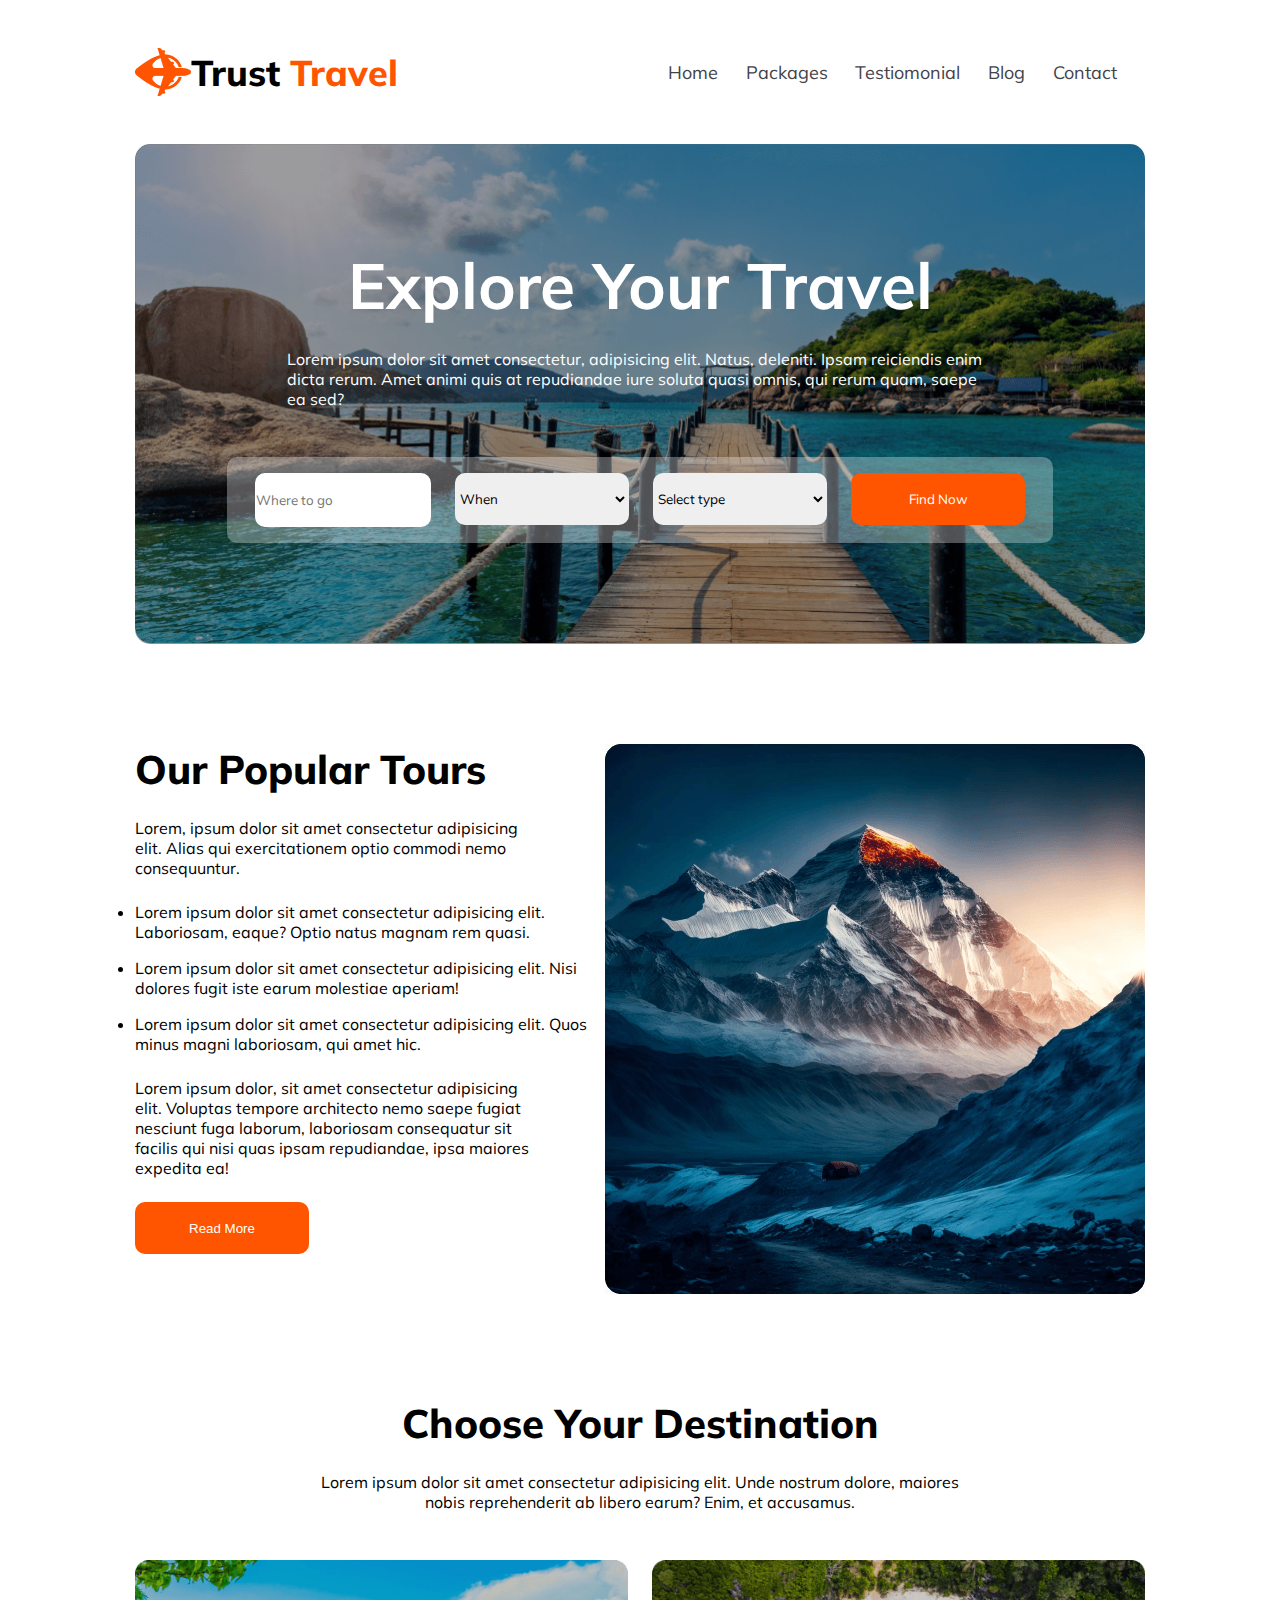
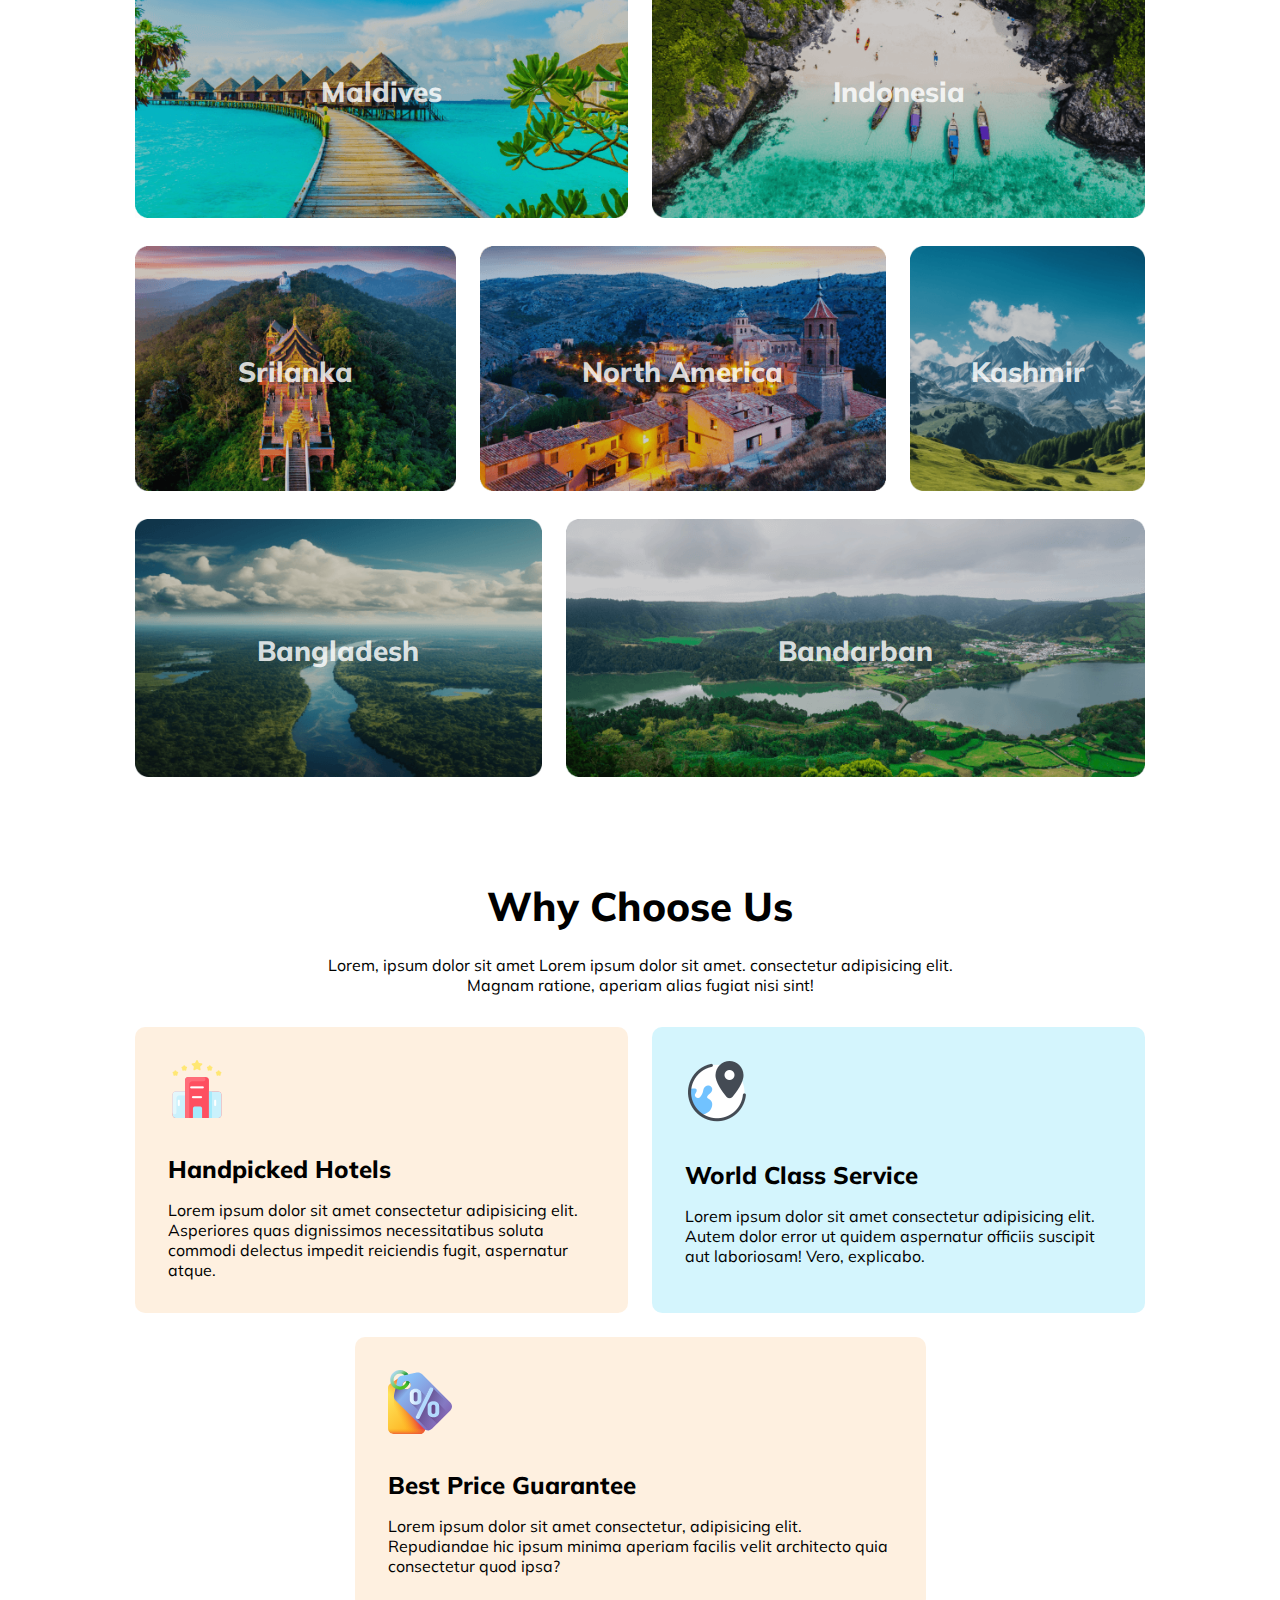
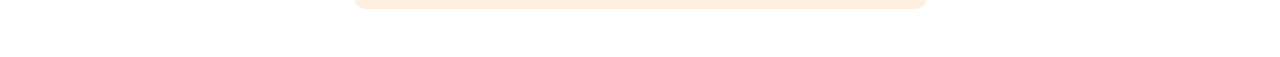
==== index.html @ ba083961 "responsive collage added section added" ====
<!DOCTYPE html>
<html lang="en">
<head>
    <meta charset="UTF-8">
    <meta name="viewport" content="width=device-width, initial-scale=1.0">
    <title>Document</title>
    <link rel="stylesheet" href="styles.css">
    <link rel="stylesheet" href="https://cdnjs.cloudflare.com/ajax/libs/font-awesome/6.5.1/css/all.min.css" integrity="sha512-DTOQO9RWCH3ppGqcWaEA1BIZOC6xxalwEsw9c2QQeAIftl+Vegovlnee1c9QX4TctnWMn13TZye+giMm8e2LwA==" crossorigin="anonymous" referrerpolicy="no-referrer" />
</head>
<body>
    <!-- header section starts header -->
    <header>
        <nav>
            <div class="nav-header">
                <img src="Images/Group 40071 (2).png" alt="">
                <span>
                    Trust <span class="theme-text">Travel</span>
                </span>    
            </div>
            <div class="menu regular-text">
                <a href="#">Home</a>
                <a href="#">Packages</a>
                <a href="#">Testiomonial</a>
                <a href="#">Blog</a>
                <a href="#">Contact</a>
            </div>
            <div class="hamburger">
                <i class="fa-solid fa-bars "></i>
            </div>
        </nav>
        <div class="top-banner">

            <h1 class="center-align banner-heading">Explore Your Travel</h1>
            <p>
                Lorem ipsum dolor sit amet consectetur, adipisicing elit. Natus, deleniti. Ipsam reiciendis enim dicta rerum. Amet animi quis at repudiandae iure soluta quasi omnis, qui rerum quam, saepe ea sed?
            </p>
            <div class="input-container">
                <input class="input" type="text" placeholder="Where to go">
                <select class="input" name="time" id="time">
                    <option value="">When</option>
                </select>
                <select class="input" name="time" id="time">
                    <option value="">Select type</option>
                </select>
                <button class="input theme-button"> <i class="fa-solid fa-magnifying-glass"></i> Find Now</button>
            </div>
                    
        </div>
    </header>

    <!-- main section starts here -->
    <main>
        <section class="popular-tour division">
            <div class="popular-tour-description">
                <h1 class="theme-heading">Our Popular Tours</h1>
                <p>
                    Lorem, ipsum dolor sit amet consectetur adipisicing elit. Alias qui exercitationem optio commodi nemo consequuntur.
                </p>
                <ul>
                    <li>Lorem ipsum dolor sit amet consectetur adipisicing elit. Laboriosam, eaque? Optio natus magnam rem quasi.</li>
                    <li>Lorem ipsum dolor sit amet consectetur adipisicing elit. Nisi dolores fugit iste earum molestiae aperiam!</li>
                    <li>Lorem ipsum dolor sit amet consectetur adipisicing elit. Quos minus magni laboriosam, qui amet hic.</li>
                </ul>
                <p>
                    Lorem ipsum dolor, sit amet consectetur adipisicing elit. Voluptas tempore architecto nemo saepe fugiat nesciunt fuga laborum, laboriosam consequatur sit facilis qui nisi quas ipsam repudiandae, ipsa maiores expedita ea!
                </p>
                <button class="theme-button">Read More</button>
            </div>
            <div>
                <img src="Images/Rectangle 4.png" alt="">
            </div>
        </section>

        <section class="destination division">
            <h1 class="theme-heading">Choose Your Destination</h1>
            <p class="short-width-section">
                Lorem ipsum dolor sit amet consectetur adipisicing elit. Unde nostrum dolore, maiores nobis reprehenderit ab libero earum? Enim, et accusamus.
            </p>
        </section>
        <section class="collage-container">
            
            <div class="collage-row">
                <div class="place-card">
                    <img class="place-image" src="Images/Rectangle 5.png" alt="image of Maldives">
                    <h3 class="place-name">Maldives</h3>
                </div>
                <div class="place-card">
                    <img class="place-image" src="Images/Rectangle 8.png" alt="image of Indonesia">
                    <h3 class="place-name">Indonesia</h3>
                </div>
            </div>

            <div class="collage-row">
                <div class="place-card" >
                    <img class="place-image" src="Images/Rectangle 6.png" alt="">
                    <h3 class="place-name">Srilanka</h3>
                </div>
                <div class="place-card">
                    <img class="place-image" src="Images/Rectangle 7.png" alt="">
                    <h3 class="place-name">North America</h3>
                </div>
                <div class="place-card">
                    <img class="place-image" src="Images/Rectangle 9.png" alt="">
                    <h3 class="place-name">Kashmir</h3>
                </div>
            </div>
            
            <div class="collage-row">
                <div class="place-card">
                    <img class="place-image" src="Images/Rectangle 11.png" alt="">
                    <h3 class="place-name">Bangladesh</h3>
                </div>
                <div class="place-card">
                    <img class="place-image" src="Images/Rectangle 10.png" alt="">
                    <h3 class="place-name">Bandarban</h3>
                </div>
            </div>
        </section>

        <!-- Why choose us section -->
        <section class="division">
            <h1 class="theme-heading center-align">Why Choose Us</h1>
            <p class="short-width-section center-align">
                Lorem, ipsum dolor sit amet Lorem ipsum dolor sit amet. consectetur adipisicing elit. Magnam ratione, aperiam alias fugiat nisi sint!
            </p>
        </section>

        <section>
            <div class="flex-container">
                <div class="rectangle-1 rose-bg rectangle">
                    <img src="Images/icons8-hotel-58.png" alt="">
                    <h1>Handpicked Hotels</h1>
                    <p>
                        Lorem ipsum dolor sit amet consectetur adipisicing elit. Asperiores quas dignissimos necessitatibus soluta commodi delectus impedit reiciendis fugit, aspernatur atque.
                    </p>
                </div>
                <div class="rectangle-2 rose-bg rectangle">
                    <img src="Images/icons8-worldwide-location-64.png" alt="">
                    <h1>World Class Service</h1>
                    <p>
                        Lorem ipsum dolor sit amet consectetur adipisicing elit. Autem dolor error ut quidem aspernatur officiis suscipit aut laboriosam! Vero, explicabo.
                    </p>
                </div>
            </div>

            <div class="rectangle-3 rectangle rose-bg">
                <img src="Images/price-tag 1.svg" alt="">
                <h1>Best Price Guarantee</h1>
                <p>
                    Lorem ipsum dolor sit amet consectetur, adipisicing elit. Repudiandae hic ipsum minima aperiam facilis velit architecto quia consectetur quod ipsa?
                </p>
            </div>
        </section>
    </main>

    <!-- footer section starts here -->
    <footer>

    </footer>
</body>
</html>
---- styles.css ----
/* fonts */
@import url('https://fonts.googleapis.com/css2?family=Mulish:wght@300;400;500;600;700;800;900&display=swap');


/* common styles are written here */
*{
  margin: 0px;
  padding: 0px;
}

body{
  font-family: 'Mulish', sans-serif;
  margin: 3rem 8.438rem;
}
.division{
    margin-top: 6.25rem;
}
.center-align{
  text-align: center;
}
.bold-text{
  font-weight: 700;
}
.regular-text{
  font-weight: 400;
}
.theme-heading{
  font-size: 2.5rem;
  font-weight: 800;
}
.theme-button{
    background-color: #FF5400;
    color: white;
    width: 10.875rem;
    height: 3.25rem;
    border: 1px solid transparent;
    border-radius: 10px;
}
button, .theme-button:hover{
  cursor: pointer;
}



/* other styles are written here */

/* header section styles */

nav{
  display: flex;
  justify-content: space-between;
  align-items: center;
  margin: 0px auto 3rem auto;
}
.nav-header{
  display: flex;
  justify-content: flex-start;
  align-items: center;
  font-weight: 800;
  font-size: 2.25rem;
}
.nav-header img{
  width: auto;
}
.theme-text{
  color: #FF5400;
}
.menu{
  width: 50%;
  display: flex;
  justify-content: space-evenly;
  align-items: center;
}
.menu a{
  font-size: 1.125rem;
  text-decoration: none;
  color: #424247;
}
.hamburger{
  display: none;
} 

.top-banner{
    background: rgba(0, 0, 0, 0.384) url(Images/Group\ 13\ \(1\)\ \(1\).png);
    background-blend-mode: darken;
    background-repeat: no-repeat;
    border-radius: 15px;
    min-height: 500px;
    display: flex;
    flex-direction: column;
    justify-content: center;
    align-items: center;
    background-size: cover;
}
.banner-heading{
    color: #fff;
    font-size: 4rem;
  /* padding: 6.625rem auto auto auto ; */
}
.top-banner p{
    color: #fff;
    font-size: 1rem;
    margin: 1.5rem auto 3rem auto;
    width: 70%;
}
.input-container{
    background-color: #ffffff50;
    padding: 1rem;
    border-radius: 10px;
    display: flex;
    justify-content: space-evenly;
}
.input{
    width: 10.875rem;
    height: 3.25rem;
    font-family: 'Mulish', sans-serif;
    border: 1px solid transparent;
    border-radius: 10px;
    margin: 0rem 0.75rem;
}
.popular-tour{
    display: flex;
    justify-content: space-between;
}
.popular-tour-description{
    width: 45%;
}

.popular-tour-description p{
    margin: 1.5rem 3rem 1.5rem 0rem;
}
.popular-tour-description ul li{
    margin: 1rem auto 1rem auto;
}


/* Choose your destination section styles */
.destination{
  text-align: center;
}

.short-width-section{
  width: 40.188rem;
  margin: 1.5rem auto 1rem auto;
}

.collage-container{
  margin: 3rem auto 0rem auto;
  max-width: inherit;
  display: flex;
  flex-direction: column;
  gap: 1.5rem;
}

.collage-row{
  display: flex;
  gap: 1.5rem;
}

.place-card{
  position: relative;
  width: auto;
  margin: 0px auto;
}

.place-image{
  width: 100%;
}



.place-name{
  color: #ffffffd5;
  font-size: 1.75rem;
  font-weight: 800;
  position: absolute;
  top: 50%;
  left: 50%;
  transform: translate(-50%, -50%);
}

/* Why choose us section */
.rose-bg{
  background-color: rgba(251, 181, 99, 0.20);
  border: 1px solid transparent;
  border-radius: 10px;
  width: 50%;
  
}
.rectangle{
  padding: 2rem;
}
.rectangle h1{
  font-size: 1.5rem;
  font-weight: 800;
  margin: 2rem 0rem 1rem 0rem;
}

.rectangle-2{
  background-color: rgba(41, 206, 246, 0.20);
}
.rectangle-3{
  margin: 1.5rem auto;
}
/* .rectangle-2 img{
  background-color: rgba(41, 206, 246, 0.20);
} */

.flex-container{
  display: flex;
  gap: 1.5rem;
  margin-top: 2rem;
}




/* this styles will work for the small devices (mobiles) */

@media screen and (max-width:576px){
  body{
      margin: 1rem;
  }
  .menu{
      display: none;
  }
  .hamburger{
    display: block;
  }
  .input-container{
    min-height: 70%;
    flex-direction: column;
    justify-content: space-around;
  }
  .input{
    margin: .5rem auto;
  }
  .popular-tour{
    flex-direction: column;
  }
  .popular-tour-description{
    width: 100%;
  }
  .popular-tour div img{
    width: 100%;
    margin-top: 1rem;
  }
  .destination p{
    width: 100%;
    margin: .5rem auto 1rem auto;
  }
  
  /* collage section */
  .collage-container{
    flex-direction: column;
    gap: 1rem;
  } 
  .collage-row{
    flex-direction: column;
  } 
  .place-card{
    width: 100%;
  }
  .place-image{
    width: 100%;
  }
  .short-width-section{
    width: 100%;
  }
  .flex-container{
    flex-direction: column;
  }
  .rectangle{
    width: 95%;
    padding: 0.5rem 0.5rem 1.5rem 0.5rem;
  }

    
}
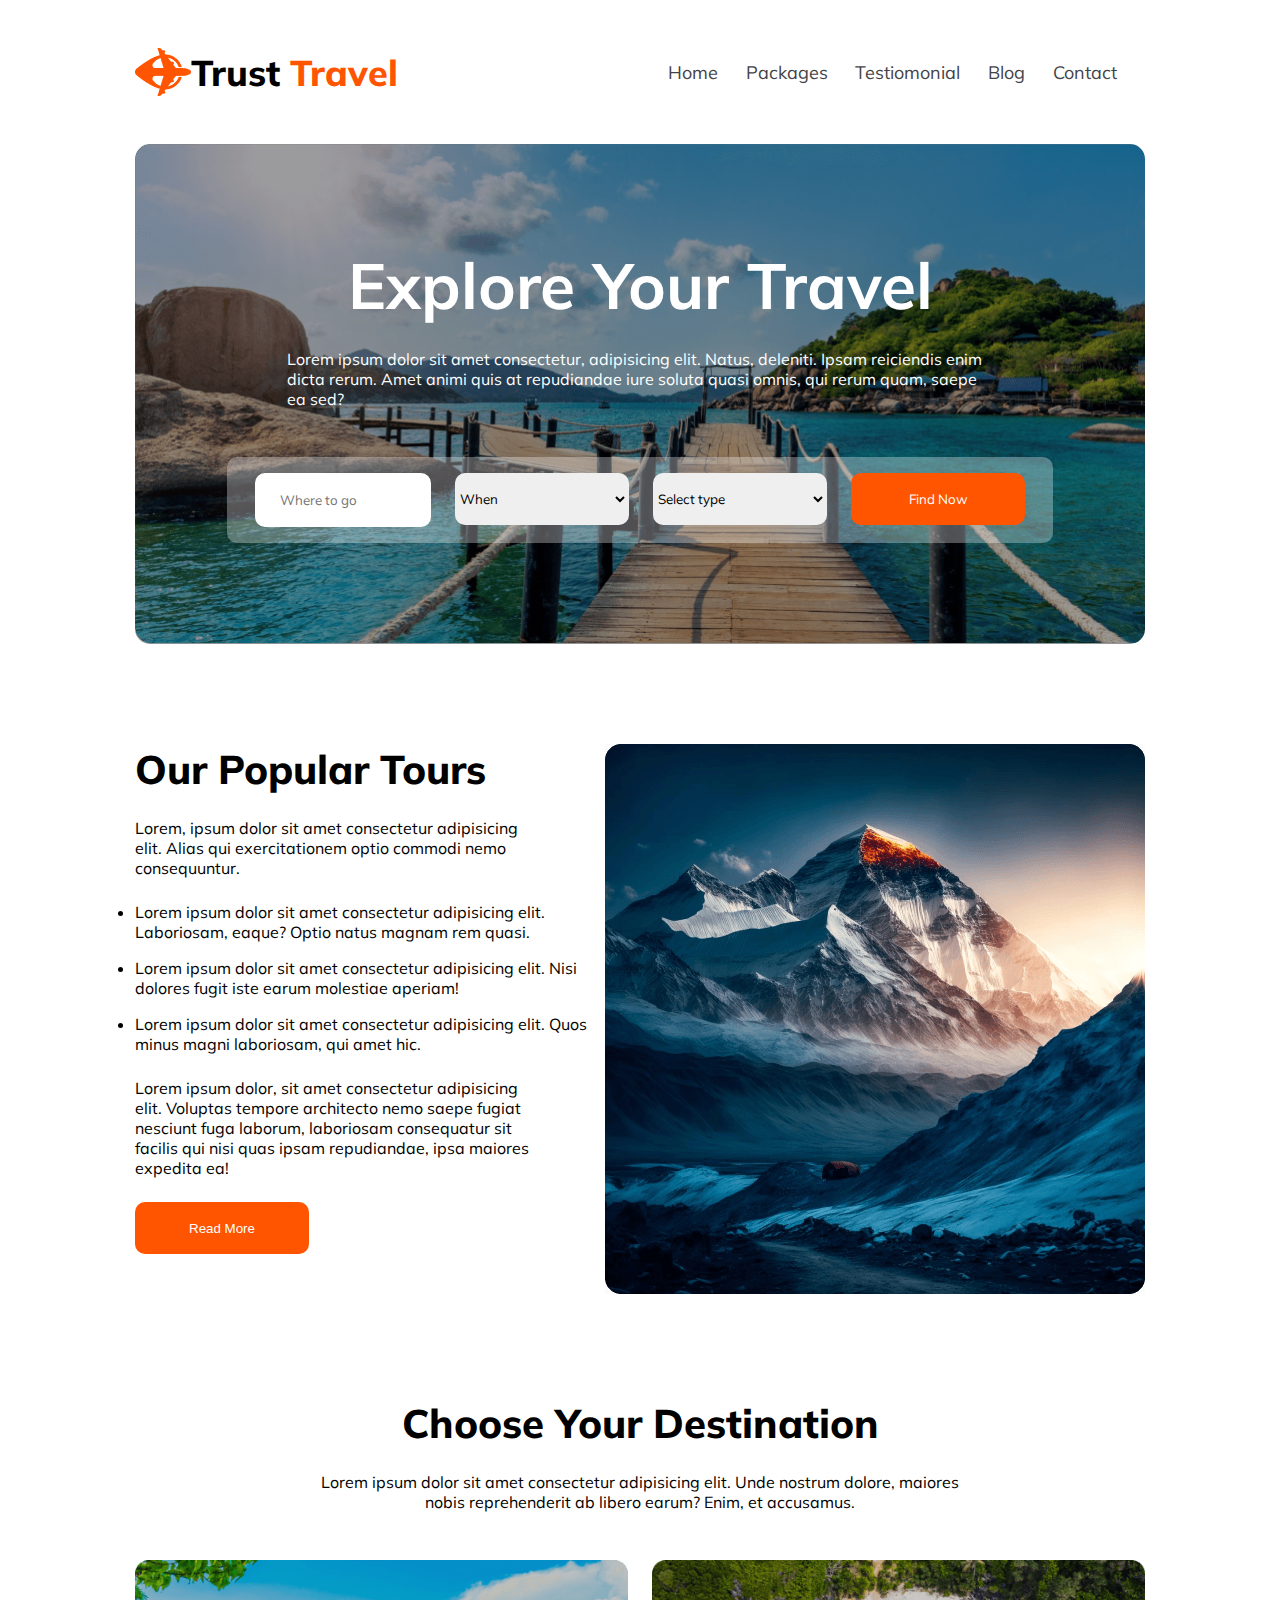
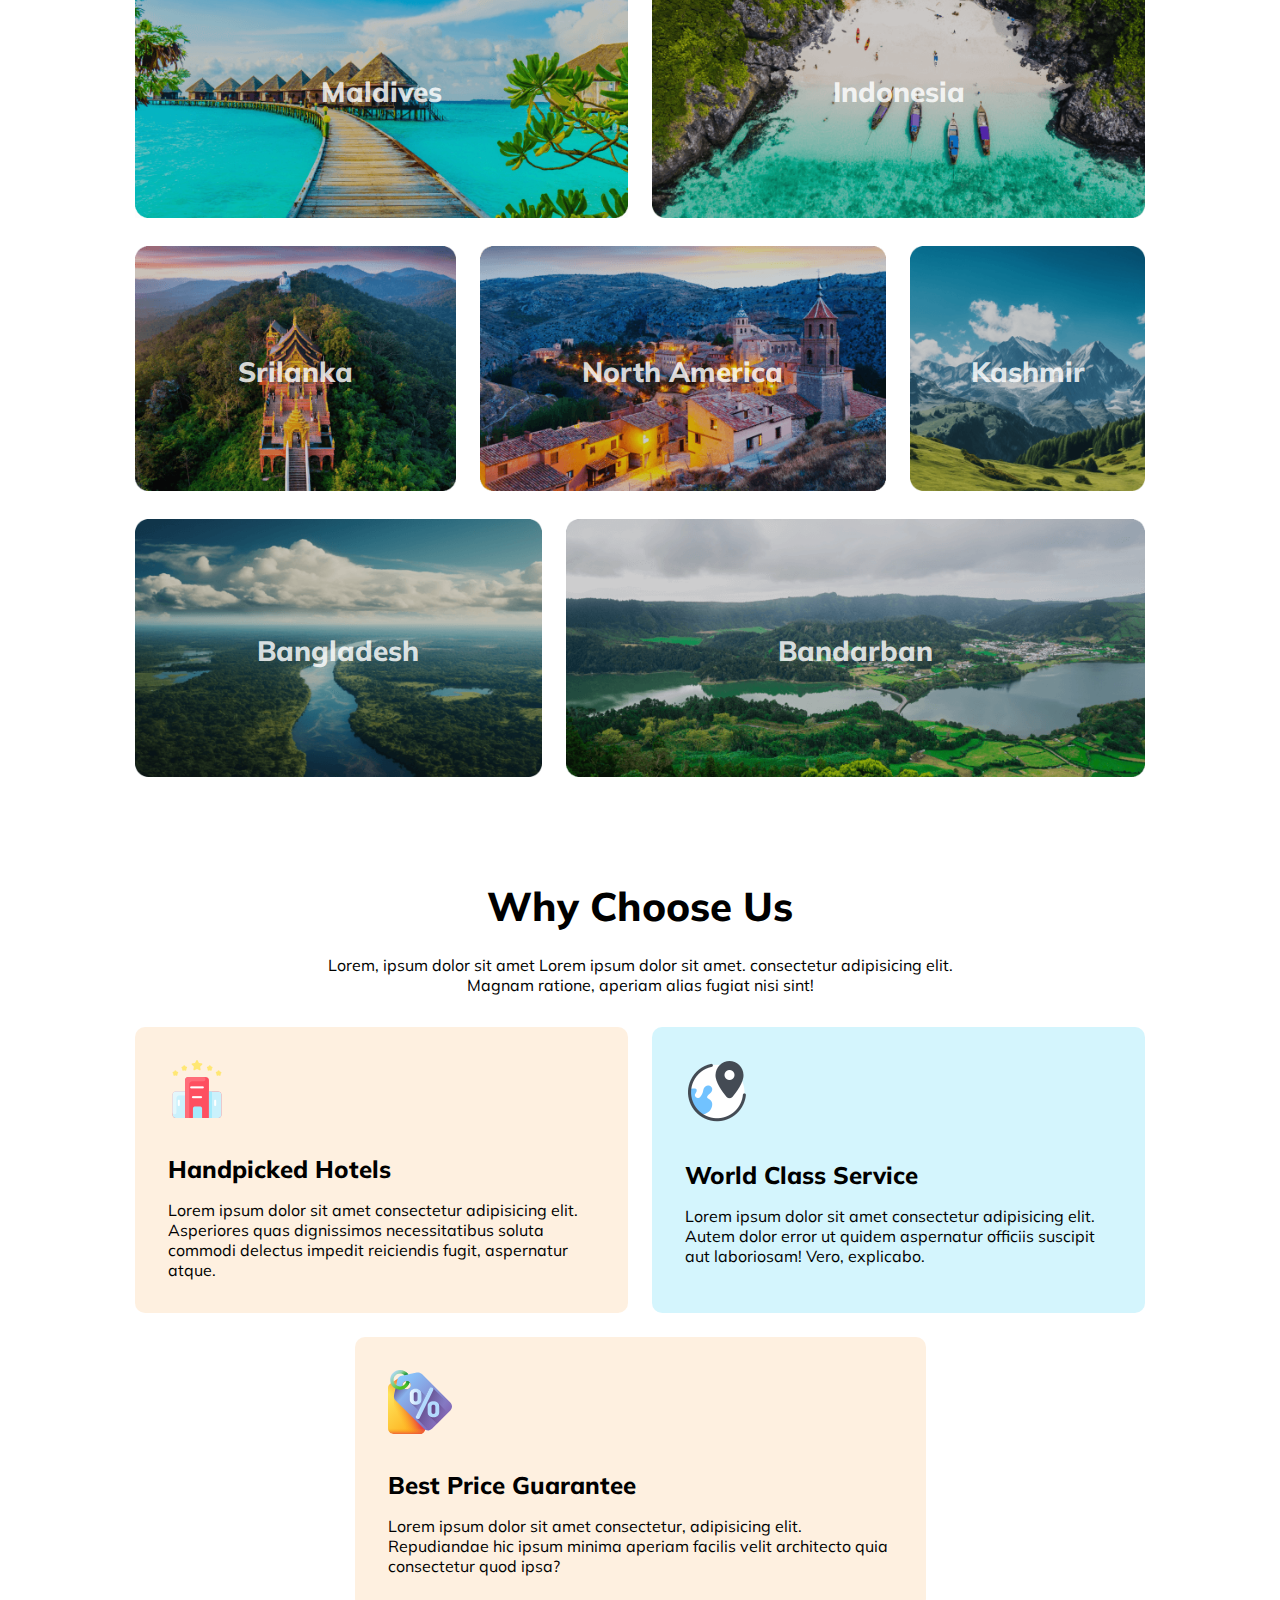
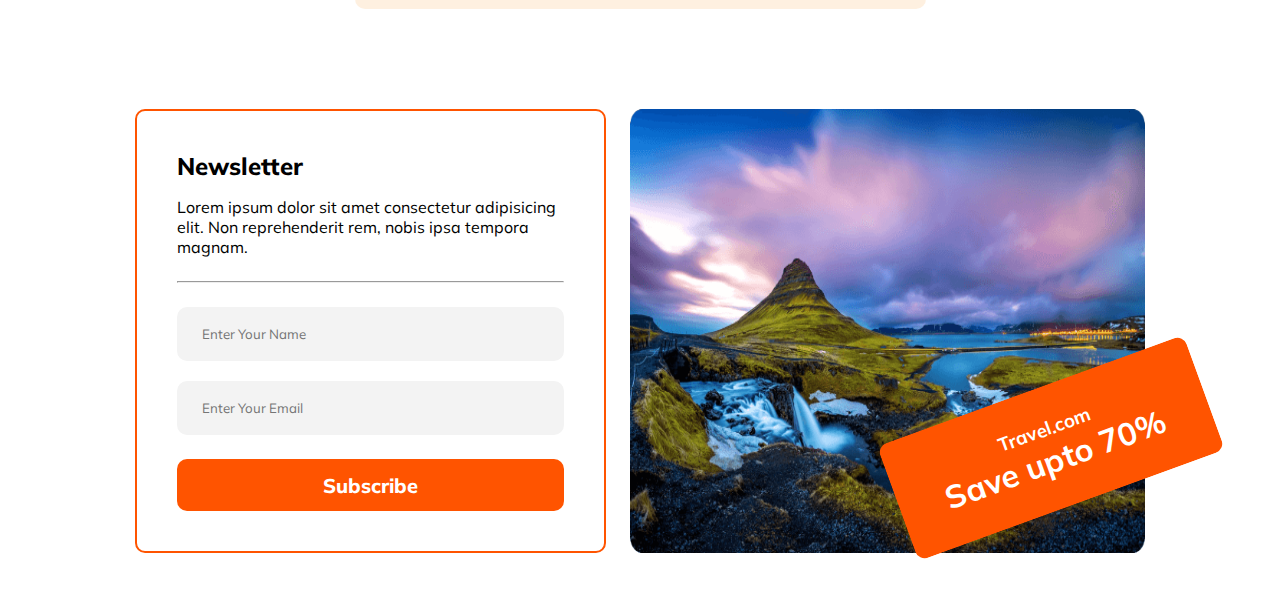
==== commit 013a97b7: "responsive collage added section added" ====
--- a/index.html
+++ b/index.html
@@ -151,6 +151,28 @@
                 </p>
             </div>
         </section>
+
+
+        <!-- Newsletter section -->
+        <section class="newsletter-container division">
+            <div class="newsletter-input">
+                <h1>Newsletter</h1>
+                <p>
+                    Lorem ipsum dolor sit amet consectetur adipisicing elit. Non reprehenderit rem, nobis ipsa tempora magnam.
+                </p>
+                <hr class="line">
+                <input type="text" placeholder="Enter Your Name"> <br>
+                <input type="email" placeholder="Enter Your Email">
+                <button>Subscribe</button>
+            </div>
+            <div class="newsletter-image">
+                <img src="Images/Rectangle 8 (1).png" alt="">
+                <div class="discount center-align">
+                    <h3>Travel.com</h3>
+                    <h1>Save upto 70%</h1>
+                </div>
+            </div>
+        </section>
     </main>
 
     <!-- footer section starts here -->
--- a/styles.css
+++ b/styles.css
@@ -202,9 +202,6 @@
 .rectangle-3{
   margin: 1.5rem auto;
 }
-/* .rectangle-2 img{
-  background-color: rgba(41, 206, 246, 0.20);
-} */
 
 .flex-container{
   display: flex;
@@ -212,9 +209,84 @@
   margin-top: 2rem;
 }
 
-
-
-
+.newsletter-container{
+  display: flex;
+  gap: 1.5rem;
+}
+.newsletter-input{
+  width: 50%;
+  padding: 2.5rem;
+  display: flex;
+  flex-direction: column;
+  justify-content: center;
+  /* align-items: center; */
+  border: 2px solid #FF5400;
+  border-radius: 10px;
+}
+.newsletter-input h1{
+  font-size: 1.5rem;
+  font-weight: 800;
+}
+.newsletter-input p{
+  margin: 1rem auto 1.5rem auto;
+}
+
+.line{
+  margin-bottom: 1.5rem;
+  color: #1313181A;
+}
+
+.newsletter-input input{
+  height: 3.25rem;
+  width: auto;
+  font-family: 'Mulish', sans-serif;
+  background: rgba(19, 19, 24, 0.05);
+  border: 1px solid transparent;
+  border-radius: 10px;
+}
+
+.newsletter-input button{
+  margin-top: 1.5rem;
+  height: 3.25rem;
+  font-family: 'Mulish', sans-serif;
+  font-size: 1.25rem;
+  font-weight: 800;
+  background-color: #FF5400;
+  color: #fff;
+  border: 1px solid transparent;
+  border-radius: 10px;
+}
+
+input::placeholder{
+  padding-left: 1.5rem;
+}
+
+.newsletter-image{
+  position: relative;
+}
+.newsletter-image img{
+  width: 100%;
+  height: 100%;
+}
+
+.discount{
+  color: #fff;
+  width: 20.25rem;
+  height: 7.5rem;
+  background-color: #FF5400;
+  border: 1px solid transparent;
+  border-radius: 10px;
+  display: flex;
+  flex-direction: column;
+  justify-content: center;
+  position: absolute;
+  transform: rotate(-20deg);
+  bottom: 10%;
+  left: 50%;
+}
+.discount h3{
+
+}
 /* this styles will work for the small devices (mobiles) */
 
 @media screen and (max-width:576px){
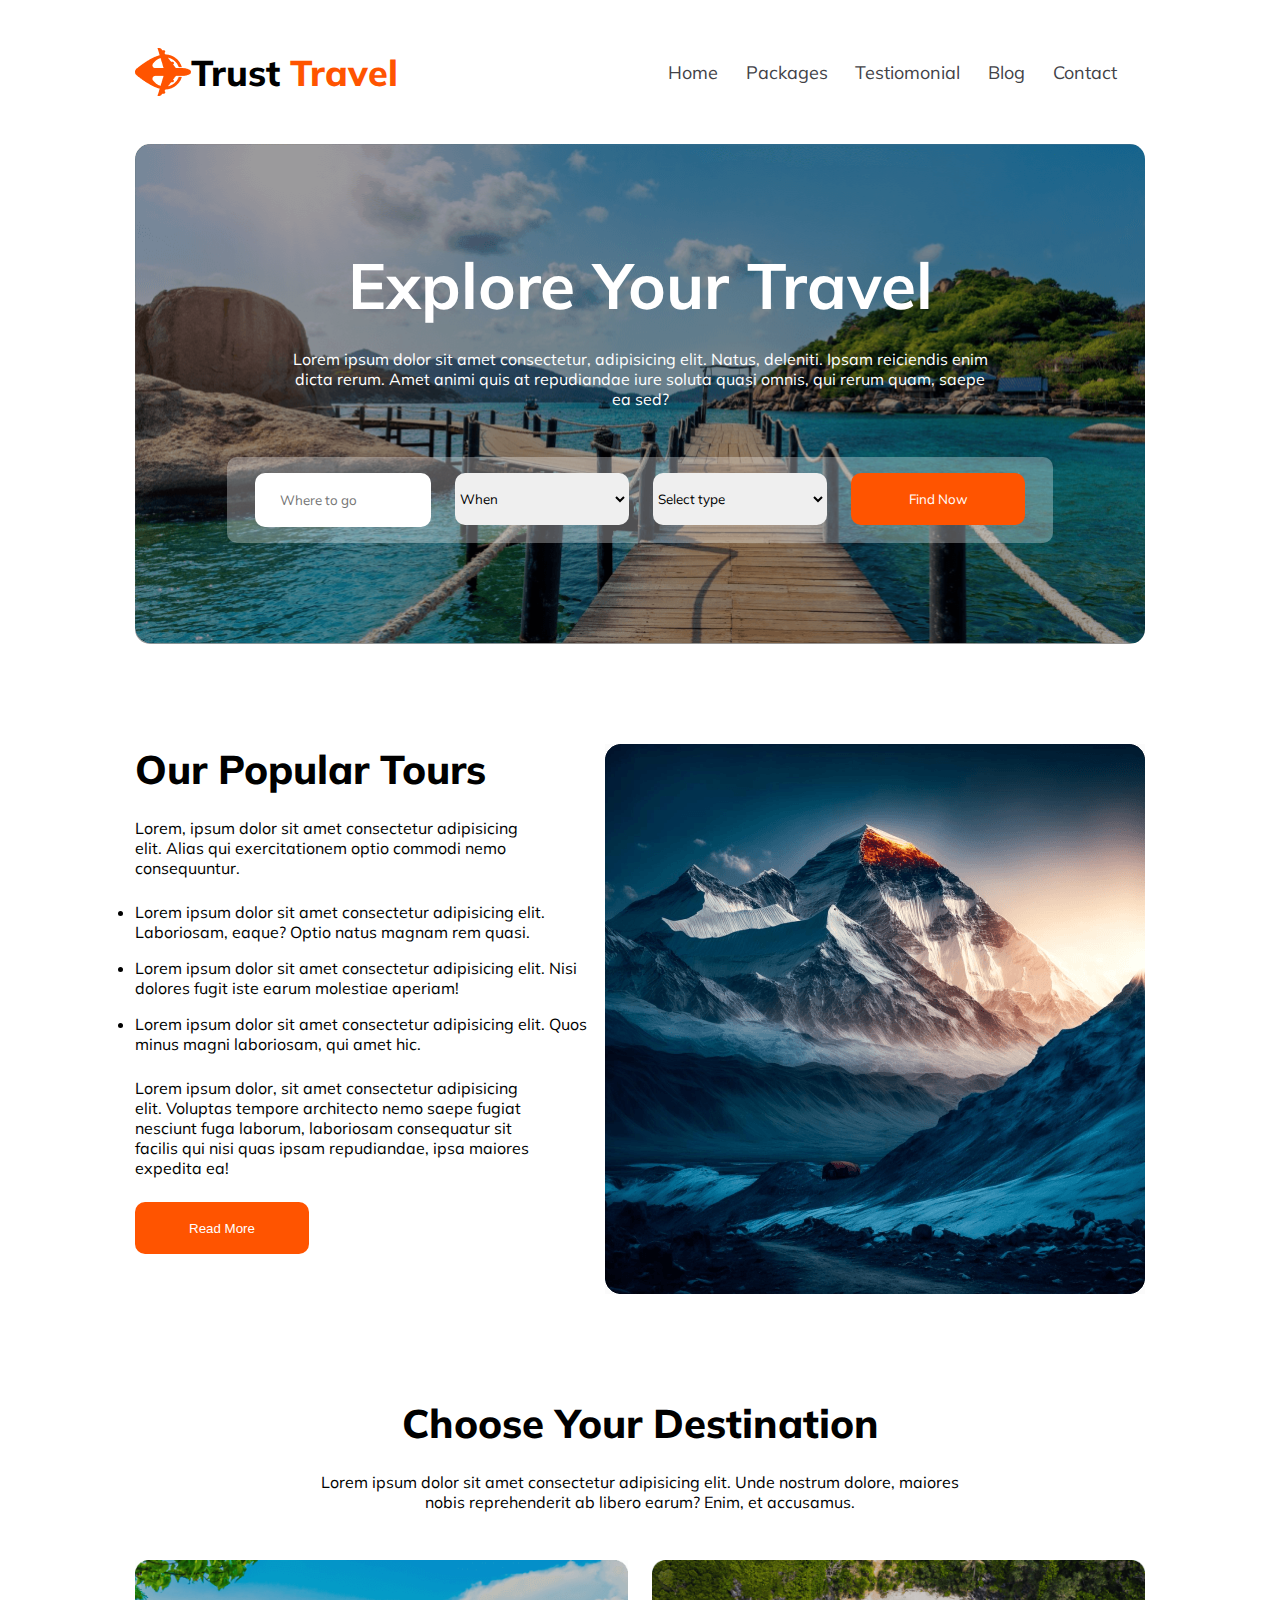
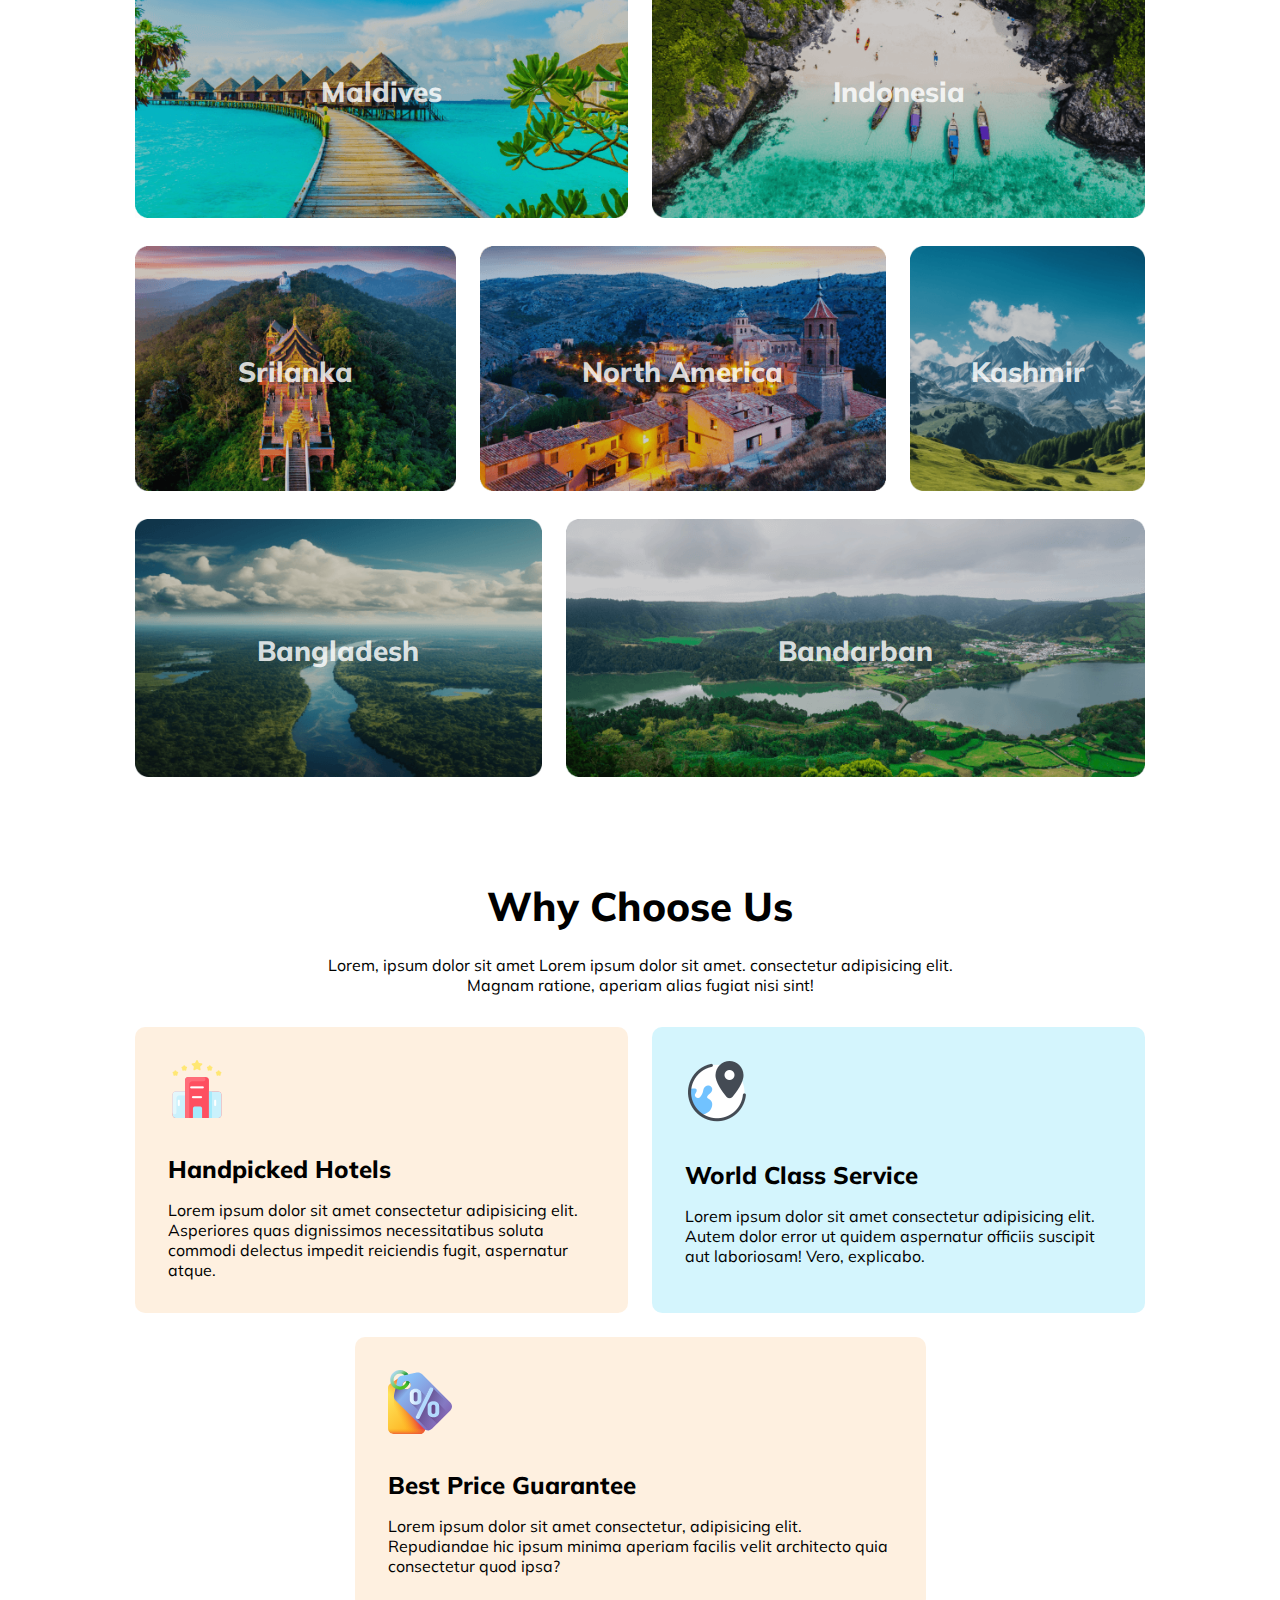
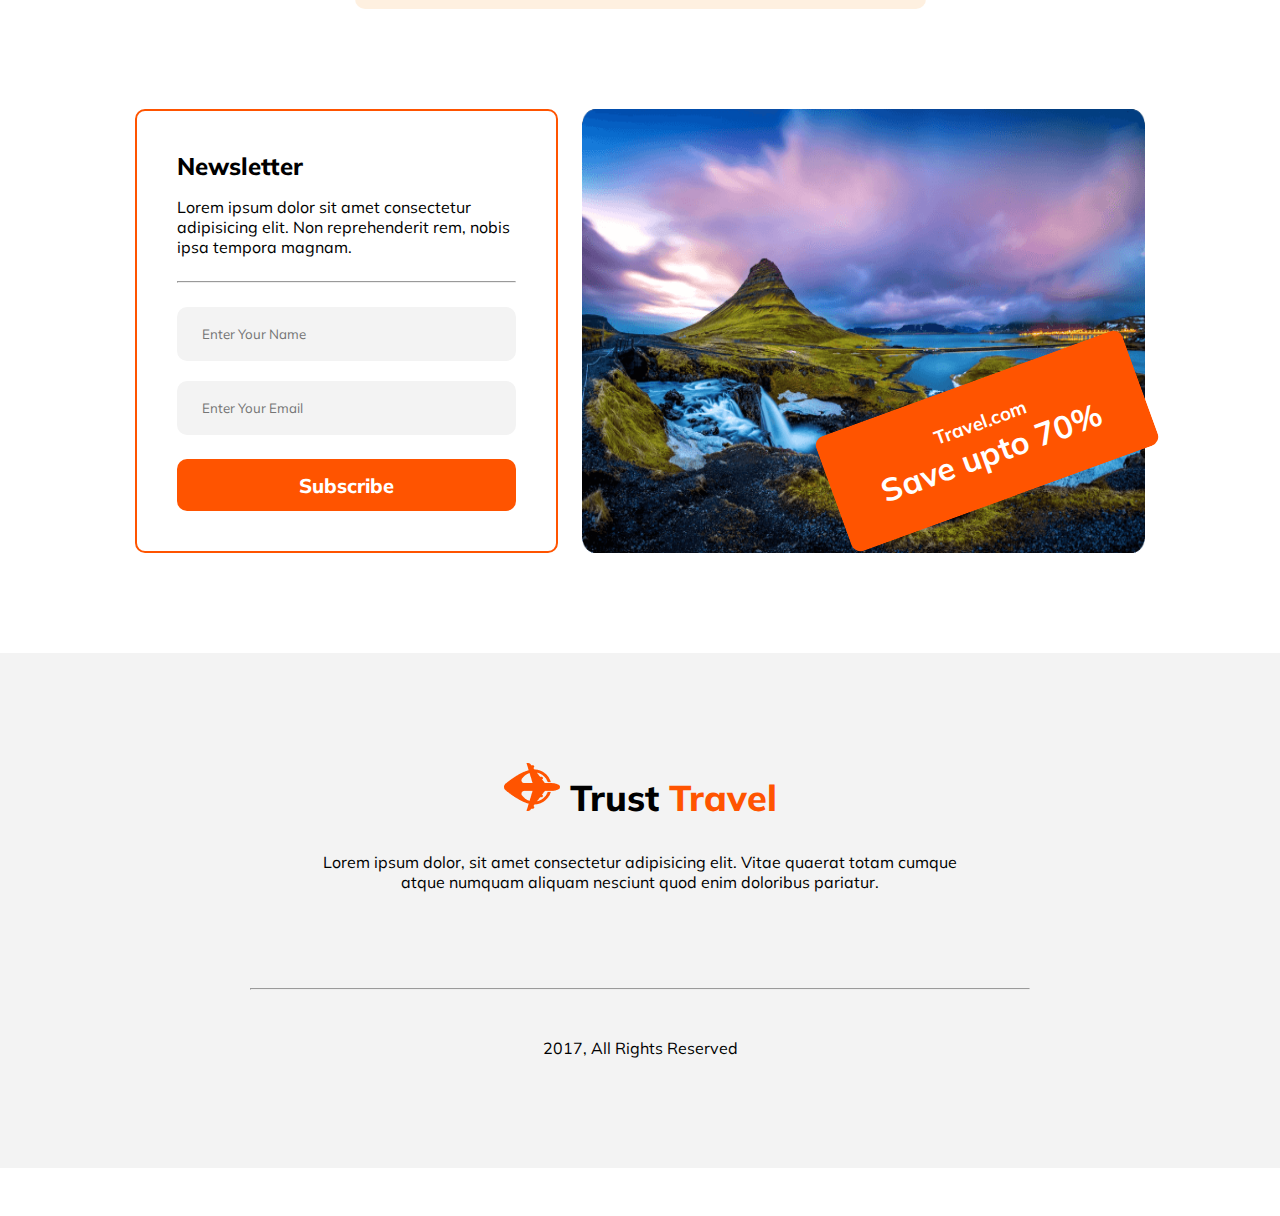
==== commit c88a6589: "responsive footer section added" ====
--- a/index.html
+++ b/index.html
@@ -25,13 +25,13 @@
                 <a href="#">Contact</a>
             </div>
             <div class="hamburger">
-                <i class="fa-solid fa-bars "></i>
+                <i class="fa-solid fa-bars fa-2x"></i>
             </div>
         </nav>
         <div class="top-banner">
 
             <h1 class="center-align banner-heading">Explore Your Travel</h1>
-            <p>
+            <p class="center-align">
                 Lorem ipsum dolor sit amet consectetur, adipisicing elit. Natus, deleniti. Ipsam reiciendis enim dicta rerum. Amet animi quis at repudiandae iure soluta quasi omnis, qui rerum quam, saepe ea sed?
             </p>
             <div class="input-container">
@@ -56,7 +56,7 @@
                 <p>
                     Lorem, ipsum dolor sit amet consectetur adipisicing elit. Alias qui exercitationem optio commodi nemo consequuntur.
                 </p>
-                <ul>
+                <ul class="tour-lists">
                     <li>Lorem ipsum dolor sit amet consectetur adipisicing elit. Laboriosam, eaque? Optio natus magnam rem quasi.</li>
                     <li>Lorem ipsum dolor sit amet consectetur adipisicing elit. Nisi dolores fugit iste earum molestiae aperiam!</li>
                     <li>Lorem ipsum dolor sit amet consectetur adipisicing elit. Quos minus magni laboriosam, qui amet hic.</li>
@@ -176,8 +176,30 @@
     </main>
 
     <!-- footer section starts here -->
-    <footer>
-
+    <footer class="division center-align">
+        <div class="short-width-section" id="footer-head">
+            <img src="Images/Group 40071 (2).png" alt="">
+            <span>
+                Trust <span class="theme-text">Travel</span>
+            </span>    
+        </div>
+        <div>
+            <p class="short-width-section">
+                Lorem ipsum dolor, sit amet consectetur adipisicing elit. Vitae quaerat totam cumque atque numquam aliquam nesciunt quod enim doloribus pariatur.
+            </p>
+        </div>
+        
+        <div class="icons">
+            <i class="fa-brands fa-twitter fa-2x"></i>
+            <i class="fa-brands fa-linkedin fa-2x"></i>
+            <i class="fa-brands fa-youtube fa-2x"></i>
+            <i class="fa-brands fa-facebook fa-2x"></i>
+            <i class="fa-brands fa-github fa-2x"></i>
+        </div>
+        
+        <hr>
+
+        <p class="copyright">2017, All Rights Reserved</p>
     </footer>
 </body>
 </html>--- a/styles.css
+++ b/styles.css
@@ -129,7 +129,7 @@
 .popular-tour-description p{
     margin: 1.5rem 3rem 1.5rem 0rem;
 }
-.popular-tour-description ul li{
+.tour-lists li{
     margin: 1rem auto 1rem auto;
 }
 
@@ -214,7 +214,7 @@
   gap: 1.5rem;
 }
 .newsletter-input{
-  width: 50%;
+  width: 40%;
   padding: 2.5rem;
   display: flex;
   flex-direction: column;
@@ -263,6 +263,7 @@
 
 .newsletter-image{
   position: relative;
+
 }
 .newsletter-image img{
   width: 100%;
@@ -281,12 +282,43 @@
   justify-content: center;
   position: absolute;
   transform: rotate(-20deg);
-  bottom: 10%;
-  left: 50%;
-}
-.discount h3{
-
-}
+  top: 61%;
+  left: 43%;
+}
+
+/* footer styles */
+
+footer{
+  margin: 0rem -8.438rem;
+  background-color: #1313180D;
+  padding: 110px 250px;
+}
+.footer p{
+  width: auto;
+  margin: 0px auto 3rem auto;
+}
+
+.icons{
+  margin: 3rem auto;
+}
+
+#footer-head{
+  width: auto;
+  margin: 0px auto;
+  font-weight: 800;
+  font-size: 2.25rem;
+  margin-bottom: 2rem;
+}
+.icons{
+  width: 40%;
+  display: flex;
+  justify-content: space-evenly;
+}
+.copyright{
+  margin-top: 3rem;
+}
+
+
 /* this styles will work for the small devices (mobiles) */
 
 @media screen and (max-width:576px){
@@ -299,6 +331,10 @@
   .hamburger{
     display: block;
   }
+  .banner-heading{
+    font-size: 2rem;
+    margin: 2rem auto 0rem auto;
+  }
   .input-container{
     min-height: 70%;
     flex-direction: column;
@@ -347,5 +383,32 @@
     padding: 0.5rem 0.5rem 1.5rem 0.5rem;
   }
 
+  /* newsletter section */
+  .newsletter-container{
+    flex-direction: column;
+  }
+  .newsletter-input{
+    width: auto;
+    margin: 0px auto;
+  }
+  .newsletter-image{
+    width: auto;
+    margin: 0px auto;
+  }
+  .discount{
+    width: 13.375rem;
+    height: 4.938rem;
+    top: 52%;
+  }
+  footer{
+    margin: 0rem -1rem;
+    width: 100%;
+    background-color: #1313180D;
+    padding: 5rem 1rem;
+  }
+  
+  .icons{
+    width: 100%;
+  }
     
 }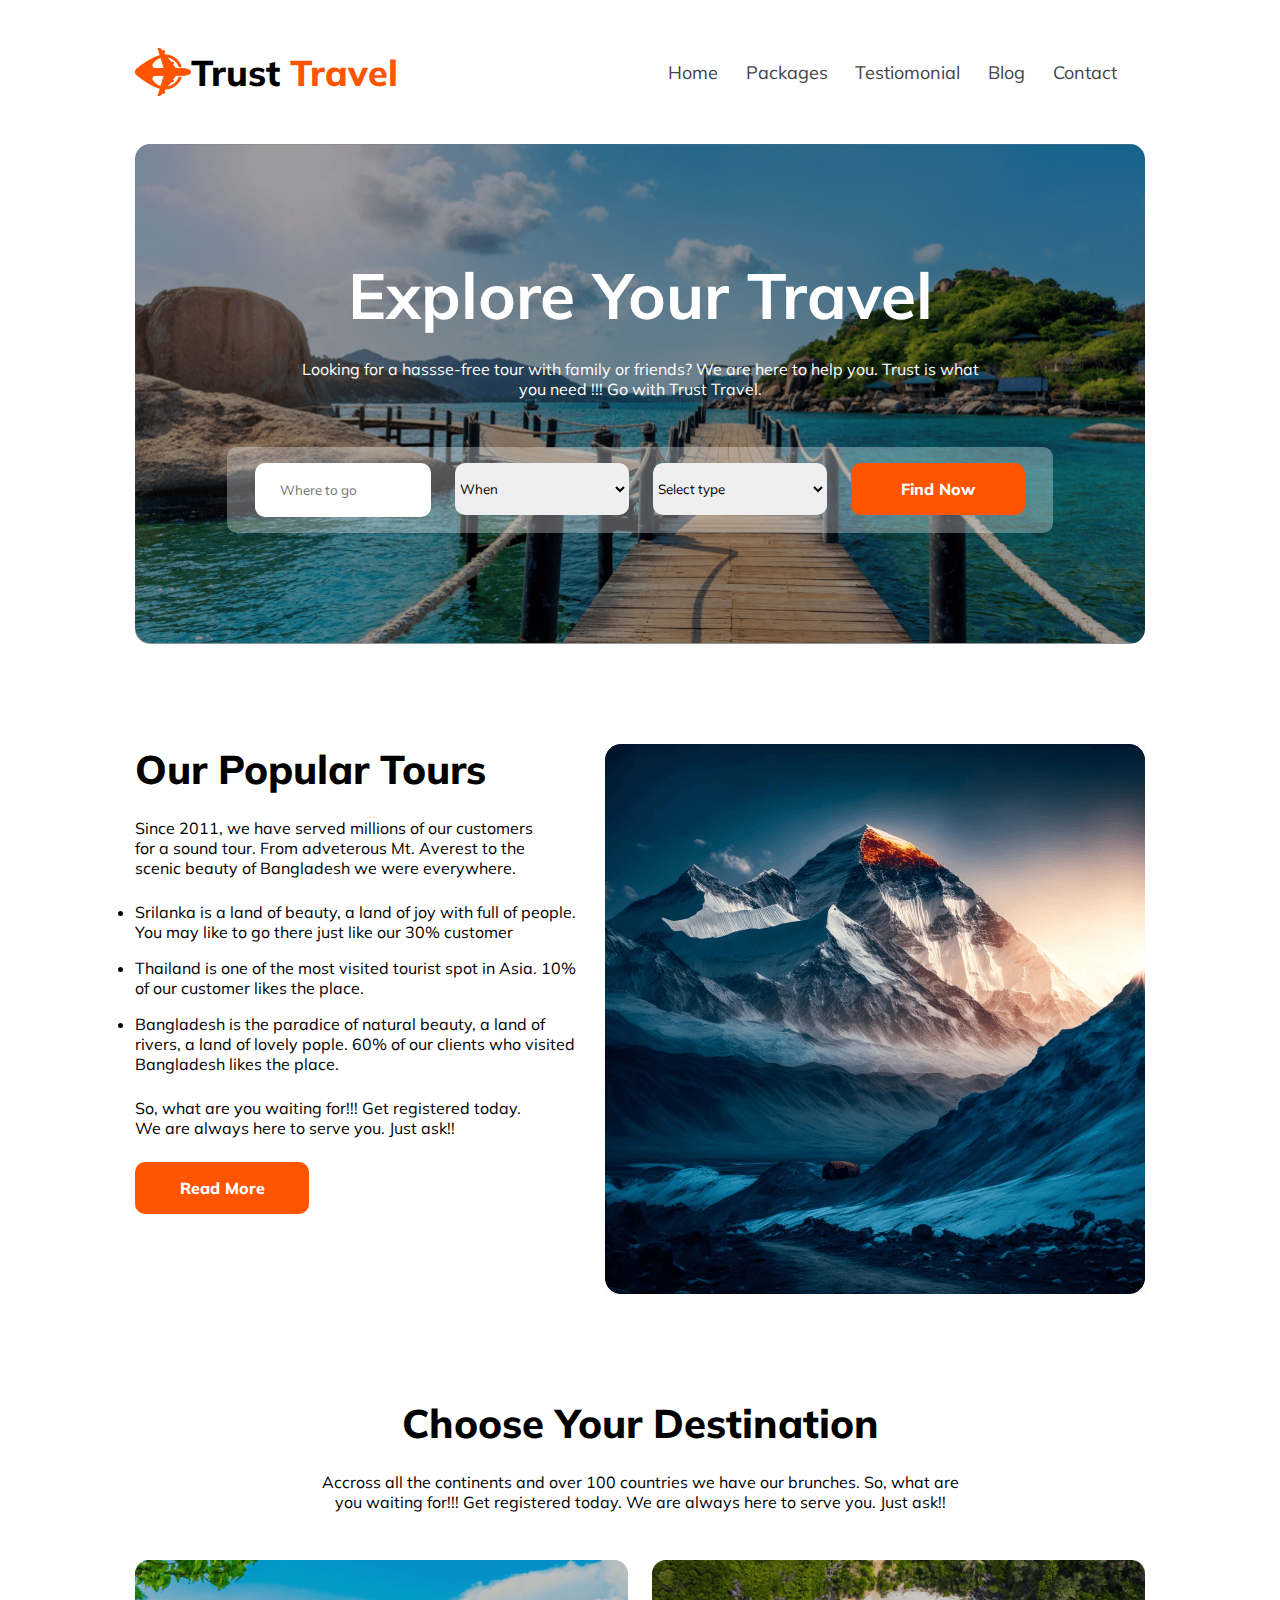
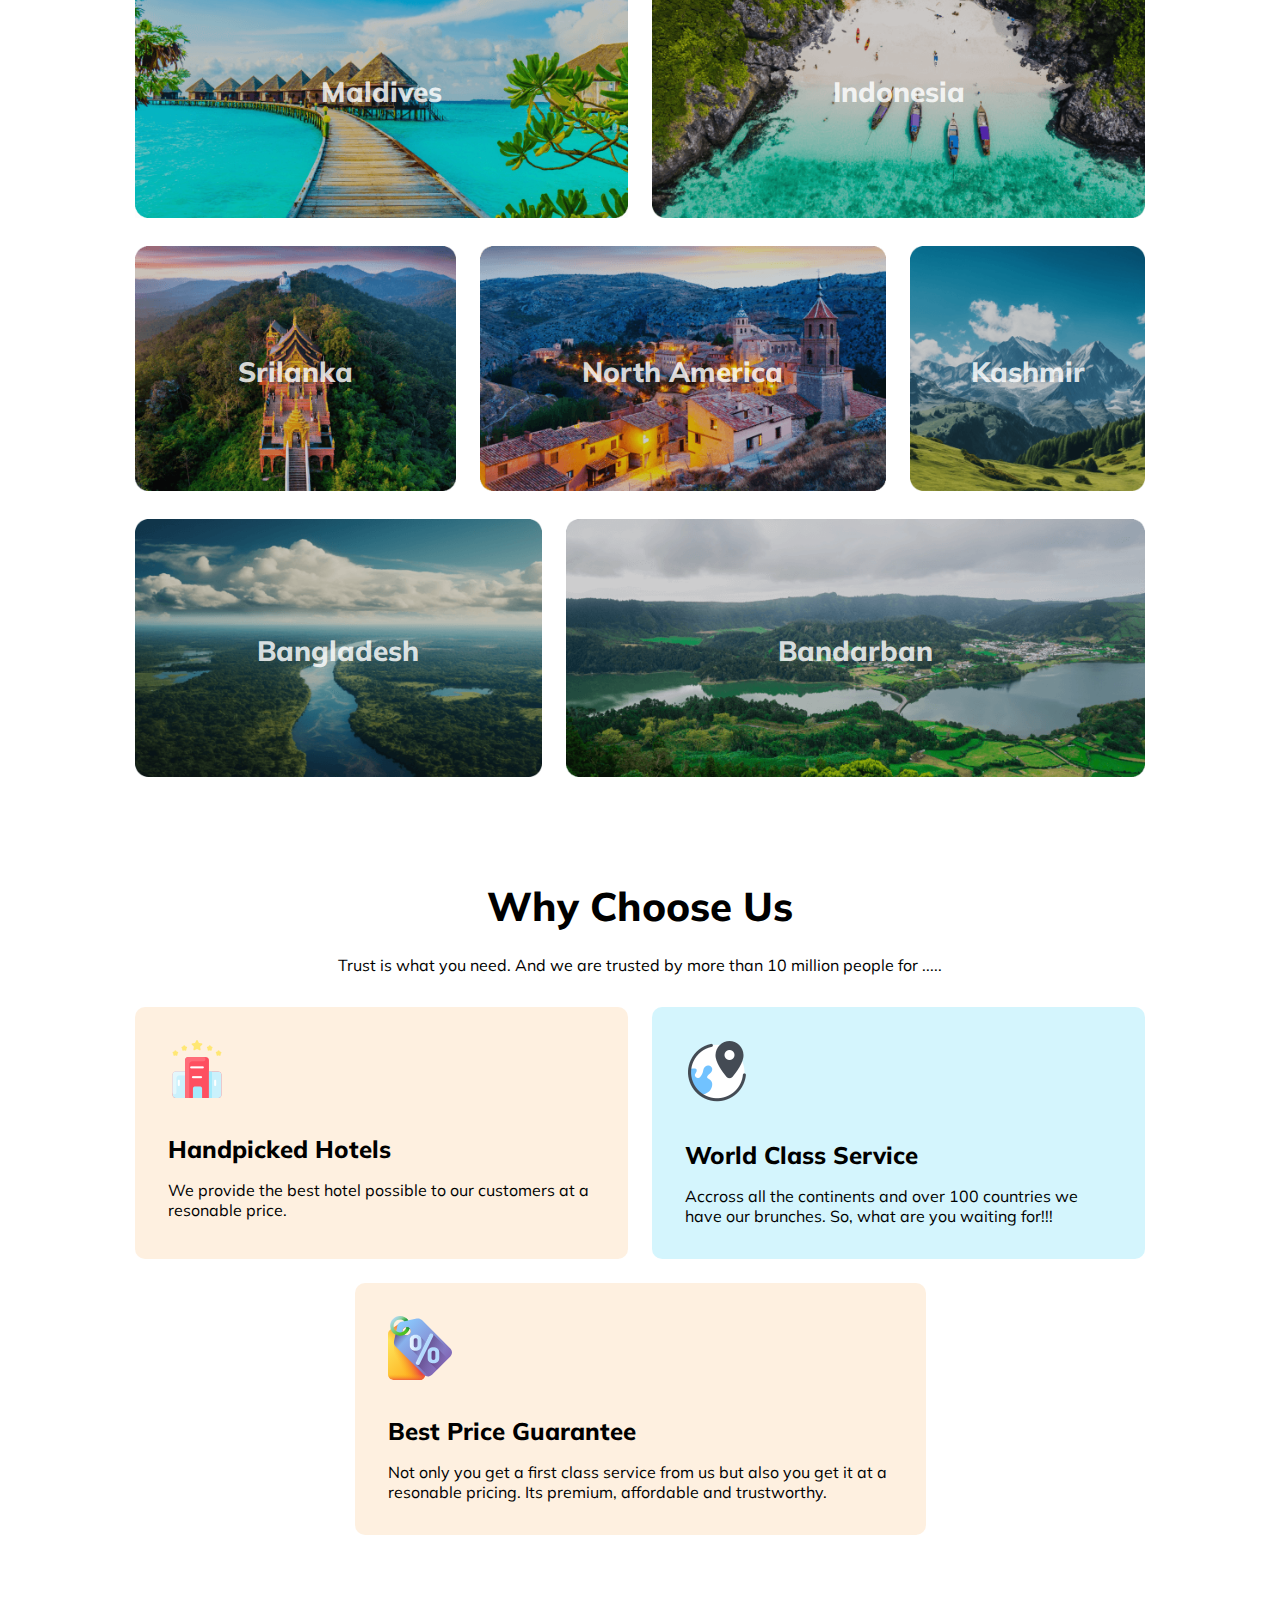
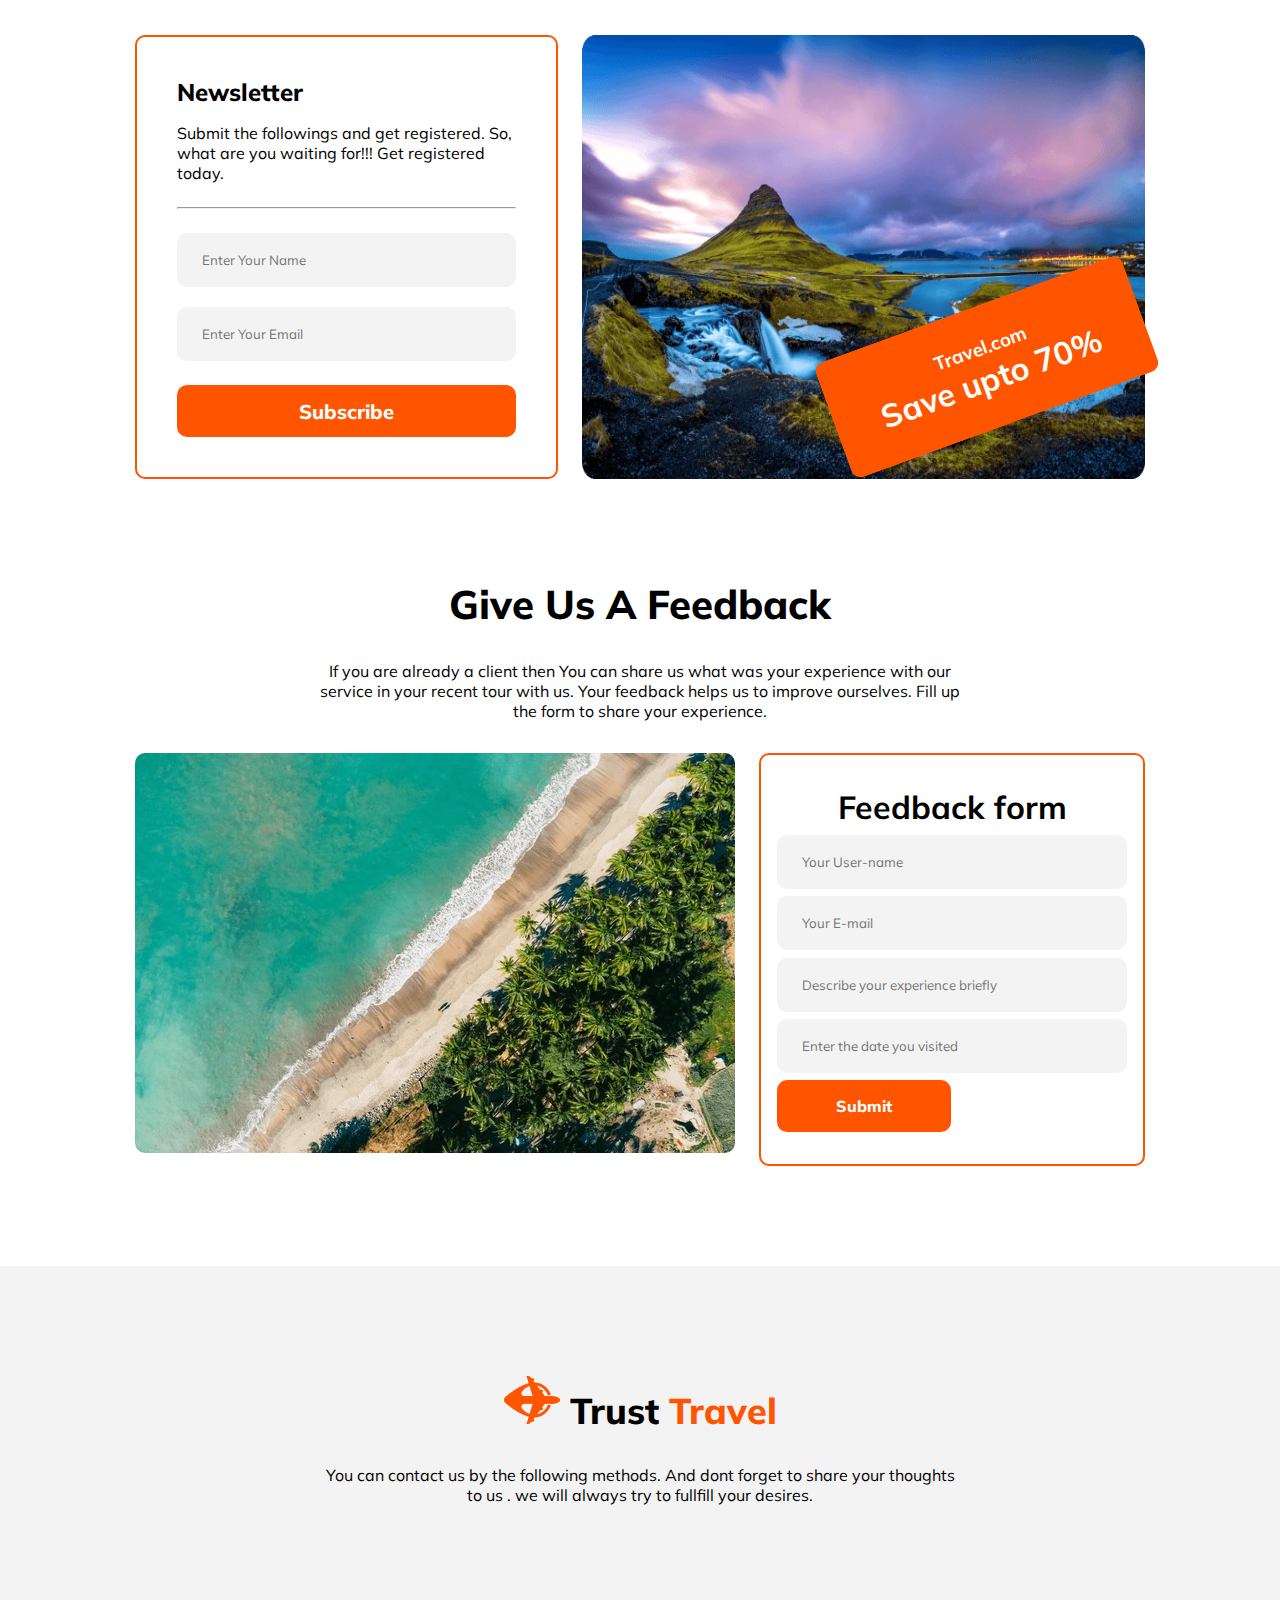
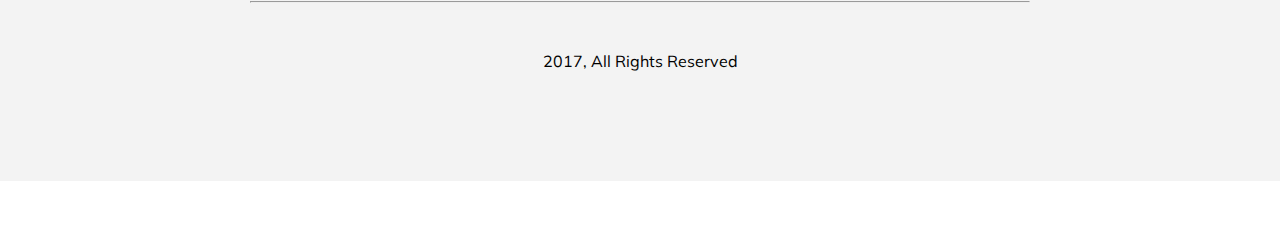
==== commit 8e378589: "responsive feedback section added" ====
--- a/index.html
+++ b/index.html
@@ -3,7 +3,7 @@
 <head>
     <meta charset="UTF-8">
     <meta name="viewport" content="width=device-width, initial-scale=1.0">
-    <title>Document</title>
+    <title>Trust-Travel.com</title>
     <link rel="stylesheet" href="styles.css">
     <link rel="stylesheet" href="https://cdnjs.cloudflare.com/ajax/libs/font-awesome/6.5.1/css/all.min.css" integrity="sha512-DTOQO9RWCH3ppGqcWaEA1BIZOC6xxalwEsw9c2QQeAIftl+Vegovlnee1c9QX4TctnWMn13TZye+giMm8e2LwA==" crossorigin="anonymous" referrerpolicy="no-referrer" />
 </head>
@@ -32,7 +32,7 @@
 
             <h1 class="center-align banner-heading">Explore Your Travel</h1>
             <p class="center-align">
-                Lorem ipsum dolor sit amet consectetur, adipisicing elit. Natus, deleniti. Ipsam reiciendis enim dicta rerum. Amet animi quis at repudiandae iure soluta quasi omnis, qui rerum quam, saepe ea sed?
+                Looking for a hassse-free tour with family or friends? We are here to help you. Trust is what you need !!! Go with Trust Travel. 
             </p>
             <div class="input-container">
                 <input class="input" type="text" placeholder="Where to go">
@@ -54,15 +54,15 @@
             <div class="popular-tour-description">
                 <h1 class="theme-heading">Our Popular Tours</h1>
                 <p>
-                    Lorem, ipsum dolor sit amet consectetur adipisicing elit. Alias qui exercitationem optio commodi nemo consequuntur.
+                    Since 2011, we have served millions of our customers for a sound tour. From adveterous Mt. Averest to the scenic beauty of Bangladesh we were everywhere. 
                 </p>
                 <ul class="tour-lists">
-                    <li>Lorem ipsum dolor sit amet consectetur adipisicing elit. Laboriosam, eaque? Optio natus magnam rem quasi.</li>
-                    <li>Lorem ipsum dolor sit amet consectetur adipisicing elit. Nisi dolores fugit iste earum molestiae aperiam!</li>
-                    <li>Lorem ipsum dolor sit amet consectetur adipisicing elit. Quos minus magni laboriosam, qui amet hic.</li>
+                    <li>Srilanka is a land of beauty, a land of joy with full of people. You may like to go there just like our 30% customer</li>
+                    <li>Thailand is one of the most visited tourist spot in Asia. 10% of our customer likes the place.</li>
+                    <li>Bangladesh is the paradice of natural beauty, a land of rivers, a land of lovely pople. 60% of our clients who visited Bangladesh likes the place.</li>
                 </ul>
                 <p>
-                    Lorem ipsum dolor, sit amet consectetur adipisicing elit. Voluptas tempore architecto nemo saepe fugiat nesciunt fuga laborum, laboriosam consequatur sit facilis qui nisi quas ipsam repudiandae, ipsa maiores expedita ea!
+                    So, what are you waiting for!!! Get registered today. We are always here to serve you. Just ask!!
                 </p>
                 <button class="theme-button">Read More</button>
             </div>
@@ -74,7 +74,8 @@
         <section class="destination division">
             <h1 class="theme-heading">Choose Your Destination</h1>
             <p class="short-width-section">
-                Lorem ipsum dolor sit amet consectetur adipisicing elit. Unde nostrum dolore, maiores nobis reprehenderit ab libero earum? Enim, et accusamus.
+                Accross all the continents and over 100 countries we have our brunches.                     So, what are you waiting for!!! Get registered today. We are always here to serve you. Just ask!!
+
             </p>
         </section>
         <section class="collage-container">
@@ -121,7 +122,7 @@
         <section class="division">
             <h1 class="theme-heading center-align">Why Choose Us</h1>
             <p class="short-width-section center-align">
-                Lorem, ipsum dolor sit amet Lorem ipsum dolor sit amet. consectetur adipisicing elit. Magnam ratione, aperiam alias fugiat nisi sint!
+                Trust is what you need. And we are trusted by more than 10 million people for .....
             </p>
         </section>
 
@@ -131,14 +132,14 @@
                     <img src="Images/icons8-hotel-58.png" alt="">
                     <h1>Handpicked Hotels</h1>
                     <p>
-                        Lorem ipsum dolor sit amet consectetur adipisicing elit. Asperiores quas dignissimos necessitatibus soluta commodi delectus impedit reiciendis fugit, aspernatur atque.
+                        We provide the best hotel possible to our customers at a resonable price.
                     </p>
                 </div>
                 <div class="rectangle-2 rose-bg rectangle">
                     <img src="Images/icons8-worldwide-location-64.png" alt="">
                     <h1>World Class Service</h1>
                     <p>
-                        Lorem ipsum dolor sit amet consectetur adipisicing elit. Autem dolor error ut quidem aspernatur officiis suscipit aut laboriosam! Vero, explicabo.
+                        Accross all the continents and over 100 countries we have our brunches.  So, what are you waiting for!!! 
                     </p>
                 </div>
             </div>
@@ -147,7 +148,7 @@
                 <img src="Images/price-tag 1.svg" alt="">
                 <h1>Best Price Guarantee</h1>
                 <p>
-                    Lorem ipsum dolor sit amet consectetur, adipisicing elit. Repudiandae hic ipsum minima aperiam facilis velit architecto quia consectetur quod ipsa?
+                   Not only you get a first class service from us but also you get it at a resonable pricing. Its premium, affordable and trustworthy.
                 </p>
             </div>
         </section>
@@ -158,11 +159,11 @@
             <div class="newsletter-input">
                 <h1>Newsletter</h1>
                 <p>
-                    Lorem ipsum dolor sit amet consectetur adipisicing elit. Non reprehenderit rem, nobis ipsa tempora magnam.
+                    Submit the followings and get registered. So, what are you waiting for!!! Get registered today.
                 </p>
                 <hr class="line">
-                <input type="text" placeholder="Enter Your Name"> <br>
-                <input type="email" placeholder="Enter Your Email">
+                <input type="text" placeholder="Enter Your Name" class="user-input"> <br>
+                <input type="email" placeholder="Enter Your Email"class="user-input">
                 <button>Subscribe</button>
             </div>
             <div class="newsletter-image">
@@ -171,6 +172,27 @@
                     <h3>Travel.com</h3>
                     <h1>Save upto 70%</h1>
                 </div>
+            </div>
+        </section>
+
+        <!-- feedback section -->
+        <section class="feedback-header division">
+            <h1 class="theme-heading center-align">Give Us A Feedback</h1>
+            <p class="center-align short-width-section">
+                If you are already a client then You can share us what was your experience with our service in your recent tour with us. Your feedback helps us to improve ourselves. Fill up the form to share your experience.
+            </p>
+        </section>
+        <section class="feedback">
+            <div class="feedback-image">
+                <img src="Images/drone-view.webp" alt="">
+            </div>
+            <div class="feedback-form">
+                <h1 class="center-align">Feedback form</h1>
+                <input type="text" placeholder="Your User-name "class="user-input">
+                <input type="email" placeholder="Your E-mail"class="user-input">
+                <input type="text" placeholder="Describe your experience briefly "class="user-input">
+                <input type="datetime" placeholder="Enter the date you visited"class="user-input">
+                <button class="theme-button">Submit</button>
             </div>
         </section>
     </main>
@@ -185,7 +207,7 @@
         </div>
         <div>
             <p class="short-width-section">
-                Lorem ipsum dolor, sit amet consectetur adipisicing elit. Vitae quaerat totam cumque atque numquam aliquam nesciunt quod enim doloribus pariatur.
+                You can contact us by the following methods. And dont forget to share your thoughts to us . we will always try to fullfill your desires.
             </p>
         </div>
         
--- a/styles.css
+++ b/styles.css
@@ -35,6 +35,9 @@
     height: 3.25rem;
     border: 1px solid transparent;
     border-radius: 10px;
+    font-family: 'Mulish', sans-serif;
+    font-weight: 800;
+    font-size: 1rem;
 }
 button, .theme-button:hover{
   cursor: pointer;
@@ -236,7 +239,7 @@
   color: #1313181A;
 }
 
-.newsletter-input input{
+.user-input{
   height: 3.25rem;
   width: auto;
   font-family: 'Mulish', sans-serif;
@@ -286,6 +289,28 @@
   left: 43%;
 }
 
+/* feedback section */
+.feedback-header p{
+  margin: 2rem auto ;
+}
+.feedback{
+  display: flex;
+  gap: 1.5rem;
+}
+.feedback-image img{
+  border-radius: 10px;
+}
+.feedback-form{
+  width: 100%;
+  display: flex;
+  flex-direction: column;
+  gap: .46rem;
+  border: 2px solid #FF5400;
+  border-radius: 10px;
+  padding: 2rem 1rem;
+}
+
+
 /* footer styles */
 
 footer{
@@ -400,6 +425,15 @@
     height: 4.938rem;
     top: 52%;
   }
+  .feedback{
+    flex-direction: column;
+  }
+  .feedback-image img{
+    width: 100%;
+  }
+  .feedback-form{
+    width: 90%;
+  }
   footer{
     margin: 0rem -1rem;
     width: 100%;
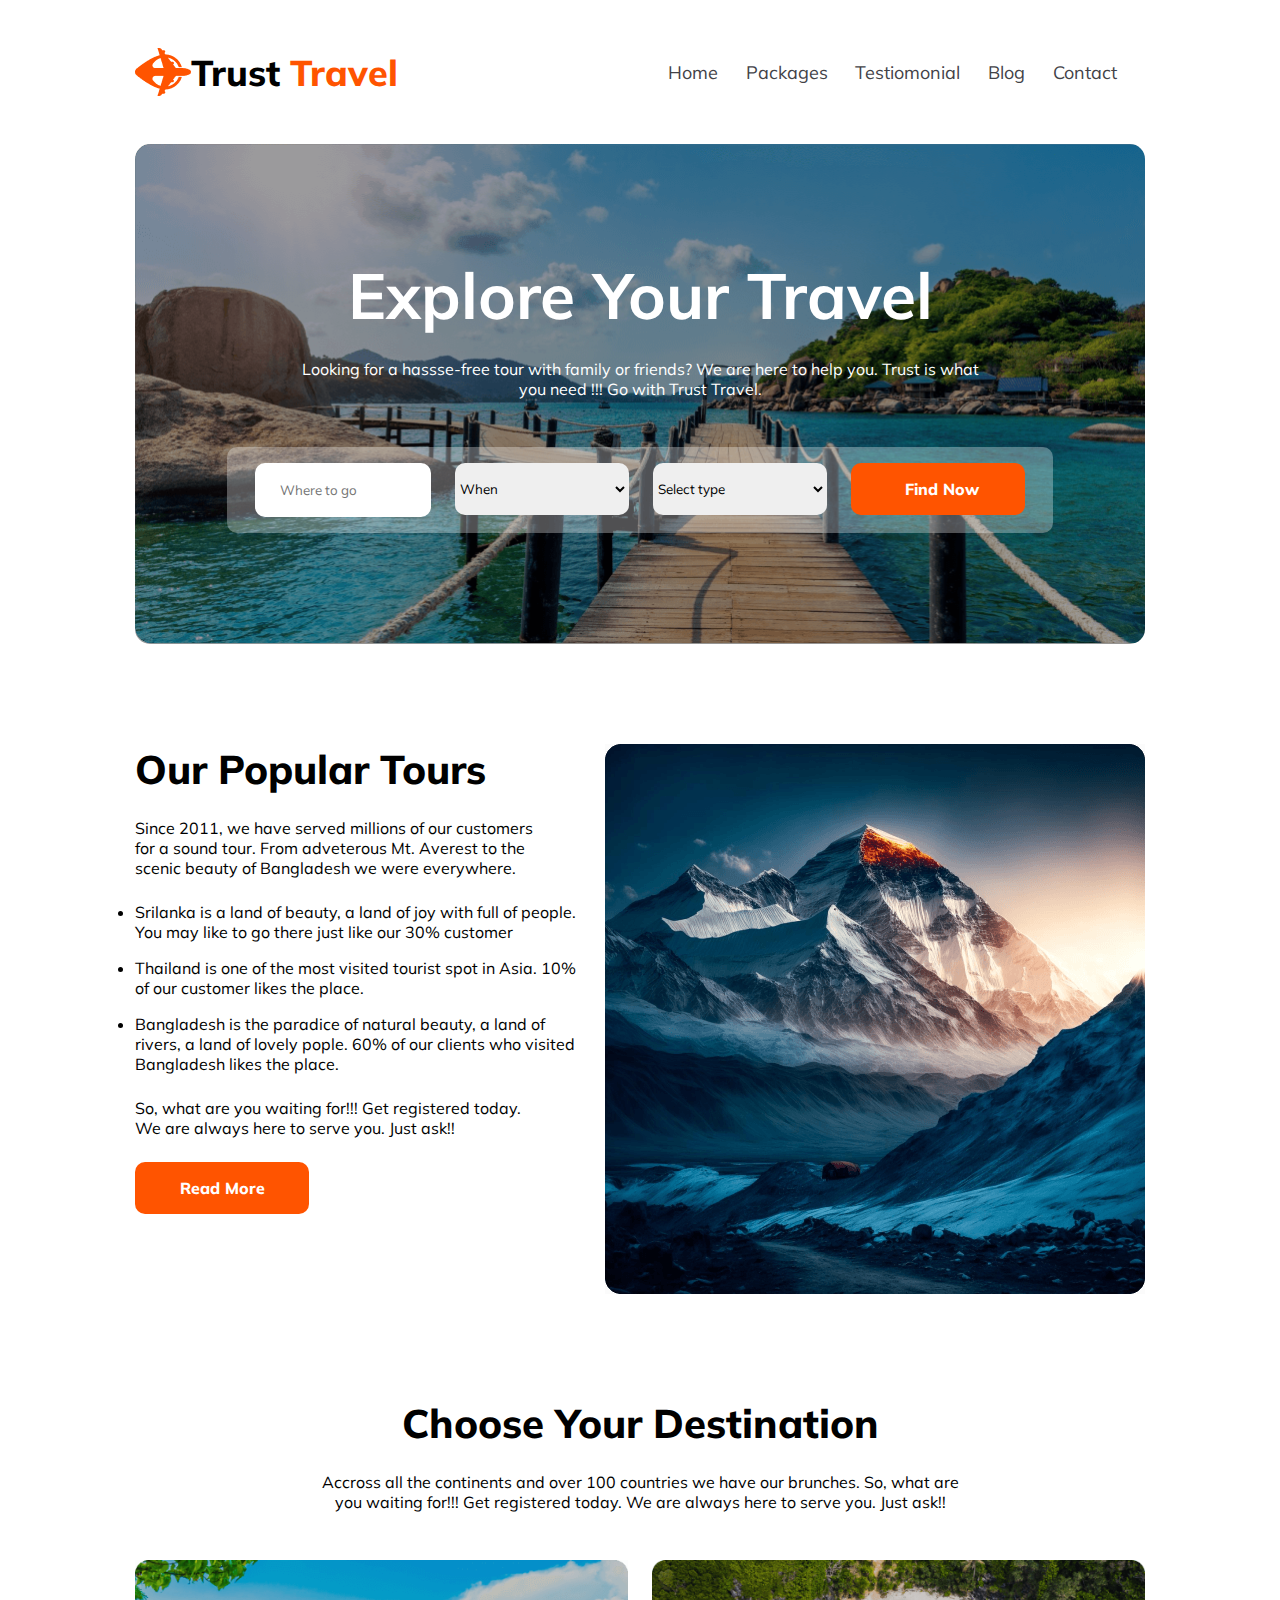
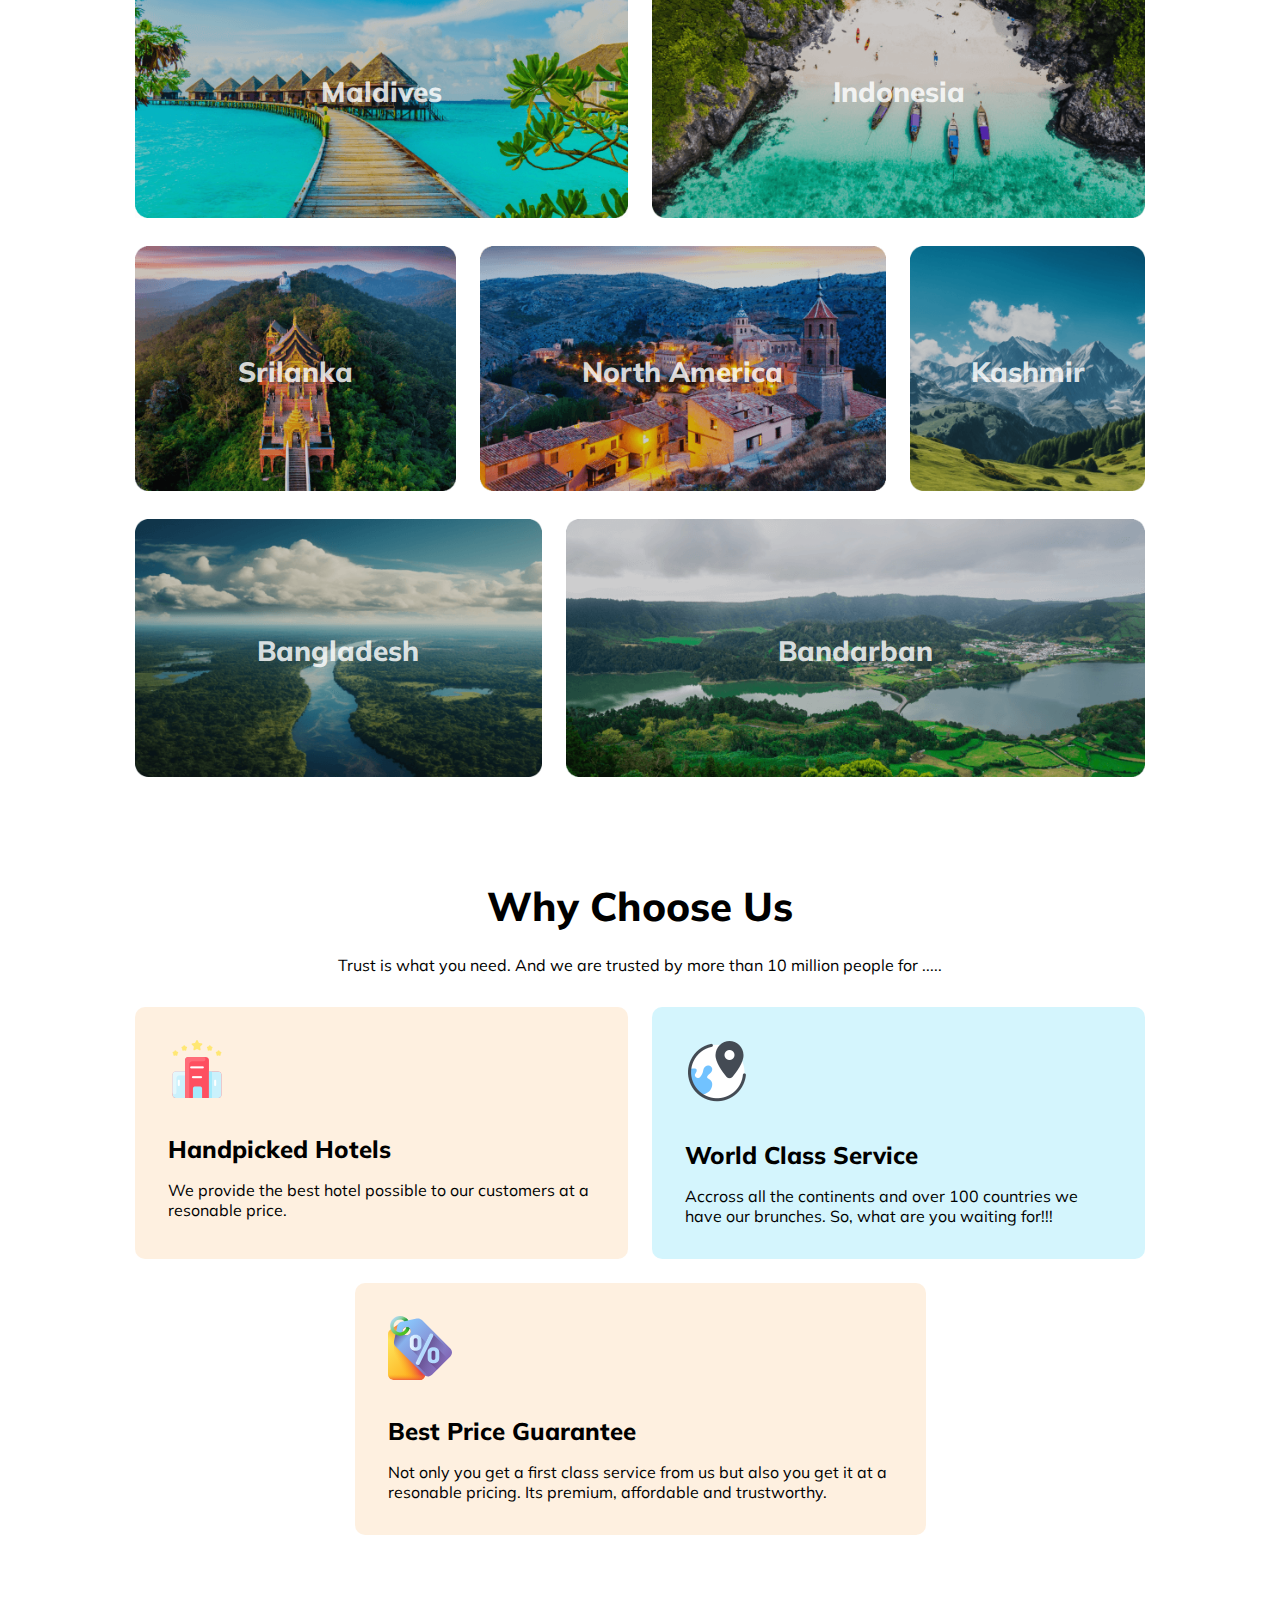
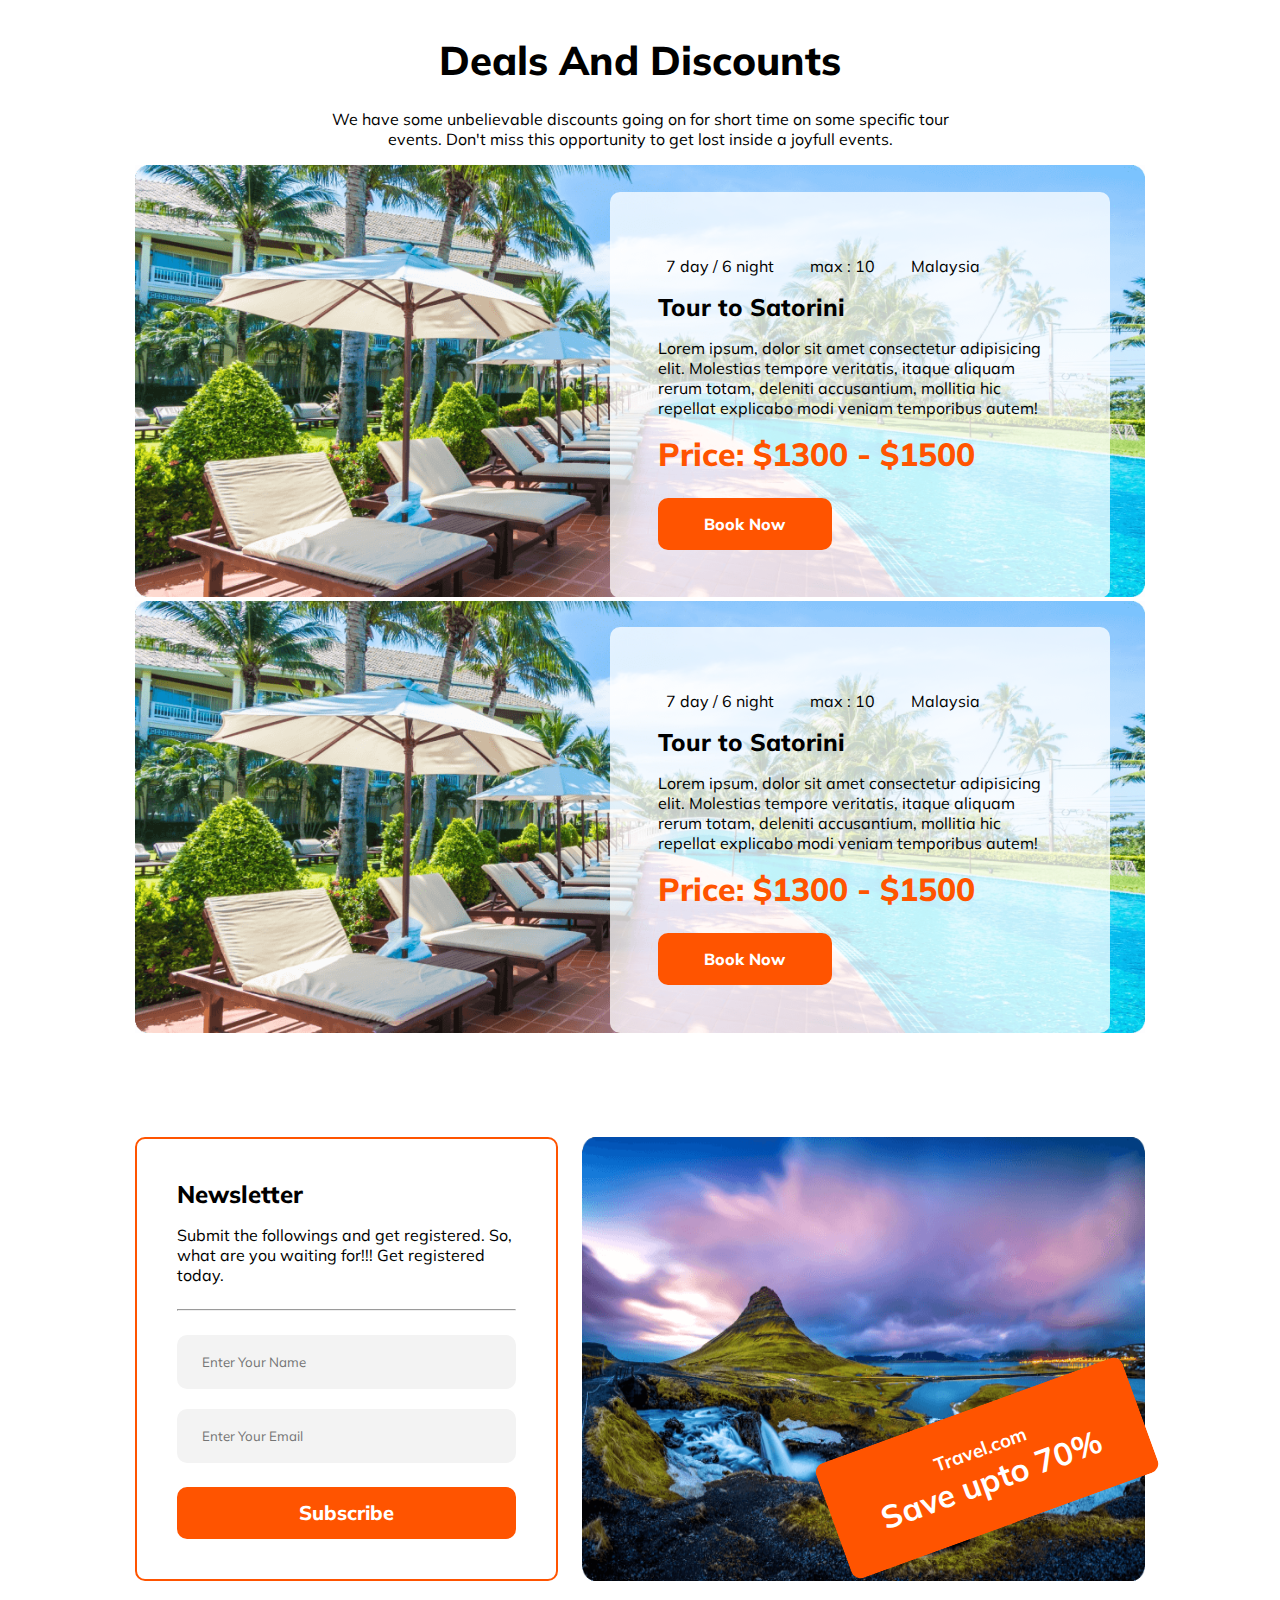
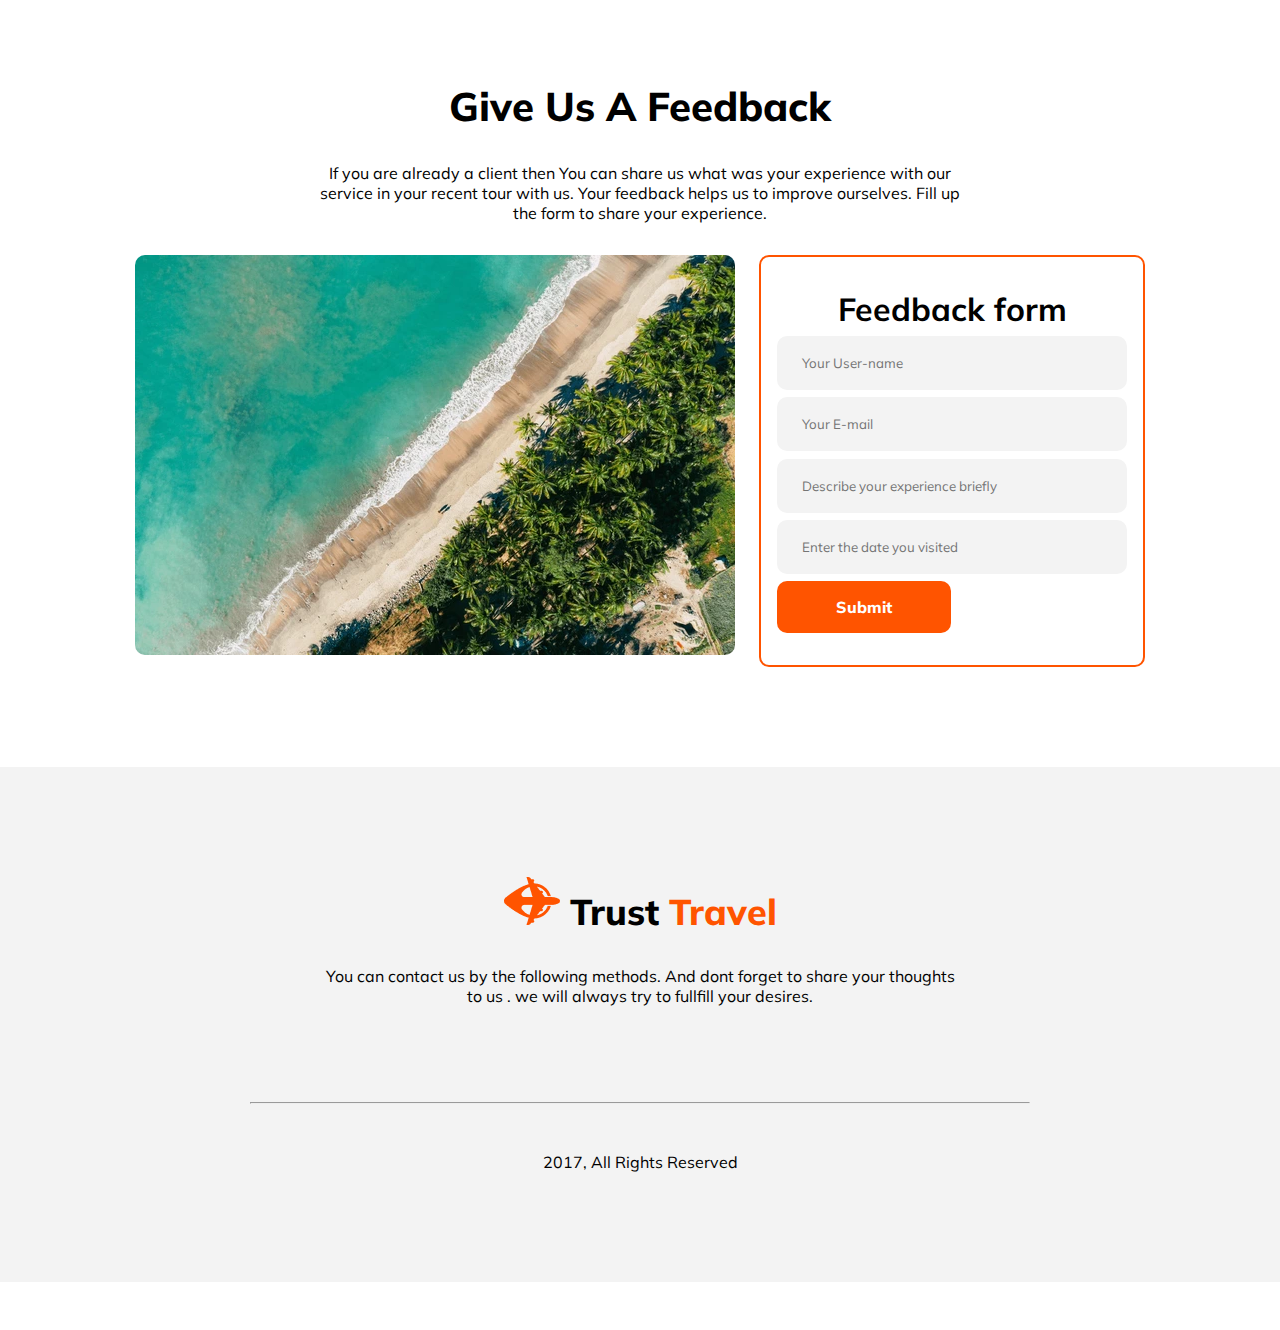
==== commit f9467fe9: "optional  added" ====
--- a/index.html
+++ b/index.html
@@ -8,7 +8,8 @@
     <link rel="stylesheet" href="https://cdnjs.cloudflare.com/ajax/libs/font-awesome/6.5.1/css/all.min.css" integrity="sha512-DTOQO9RWCH3ppGqcWaEA1BIZOC6xxalwEsw9c2QQeAIftl+Vegovlnee1c9QX4TctnWMn13TZye+giMm8e2LwA==" crossorigin="anonymous" referrerpolicy="no-referrer" />
 </head>
 <body>
-    <!-- header section starts header -->
+
+    <!-------------------header section starts header --------------------->
     <header>
         <nav>
             <div class="nav-header">
@@ -38,6 +39,10 @@
                 <input class="input" type="text" placeholder="Where to go">
                 <select class="input" name="time" id="time">
                     <option value="">When</option>
+                    <option value="January">January</option>
+                    <option value="February">February</option>
+                    <option value="March">March</option>
+                    <option value="December">December</option>
                 </select>
                 <select class="input" name="time" id="time">
                     <option value="">Select type</option>
@@ -48,7 +53,8 @@
         </div>
     </header>
 
-    <!-- main section starts here -->
+
+    <!-------------------- main section starts here --------------------->
     <main>
         <section class="popular-tour division">
             <div class="popular-tour-description">
@@ -153,7 +159,54 @@
             </div>
         </section>
 
-
+        
+        <!-------------------- Deals and discount section ------------------ -->
+        <section class="division">
+            <div class="center-align">
+                <h1 class="theme-heading">Deals And Discounts</h1>
+            <p class="short-width-section">
+                We have some unbelievable discounts going on for short time on some specific tour events. Don't miss this opportunity to get lost inside a joyfull events.
+            </p>
+            </div>
+
+            <div class="tour-details-parent">
+                <img src="Images/Group 39.png" alt="">
+                <div class="tour-details">
+                    <p>
+                        <span class="icon-section"><i class="fa-solid fa-clock theme-color"></i> 7 day / 6 night</span>
+                        <span class="icon-section"><i class="fa-solid fa-users theme-color"></i>max : 10</span>
+                        <span class="icon-section"><i class="fa-solid fa-location-dot theme-color"></i>Malaysia</span>
+                    </p>
+                    <h2 class="extra-bold">Tour to Satorini</h2>
+                    <p>
+                        Lorem ipsum, dolor sit amet consectetur adipisicing elit. Molestias tempore veritatis, itaque aliquam rerum totam, deleniti accusantium, mollitia hic repellat explicabo modi veniam temporibus autem!
+                    </p>
+                    <h1 class="theme-text extra-bold">Price: $1300 - $1500</h1>
+                    <button class="theme-button">Book Now</button>
+                </div>
+            </div>
+            <div class="tour-details-parent">
+                <img src="Images/Group 39.png" alt="">
+                <div class="tour-details">
+                    <p>
+                        <span class="icon-section"><i class="fa-solid fa-clock theme-color"></i> 7 day / 6 night</span>
+                        <span class="icon-section"><i class="fa-solid fa-users theme-color"></i>max : 10</span>
+                        <span class="icon-section"><i class="fa-solid fa-location-dot theme-color"></i>Malaysia</span>
+                    </p>
+                    <h2 class="extra-bold">Tour to Satorini</h2>
+                    <p>
+                        Lorem ipsum, dolor sit amet consectetur adipisicing elit. Molestias tempore veritatis, itaque aliquam rerum totam, deleniti accusantium, mollitia hic repellat explicabo modi veniam temporibus autem!
+                    </p>
+                    <h1 class="theme-text extra-bold">Price: $1300 - $1500</h1>
+                    <button class="theme-button">Book Now</button>
+                </div>
+            </div>
+        </section>
+        
+        
+        
+        
+        
         <!-- Newsletter section -->
         <section class="newsletter-container division">
             <div class="newsletter-input">
--- a/styles.css
+++ b/styles.css
@@ -21,12 +21,18 @@
 .bold-text{
   font-weight: 700;
 }
+.extra-bold{
+  font-weight: 800;
+}
 .regular-text{
   font-weight: 400;
 }
 .theme-heading{
   font-size: 2.5rem;
   font-weight: 800;
+}
+.theme-color{
+  color: #FF5400;
 }
 .theme-button{
     background-color: #FF5400;
@@ -43,7 +49,10 @@
   cursor: pointer;
 }
 
-
+.short-width-section{
+  width: 40.188rem;
+  margin: 1.5rem auto 1rem auto;
+}
 
 /* other styles are written here */
 
@@ -121,6 +130,7 @@
     border-radius: 10px;
     margin: 0rem 0.75rem;
 }
+
 .popular-tour{
     display: flex;
     justify-content: space-between;
@@ -142,10 +152,7 @@
   text-align: center;
 }
 
-.short-width-section{
-  width: 40.188rem;
-  margin: 1.5rem auto 1rem auto;
-}
+
 
 .collage-container{
   margin: 3rem auto 0rem auto;
@@ -212,6 +219,44 @@
   margin-top: 2rem;
 }
 
+
+
+/* ------------ Deals and Discounts section styles ------------ */
+.tour-details-parent{
+  position: relative;
+}
+.tour-details-parent img{
+  width: 100%;
+}
+.tour-details{
+  background-color: #ffffffc0;
+  width: 40%;
+  padding: 3rem;
+  border-radius: 10px;
+  position: absolute;
+  top: 6%;
+  left: 47%;
+}
+.tour-details h2{
+  margin-top: 1rem;
+}
+.tour-details p{
+  margin: 1rem auto;
+}
+.tour-details h1{
+  margin-bottom: 1.5rem;
+}
+
+.icon-section{
+  margin: 1rem 1.5rem auto 0rem;
+}
+.fa-solid{
+  margin-right: 0.5rem;
+}
+
+
+
+/* ----------- Newsletter section styles ------------ */
 .newsletter-container{
   display: flex;
   gap: 1.5rem;
@@ -346,7 +391,7 @@
 
 /* this styles will work for the small devices (mobiles) */
 
-@media screen and (max-width:576px){
+@media screen and (max-width:600px){
   body{
       margin: 1rem;
   }
@@ -359,6 +404,9 @@
   .banner-heading{
     font-size: 2rem;
     margin: 2rem auto 0rem auto;
+  }
+  .theme-heading{
+    font-size: 2rem;
   }
   .input-container{
     min-height: 70%;
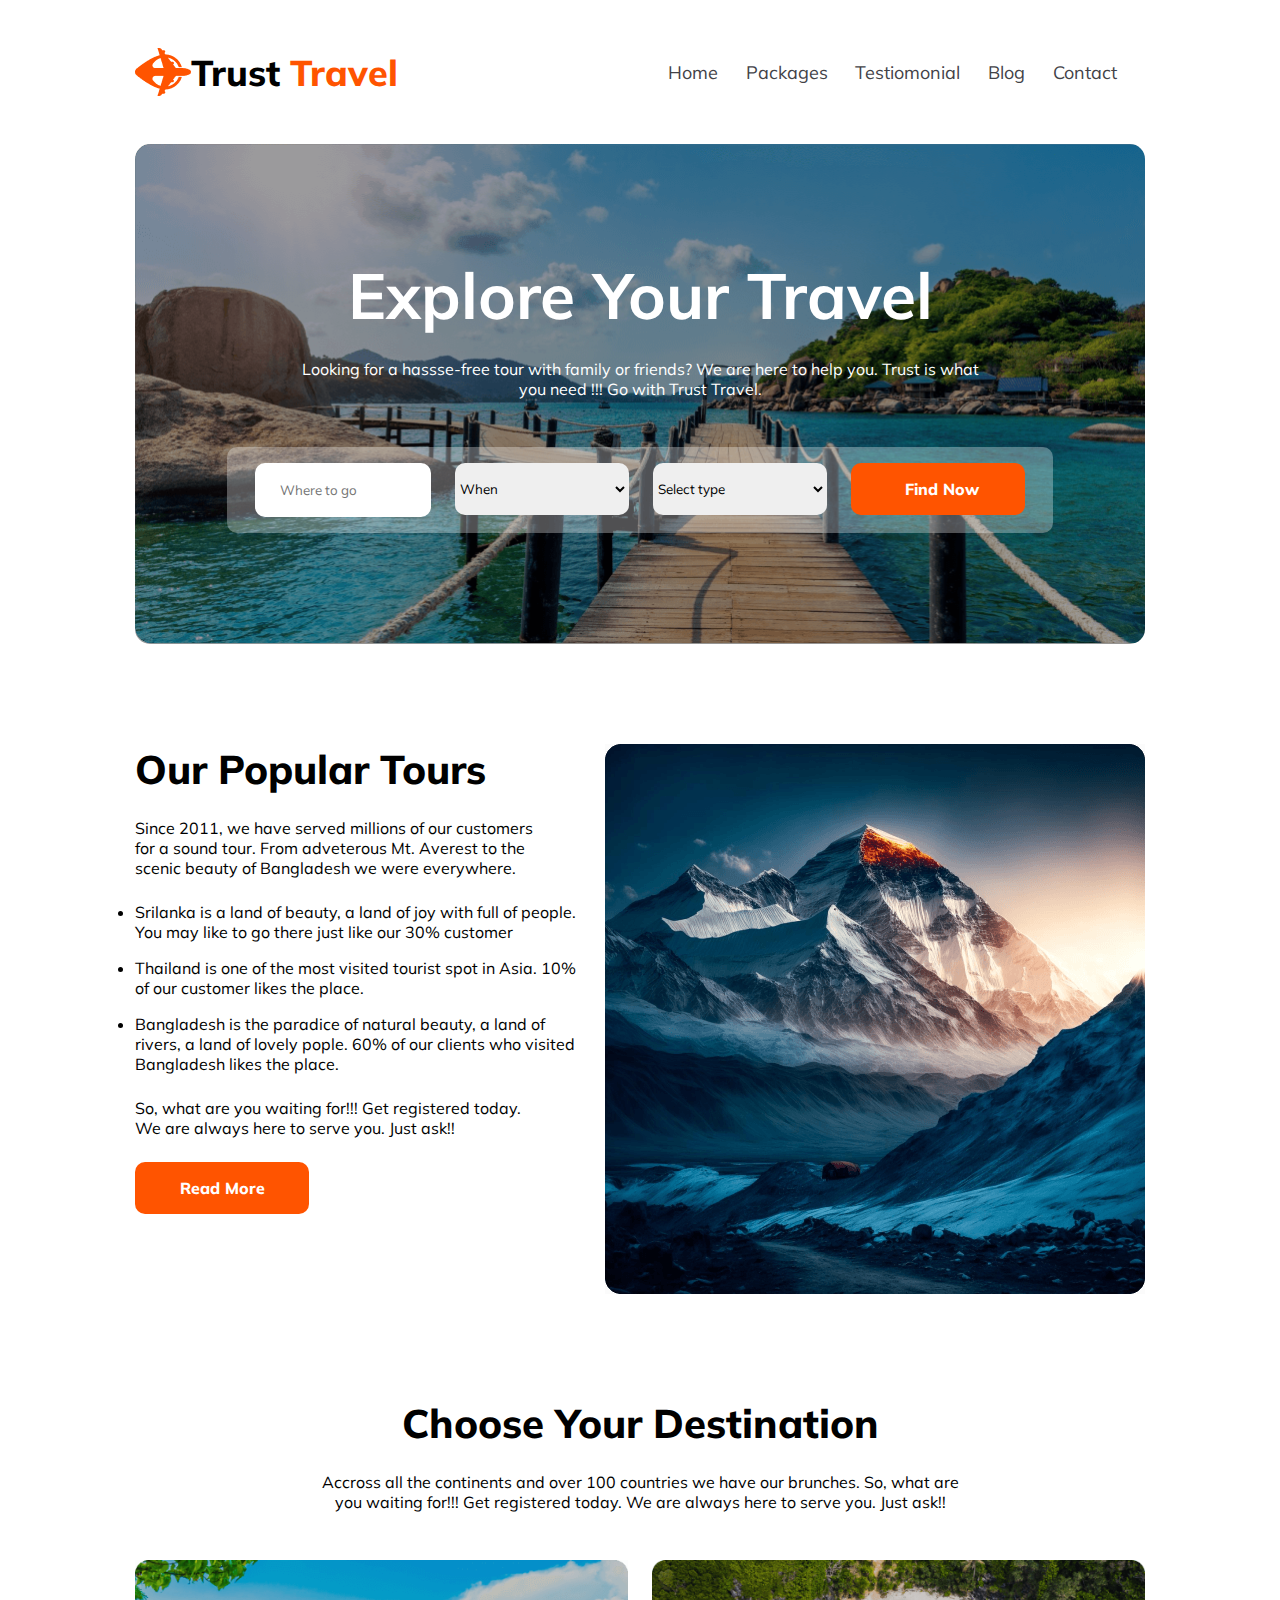
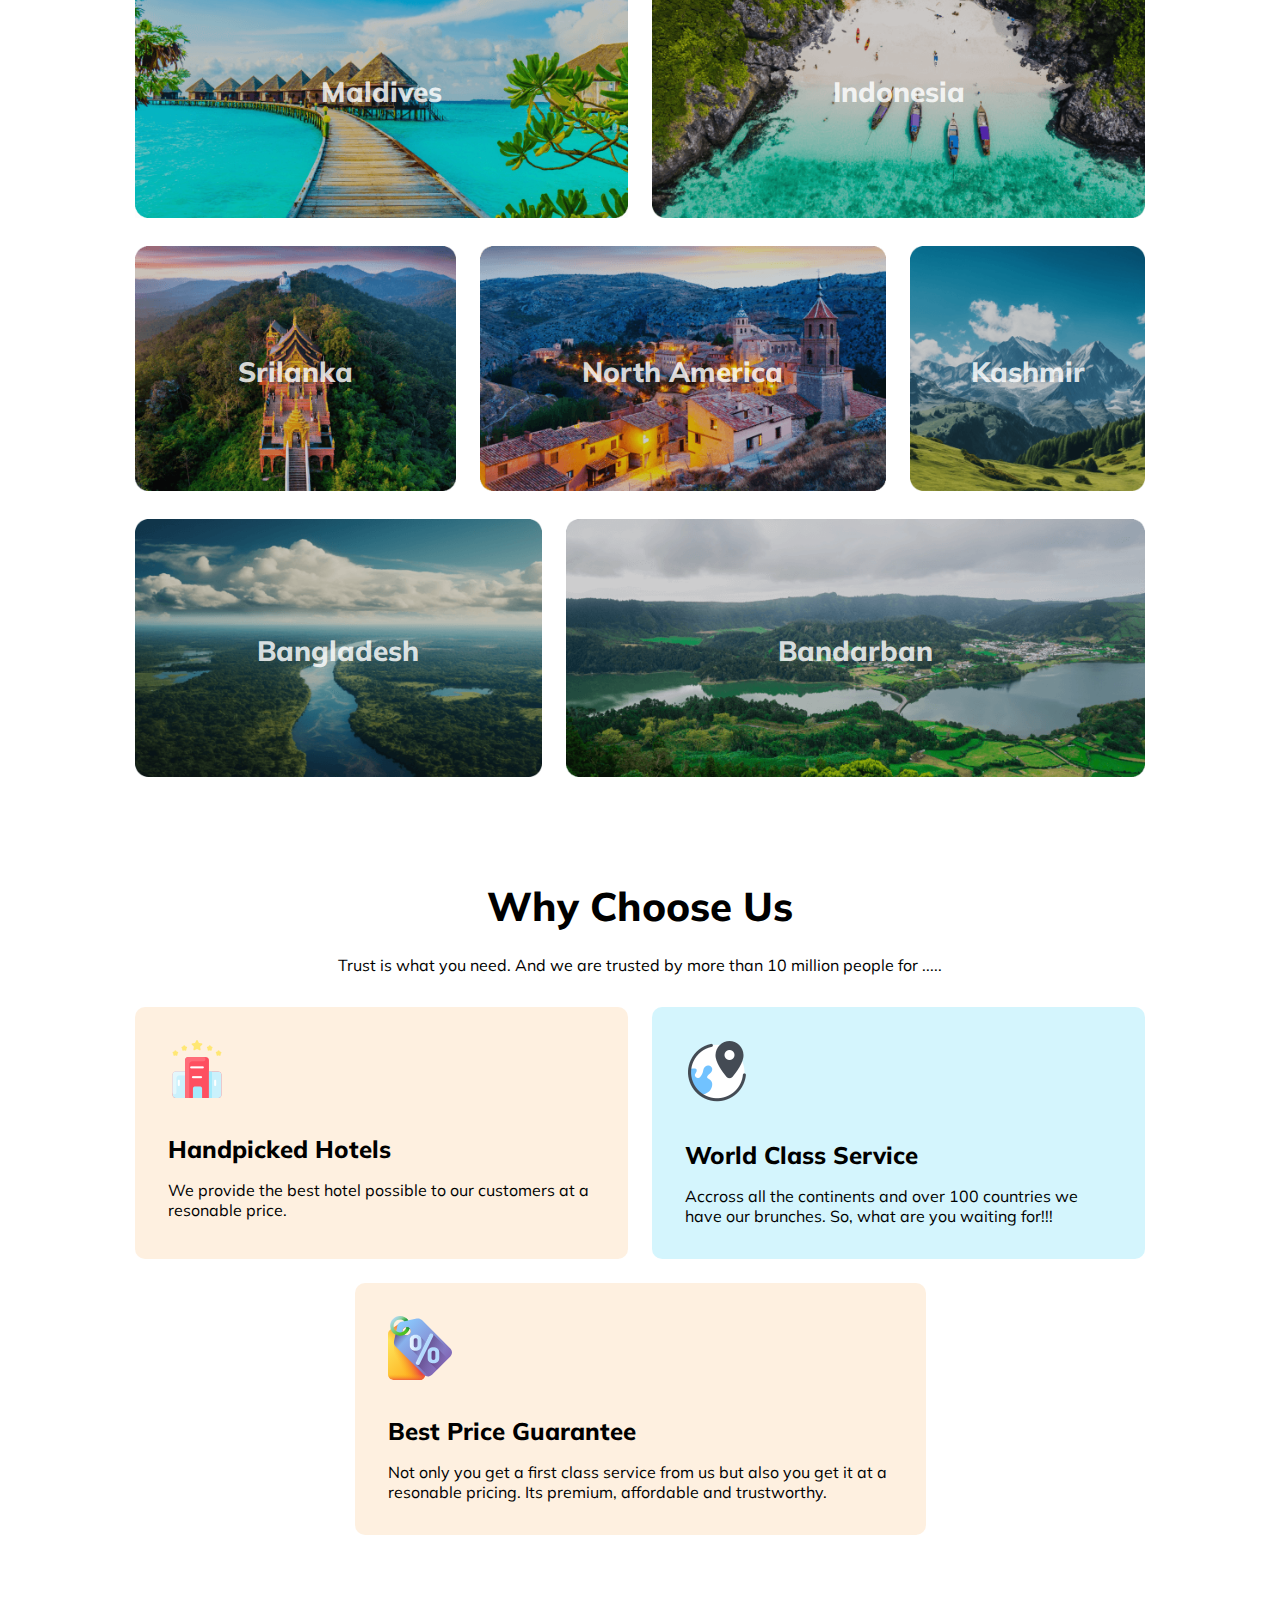
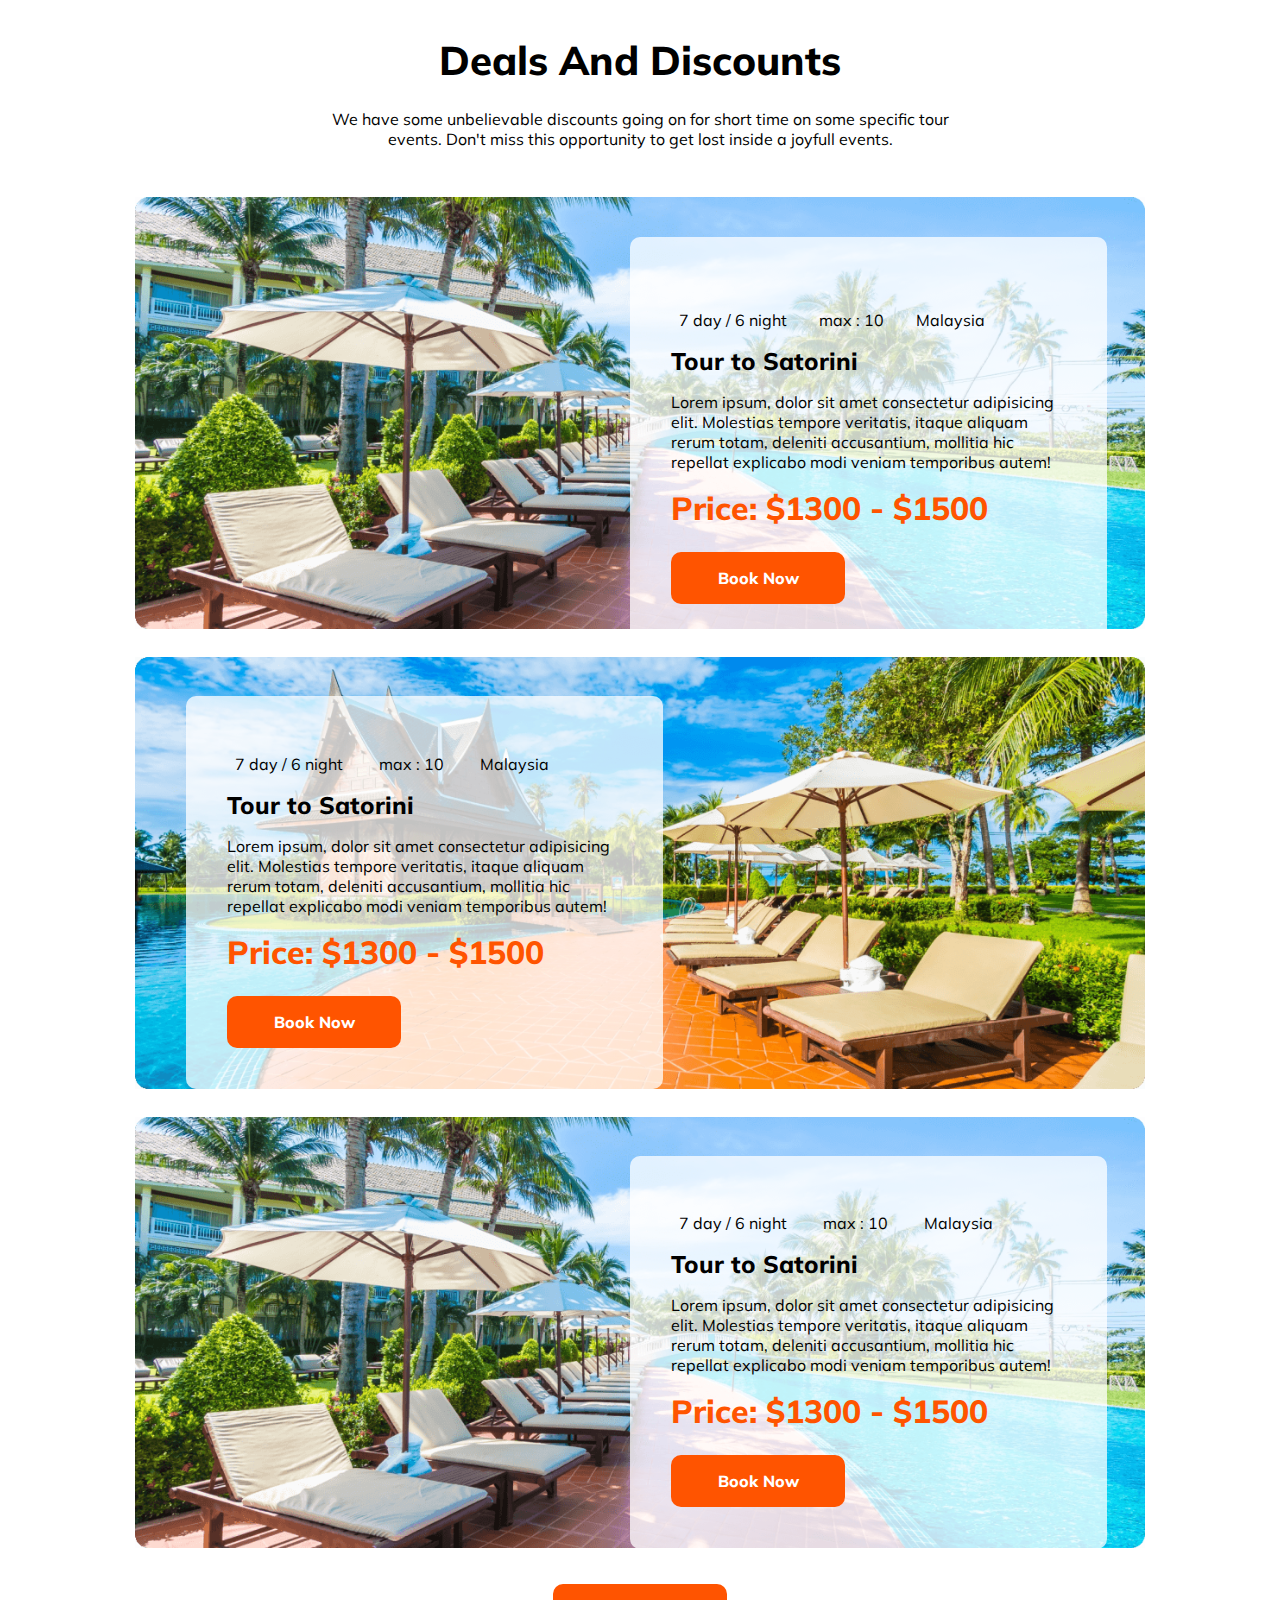
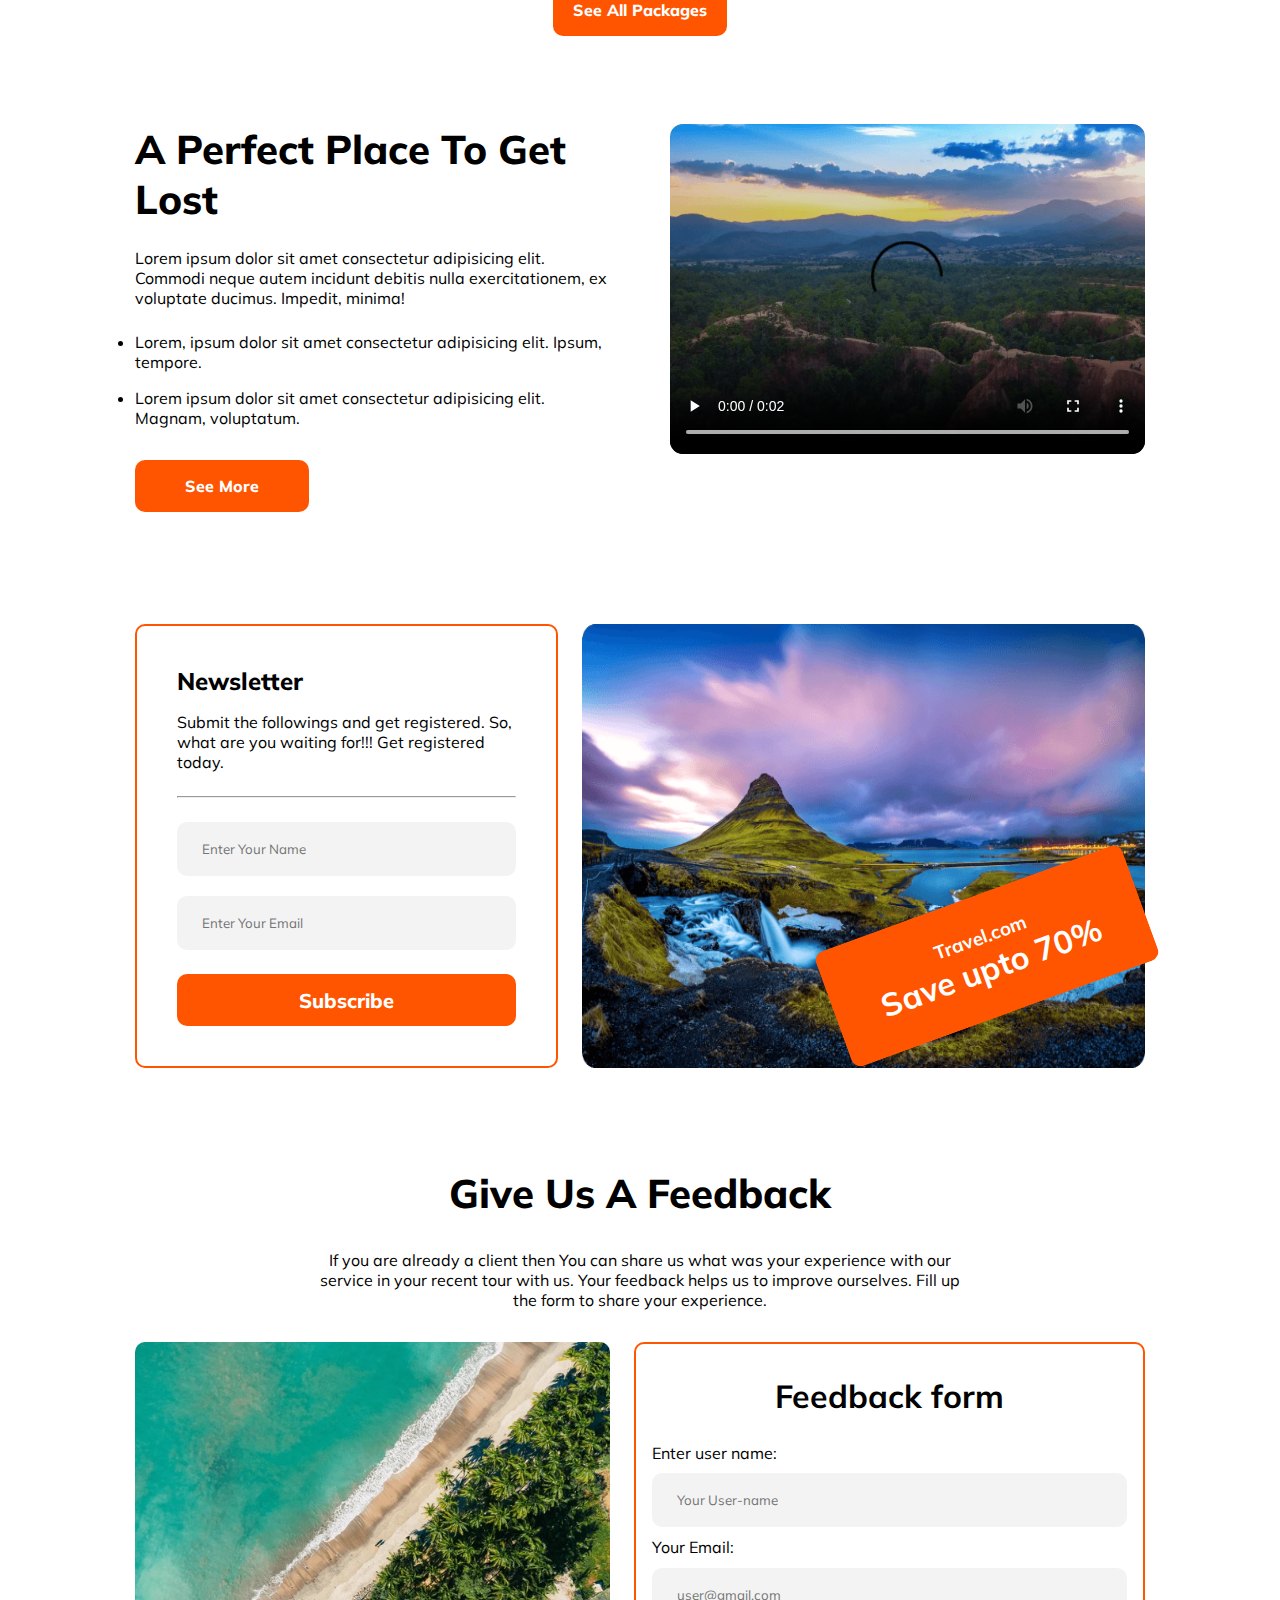
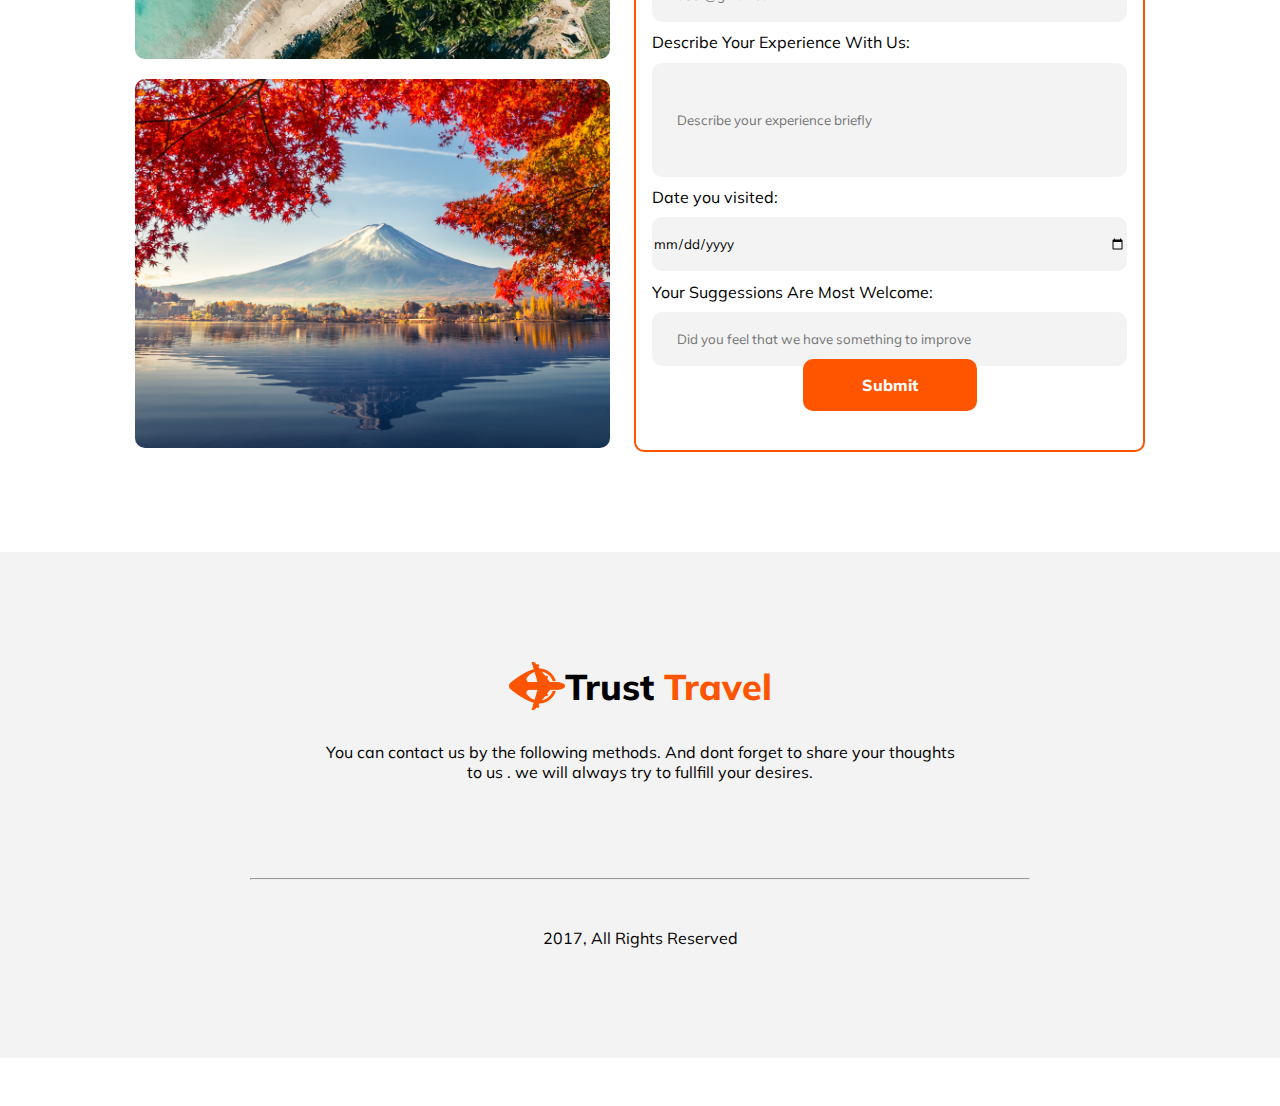
==== commit b6d8376e: "responsive optional  added" ====
--- a/index.html
+++ b/index.html
@@ -161,10 +161,10 @@
 
         
         <!-------------------- Deals and discount section ------------------ -->
-        <section class="division">
+        <section class="division relative">
             <div class="center-align">
                 <h1 class="theme-heading">Deals And Discounts</h1>
-            <p class="short-width-section">
+            <p class="short-width-section deals-paragraph">
                 We have some unbelievable discounts going on for short time on some specific tour events. Don't miss this opportunity to get lost inside a joyfull events.
             </p>
             </div>
@@ -172,7 +172,7 @@
             <div class="tour-details-parent">
                 <img src="Images/Group 39.png" alt="">
                 <div class="tour-details">
-                    <p>
+                    <p class="icon-container">
                         <span class="icon-section"><i class="fa-solid fa-clock theme-color"></i> 7 day / 6 night</span>
                         <span class="icon-section"><i class="fa-solid fa-users theme-color"></i>max : 10</span>
                         <span class="icon-section"><i class="fa-solid fa-location-dot theme-color"></i>Malaysia</span>
@@ -185,6 +185,24 @@
                     <button class="theme-button">Book Now</button>
                 </div>
             </div>
+            
+            <div class="tour-details-parent">
+                <img src="Images/Group 40.png" alt="">
+                <div class="tour-details"  id="tour-details-2">
+                    <p>
+                        <span class="icon-section"><i class="fa-solid fa-clock theme-color"></i> 7 day / 6 night</span>
+                        <span class="icon-section"><i class="fa-solid fa-users theme-color"></i>max : 10</span>
+                        <span class="icon-section"><i class="fa-solid fa-location-dot theme-color"></i>Malaysia</span>
+                    </p>
+                    <h2 class="extra-bold">Tour to Satorini</h2>
+                    <p>
+                        Lorem ipsum, dolor sit amet consectetur adipisicing elit. Molestias tempore veritatis, itaque aliquam rerum totam, deleniti accusantium, mollitia hic repellat explicabo modi veniam temporibus autem!
+                    </p>
+                    <h1 class="theme-text extra-bold">Price: $1300 - $1500</h1>
+                    <button class="theme-button">Book Now</button>
+                </div>
+            </div>
+            
             <div class="tour-details-parent">
                 <img src="Images/Group 39.png" alt="">
                 <div class="tour-details">
@@ -201,10 +219,32 @@
                     <button class="theme-button">Book Now</button>
                 </div>
             </div>
-        </section>
-        
-        
-        
+            <button class="theme-button Packages-button">See All Packages</button> 
+        </section>
+        
+        
+            <!-- Perfect place section -->
+            <section class="division perfect-place">
+                <div>
+                    <h1 class="theme-heading">A Perfect Place To Get Lost</h1>
+                    <p>
+                        Lorem ipsum dolor sit amet consectetur adipisicing elit. Commodi neque autem incidunt debitis nulla exercitationem, ex voluptate ducimus. Impedit, minima!
+                    </p>
+                    <ul>
+                        <li>
+                            Lorem, ipsum dolor sit amet consectetur adipisicing elit. Ipsum, tempore.
+                        </li>
+                        <li>
+                            Lorem ipsum dolor sit amet consectetur adipisicing elit. Magnam, voluptatum.
+                        </li>
+                    </ul>
+                    <button class="theme-button">See More</button>
+                </div>
+                <div class="video-container">
+                    
+                    <video style="width: 100%;" src="Images/Group 40089 .mp4" controls></video>
+                </div>
+            </section>            
         
         
         <!-- Newsletter section -->
@@ -228,7 +268,7 @@
             </div>
         </section>
 
-        <!-- feedback section -->
+        <!------------- feedback section -------------------->
         <section class="feedback-header division">
             <h1 class="theme-heading center-align">Give Us A Feedback</h1>
             <p class="center-align short-width-section">
@@ -237,17 +277,29 @@
         </section>
         <section class="feedback">
             <div class="feedback-image">
-                <img src="Images/drone-view.webp" alt="">
+                <img class="sea" src="Images/drone-view.webp" alt="">
+                <img src="Images/mountain.jpg" alt="">
             </div>
             <div class="feedback-form">
                 <h1 class="center-align">Feedback form</h1>
+                Enter user name:
                 <input type="text" placeholder="Your User-name "class="user-input">
-                <input type="email" placeholder="Your E-mail"class="user-input">
-                <input type="text" placeholder="Describe your experience briefly "class="user-input">
-                <input type="datetime" placeholder="Enter the date you visited"class="user-input">
+                Your Email:
+                <input type="email" placeholder="user@gmail.com"class="user-input">
+                Describe Your Experience With Us:
+                <input id="description" type="text" placeholder="Describe your experience briefly "class="user-input">
+                Date you visited:
+                <input type="date" placeholder="Enter the month you visited"class="user-input">
+                
+                Your Suggessions Are Most Welcome:
+                <input type="text" placeholder="Did you feel that we have something to improve" class="user-input">
+                
                 <button class="theme-button">Submit</button>
             </div>
         </section>
+
+
+
     </main>
 
     <!-- footer section starts here -->
--- a/styles.css
+++ b/styles.css
@@ -222,20 +222,32 @@
 
 
 /* ------------ Deals and Discounts section styles ------------ */
+.relative{
+  position: relative;
+  padding-bottom: 3rem;
+}
 .tour-details-parent{
   position: relative;
+  margin-bottom: 1.5rem;
+}
+.deals-paragraph{
+  margin-bottom: 3rem;
 }
 .tour-details-parent img{
   width: 100%;
 }
+
+.icon-container{
+  display: flex;
+}
 .tour-details{
   background-color: #ffffffc0;
-  width: 40%;
-  padding: 3rem;
+  width: 39%;
+  padding: 2.6rem;
   border-radius: 10px;
   position: absolute;
-  top: 6%;
-  left: 47%;
+  top: 9%;
+  left: 49%;
 }
 .tour-details h2{
   margin-top: 1rem;
@@ -255,11 +267,22 @@
 }
 
 
+#tour-details-2{
+  left: 5%;
+}
+
+.Packages-button{
+  position: absolute;
+  left: 50%;
+  transform: translate(-50%);
+  margin-top: 0.5rem;
+}
 
 /* ----------- Newsletter section styles ------------ */
 .newsletter-container{
   display: flex;
   gap: 1.5rem;
+  margin-top: 7rem;
 }
 .newsletter-input{
   width: 40%;
@@ -342,18 +365,68 @@
   display: flex;
   gap: 1.5rem;
 }
+
+.feedback-image{
+  height: auto;
+  width: 100%;
+}
 .feedback-image img{
-  border-radius: 10px;
+  width: 100%;
+  height: auto;
+  border-radius: 10px;
+}
+
+.sea{
+  margin-bottom: 1rem;
+
 }
 .feedback-form{
   width: 100%;
+  height: auto;
   display: flex;
   flex-direction: column;
-  gap: .46rem;
+  gap: .65rem;
   border: 2px solid #FF5400;
   border-radius: 10px;
   padding: 2rem 1rem;
-}
+  position: relative;
+}
+.feedback-form h1{
+  margin-bottom: 1rem;
+}
+
+#description{
+  height: 7rem;
+}
+.feedback-form button{
+  position: absolute;
+  left: 50%;
+  transform: translate(-50%);
+  bottom: 1%;
+  margin-top: 1rem;
+  margin-bottom: 2rem;
+}
+/* ---------- Perfect Place Section ---------------- */
+.perfect-place{
+  display: flex;
+  justify-content: space-between;
+}
+.perfect-place div{
+  width: 47%;
+}
+.perfect-place p{
+  margin: 1.5rem auto;
+}
+.perfect-place li{
+  margin: 1rem auto;
+}
+.perfect-place button{
+  margin-top: 1rem;
+}
+.video-container video{
+  border-radius: 13px;
+}
+
 
 
 /* footer styles */
@@ -378,6 +451,9 @@
   font-weight: 800;
   font-size: 2.25rem;
   margin-bottom: 2rem;
+  display: flex;
+  justify-content: center;
+  align-items: center;
 }
 .icons{
   width: 40%;
@@ -456,6 +532,29 @@
     padding: 0.5rem 0.5rem 1.5rem 0.5rem;
   }
 
+
+  /* deals and discounts */
+  .tour-details-parent img{
+    min-height: 500px;
+    width: 100%;
+  }
+  .tour-details{
+    width: 80%;
+    top: 10%;
+    left: 5%;
+    padding: 1rem;
+  }
+  .icon-container{
+    flex-wrap: wrap;
+  }
+  /* ------ perfect place section ----------- */
+  .perfect-place{
+    flex-direction: column;
+    gap: 1rem;
+  }
+  .perfect-place div{
+    width: 100%;
+  }
   /* newsletter section */
   .newsletter-container{
     flex-direction: column;
@@ -471,8 +570,11 @@
   .discount{
     width: 13.375rem;
     height: 4.938rem;
-    top: 52%;
-  }
+    left: 35%;
+    top: 48%;
+  }
+
+  /* ---------- feedback section styles ------------ */
   .feedback{
     flex-direction: column;
   }
@@ -482,6 +584,11 @@
   .feedback-form{
     width: 90%;
   }
+  .feedback-form button{
+    bottom: -10%;
+  }
+
+  /* ---------- footer section ----------- */
   footer{
     margin: 0rem -1rem;
     width: 100%;
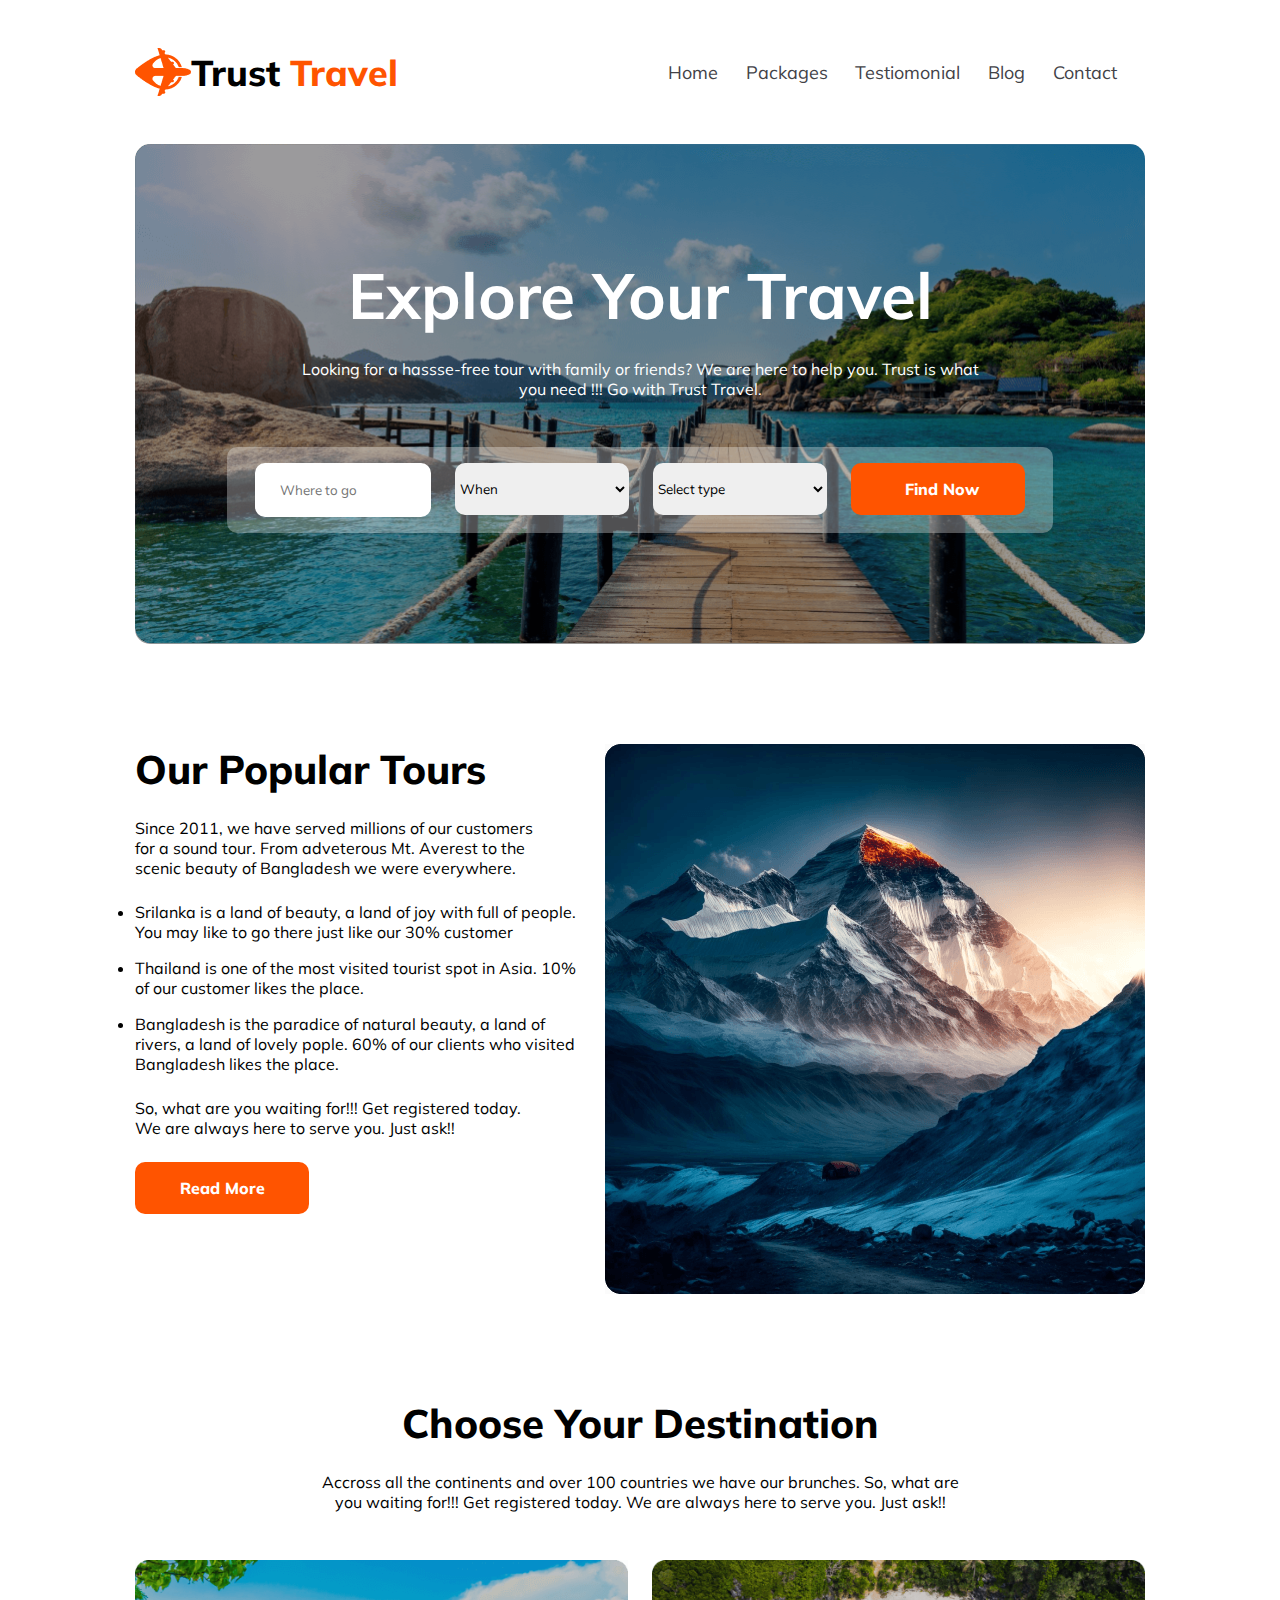
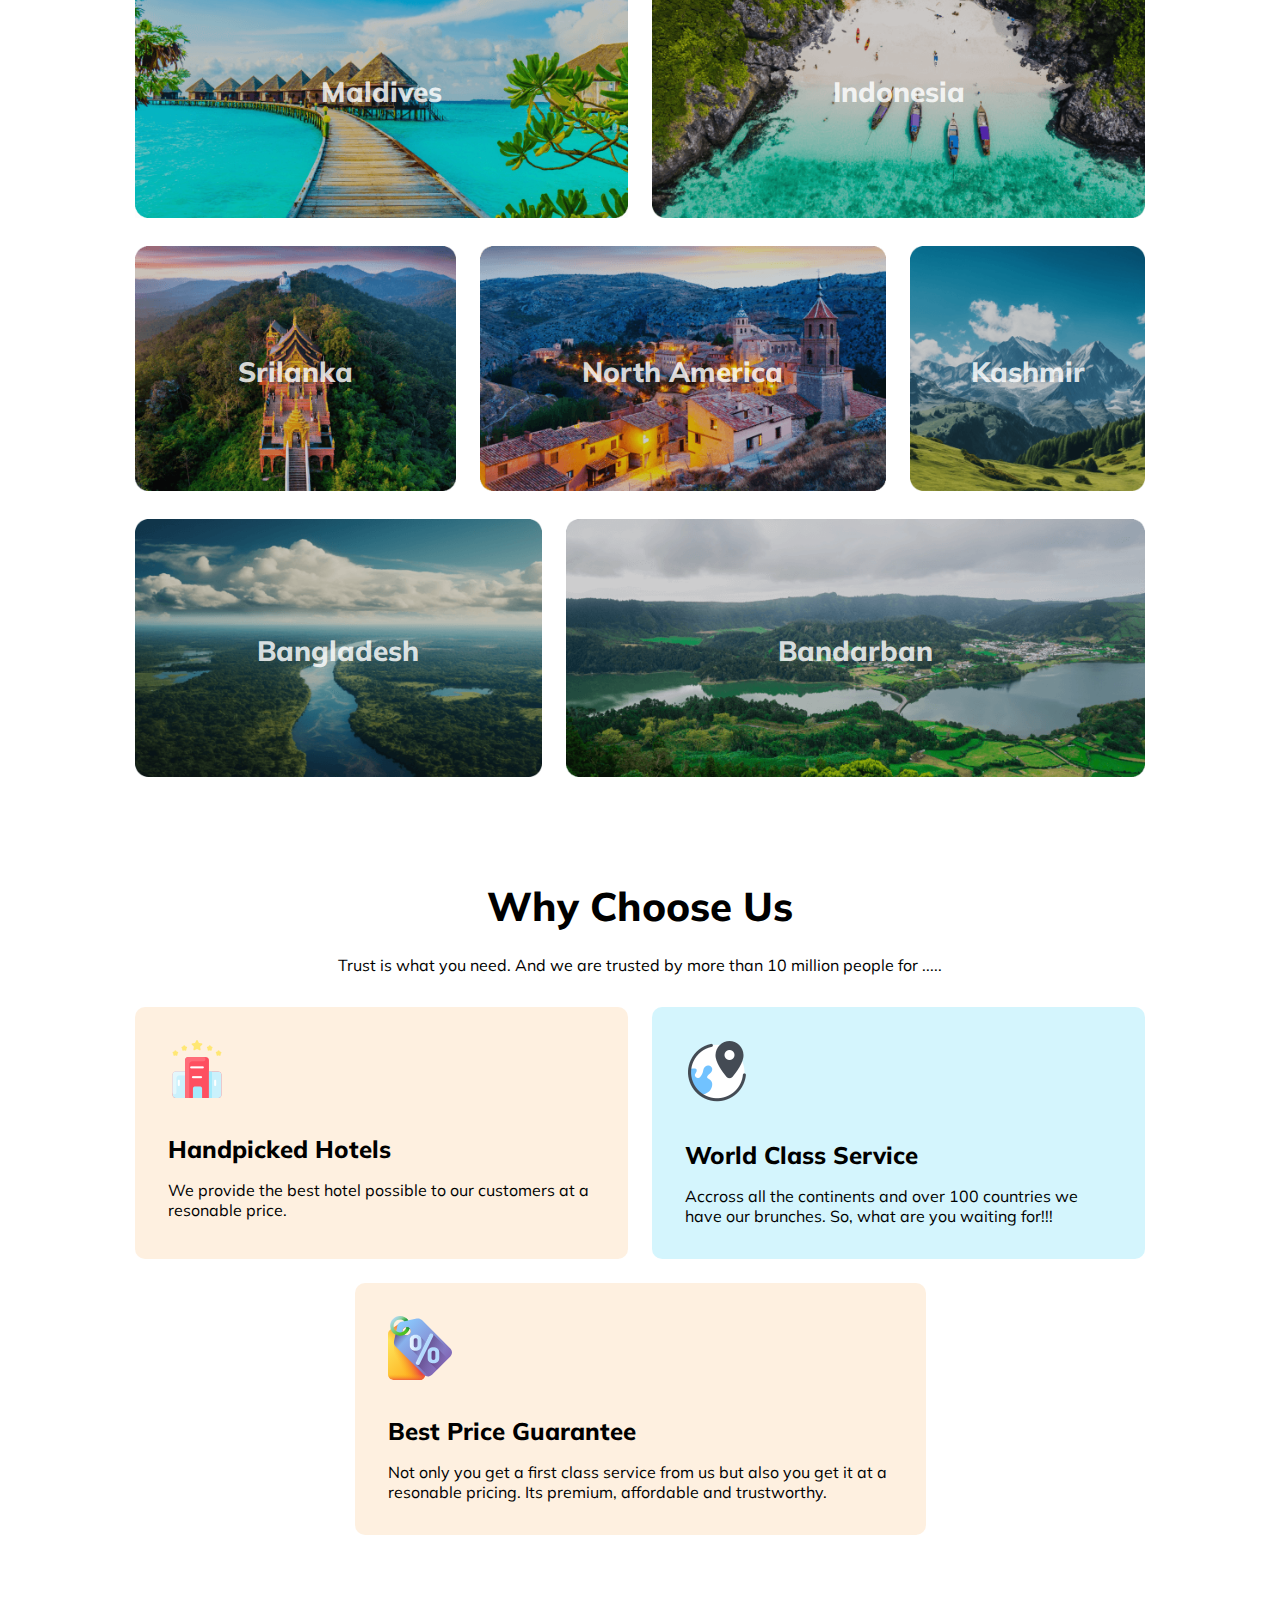
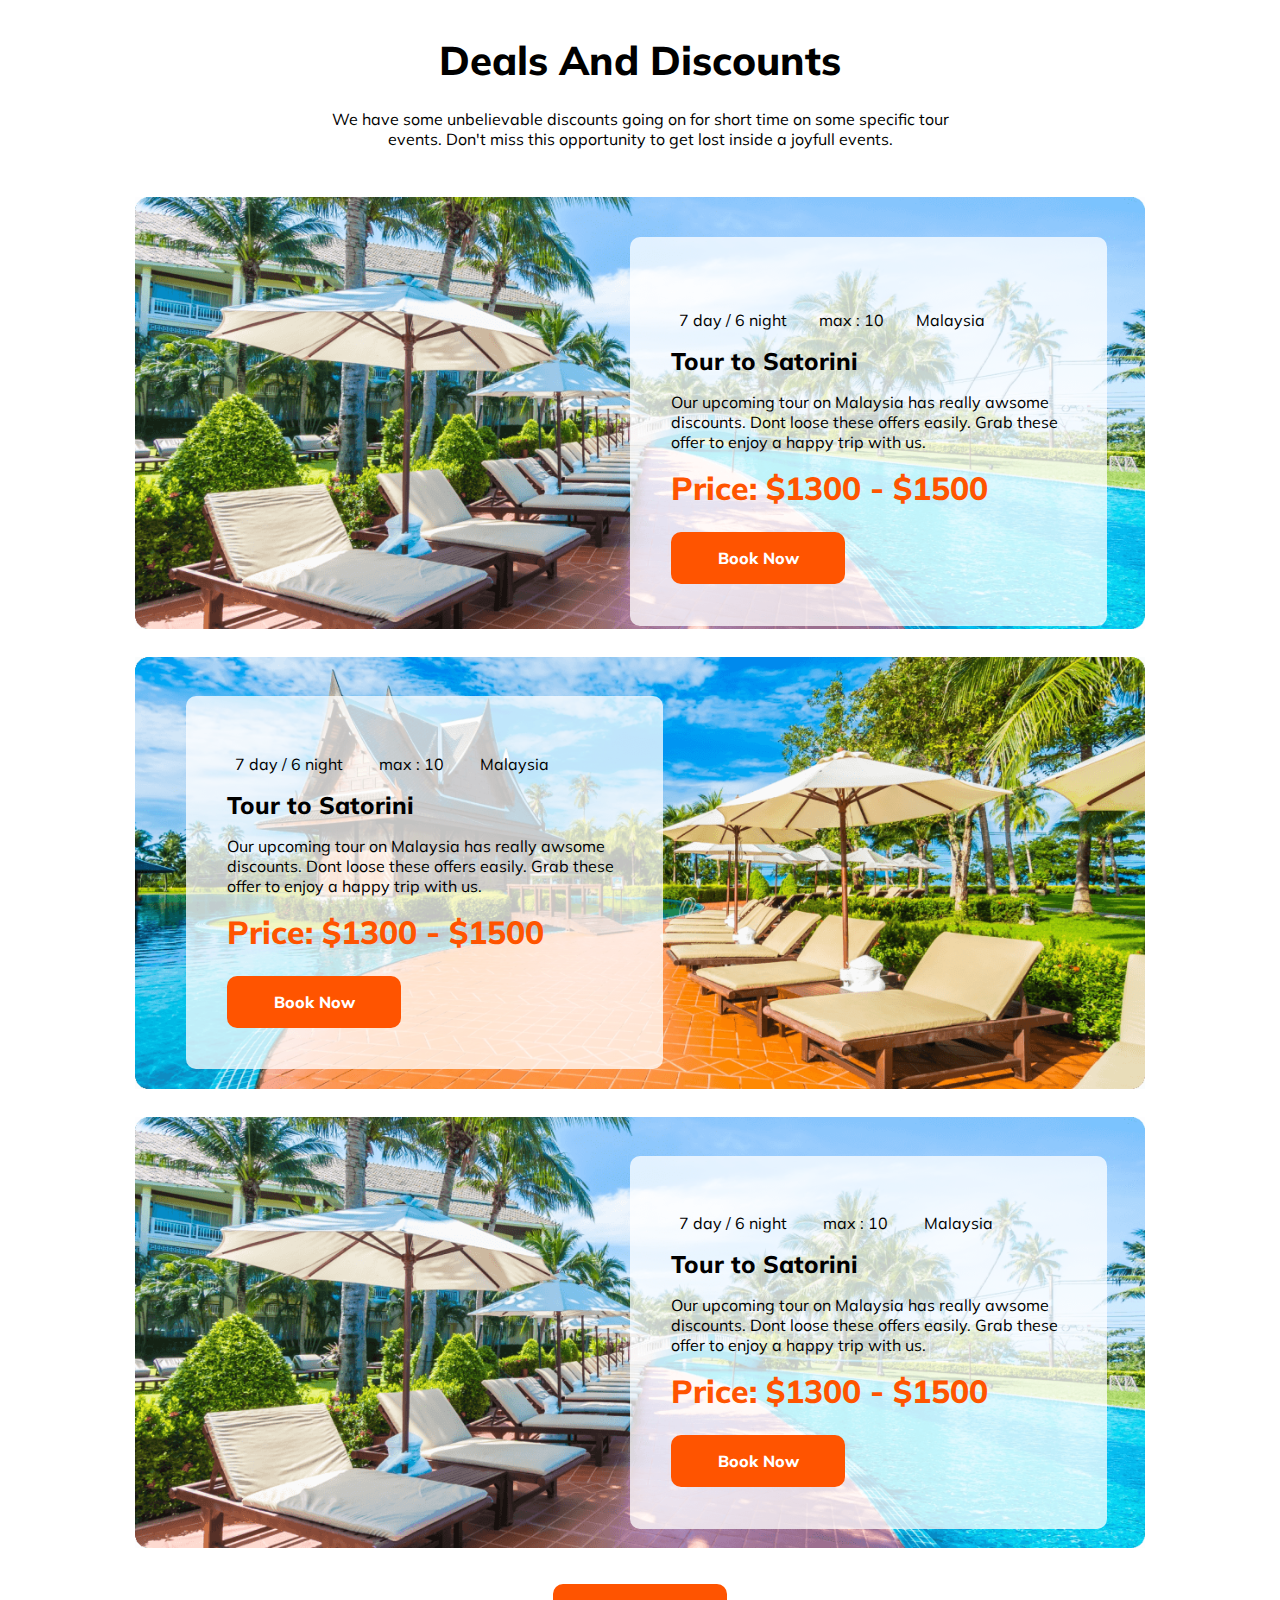
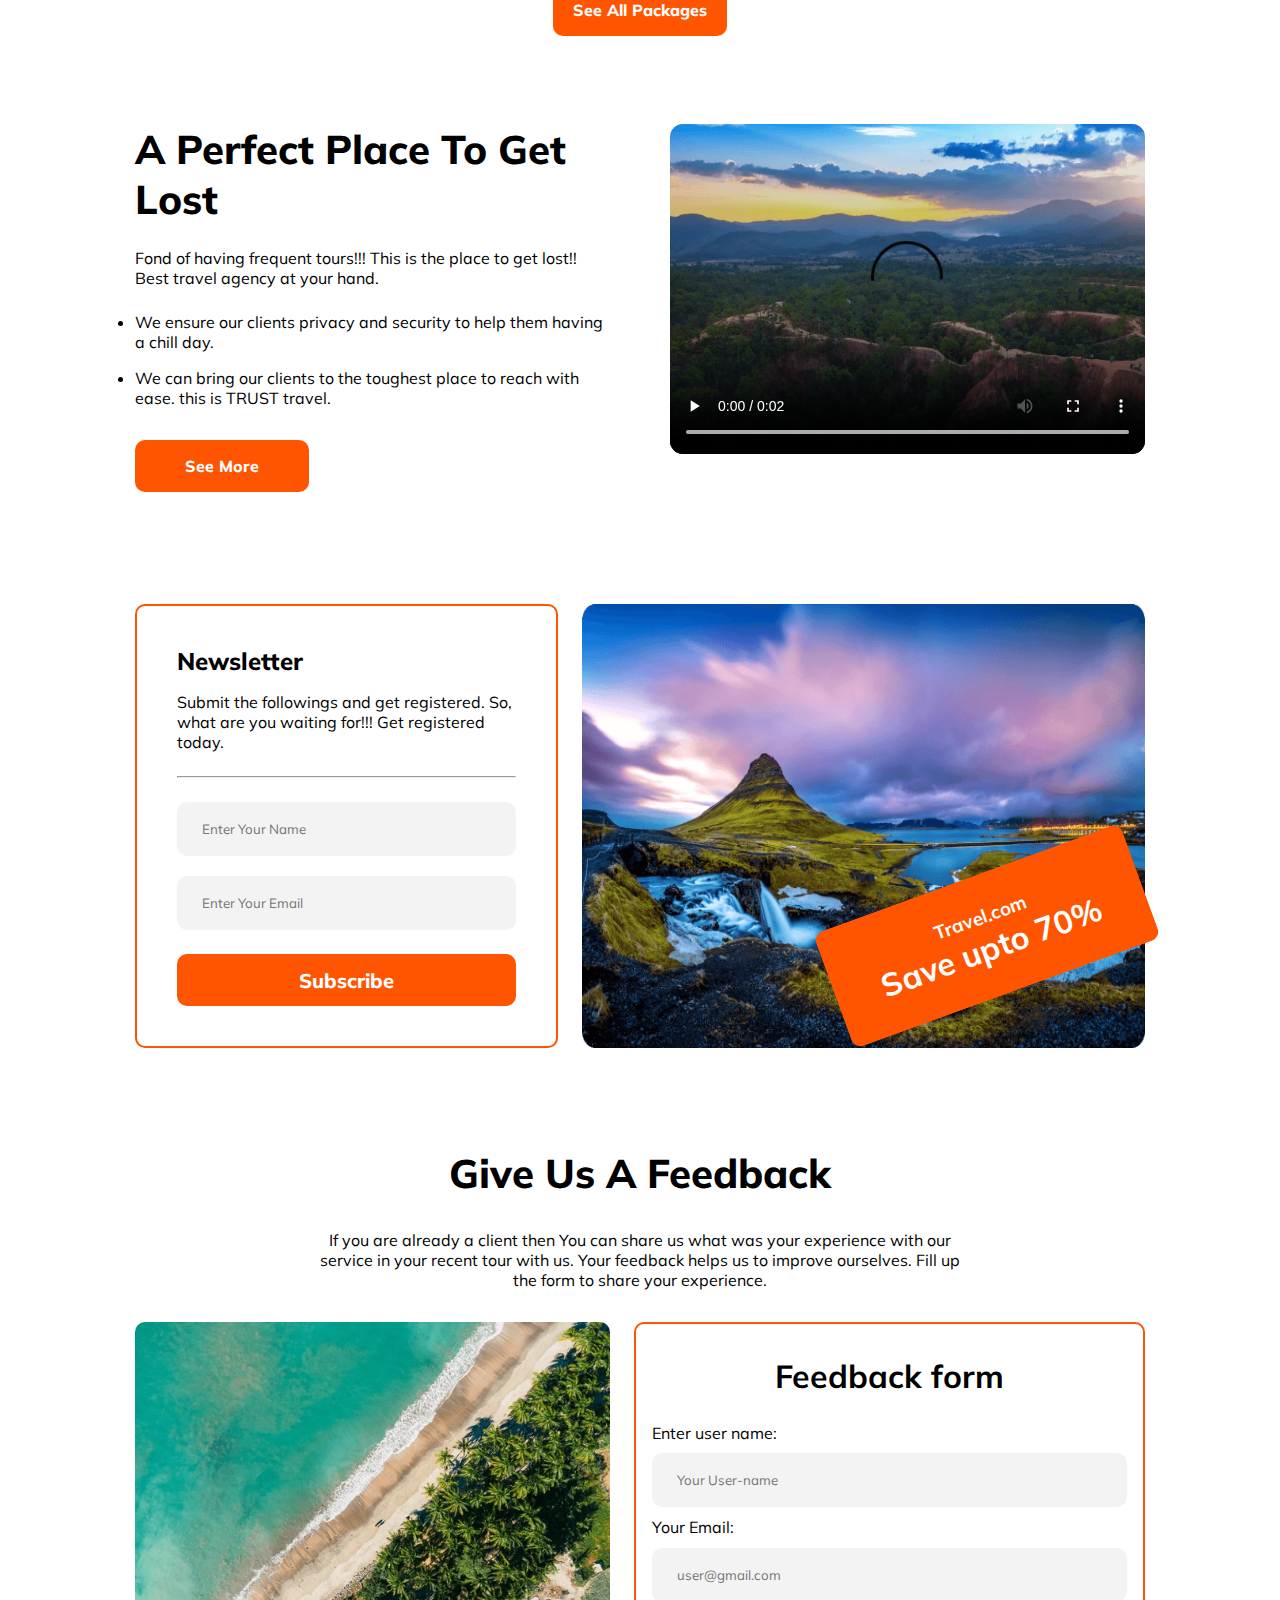
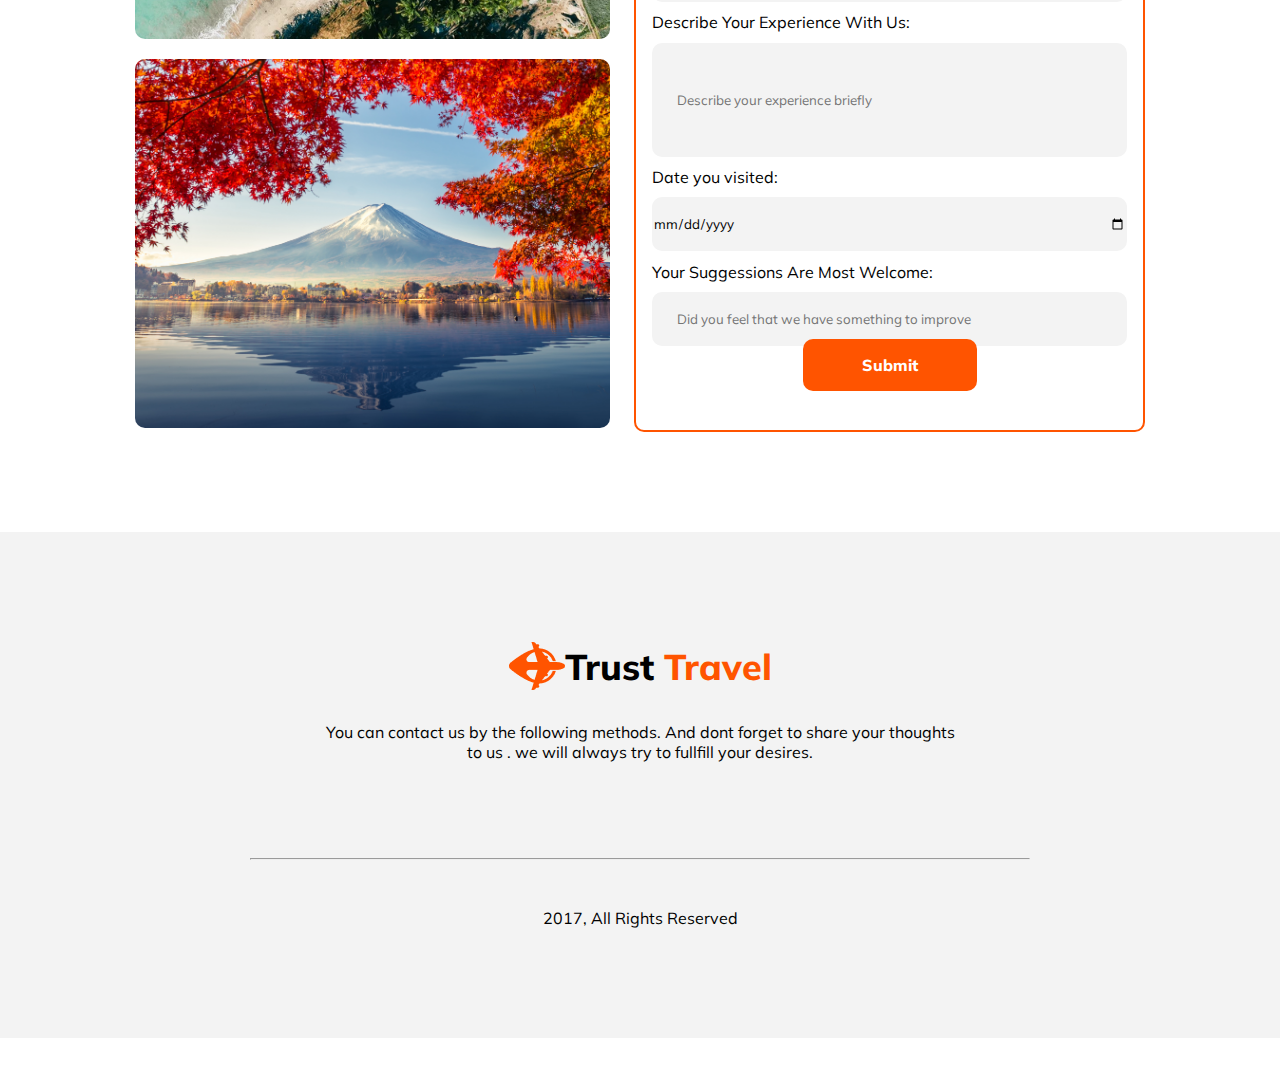
==== commit 700fd4bc: "responsive optional  added" ====
--- a/index.html
+++ b/index.html
@@ -179,7 +179,7 @@
                     </p>
                     <h2 class="extra-bold">Tour to Satorini</h2>
                     <p>
-                        Lorem ipsum, dolor sit amet consectetur adipisicing elit. Molestias tempore veritatis, itaque aliquam rerum totam, deleniti accusantium, mollitia hic repellat explicabo modi veniam temporibus autem!
+                        Our upcoming tour on Malaysia has really awsome discounts. Dont loose these offers easily. Grab these offer to enjoy a happy trip with us.
                     </p>
                     <h1 class="theme-text extra-bold">Price: $1300 - $1500</h1>
                     <button class="theme-button">Book Now</button>
@@ -196,7 +196,7 @@
                     </p>
                     <h2 class="extra-bold">Tour to Satorini</h2>
                     <p>
-                        Lorem ipsum, dolor sit amet consectetur adipisicing elit. Molestias tempore veritatis, itaque aliquam rerum totam, deleniti accusantium, mollitia hic repellat explicabo modi veniam temporibus autem!
+                        Our upcoming tour on Malaysia has really awsome discounts. Dont loose these offers easily. Grab these offer to enjoy a happy trip with us.
                     </p>
                     <h1 class="theme-text extra-bold">Price: $1300 - $1500</h1>
                     <button class="theme-button">Book Now</button>
@@ -213,7 +213,7 @@
                     </p>
                     <h2 class="extra-bold">Tour to Satorini</h2>
                     <p>
-                        Lorem ipsum, dolor sit amet consectetur adipisicing elit. Molestias tempore veritatis, itaque aliquam rerum totam, deleniti accusantium, mollitia hic repellat explicabo modi veniam temporibus autem!
+                        Our upcoming tour on Malaysia has really awsome discounts. Dont loose these offers easily. Grab these offer to enjoy a happy trip with us.
                     </p>
                     <h1 class="theme-text extra-bold">Price: $1300 - $1500</h1>
                     <button class="theme-button">Book Now</button>
@@ -228,14 +228,14 @@
                 <div>
                     <h1 class="theme-heading">A Perfect Place To Get Lost</h1>
                     <p>
-                        Lorem ipsum dolor sit amet consectetur adipisicing elit. Commodi neque autem incidunt debitis nulla exercitationem, ex voluptate ducimus. Impedit, minima!
+                        Fond of having frequent tours!!! This is the place to get lost!! Best travel agency at your hand.
                     </p>
                     <ul>
                         <li>
-                            Lorem, ipsum dolor sit amet consectetur adipisicing elit. Ipsum, tempore.
+                            We ensure our clients privacy and security to help them having a chill day.
                         </li>
                         <li>
-                            Lorem ipsum dolor sit amet consectetur adipisicing elit. Magnam, voluptatum.
+                            We can bring our clients to the toughest place to reach with ease. this is TRUST travel.
                         </li>
                     </ul>
                     <button class="theme-button">See More</button>
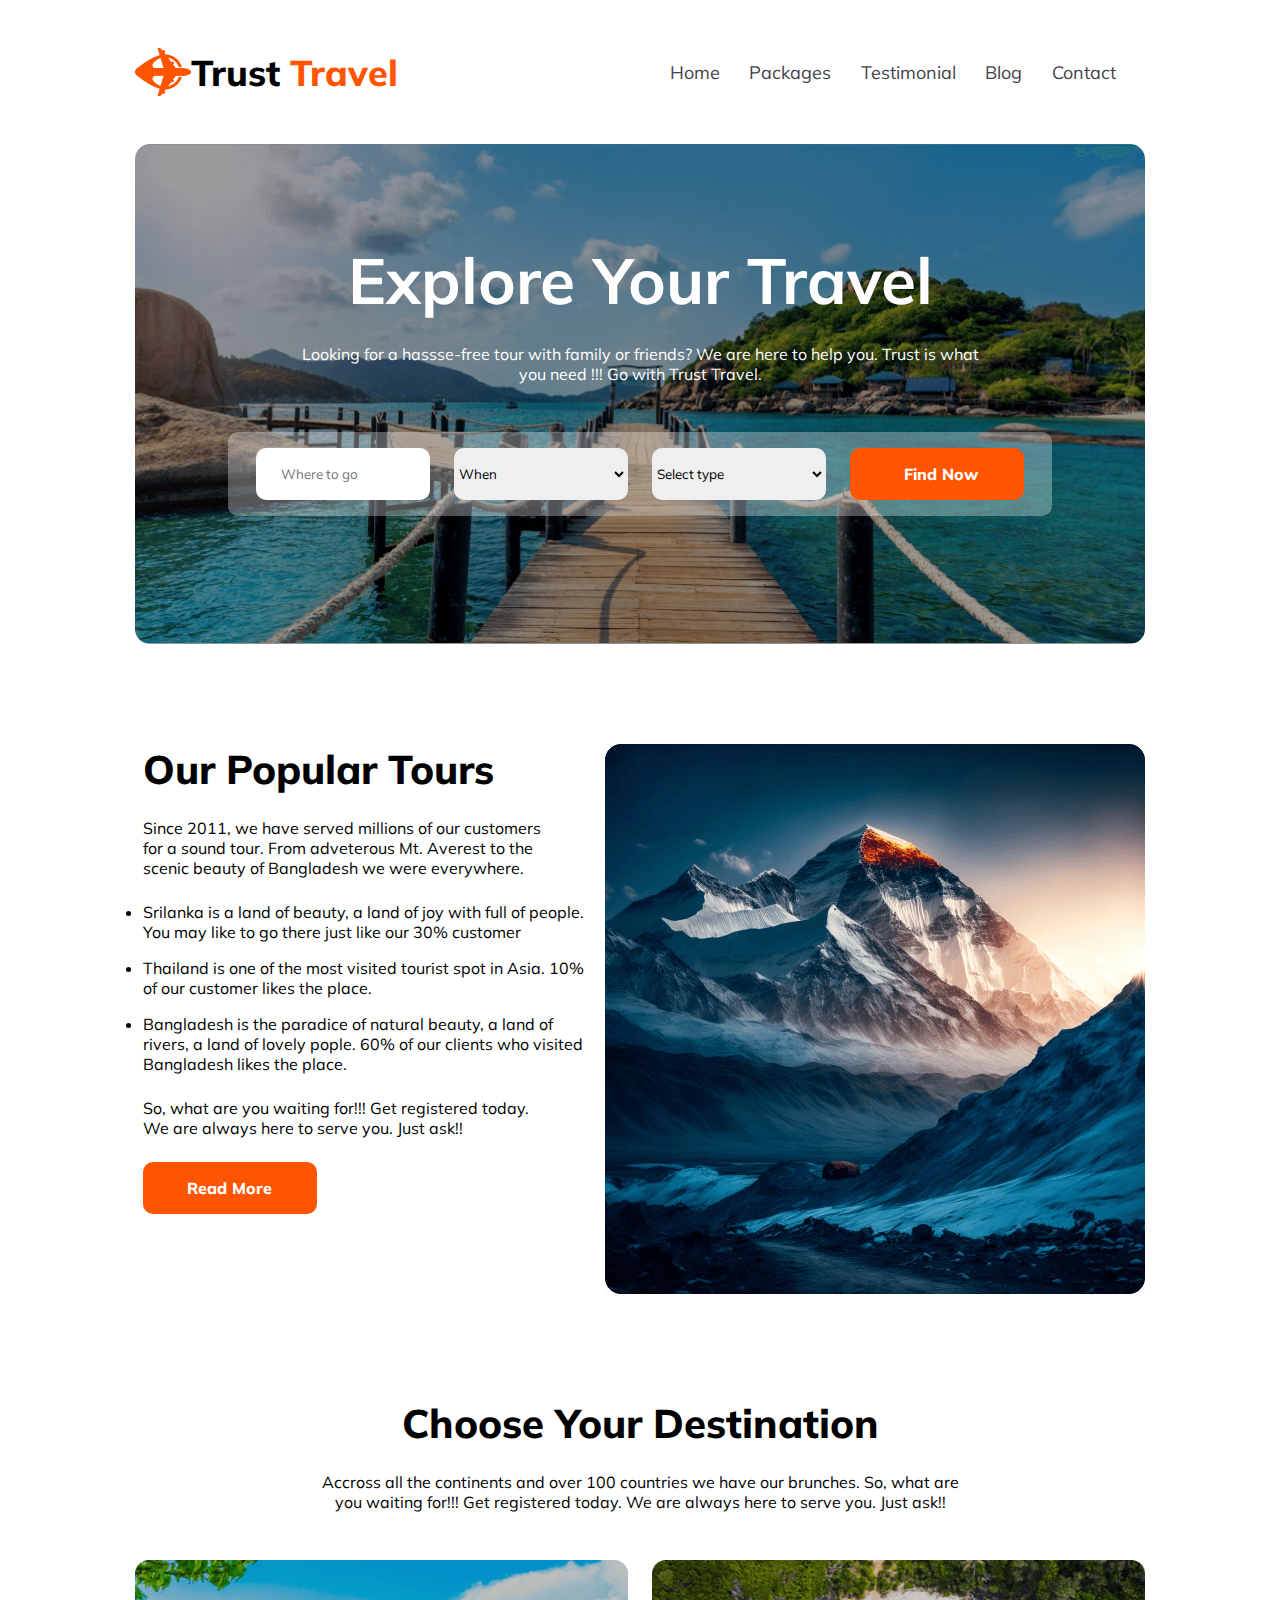
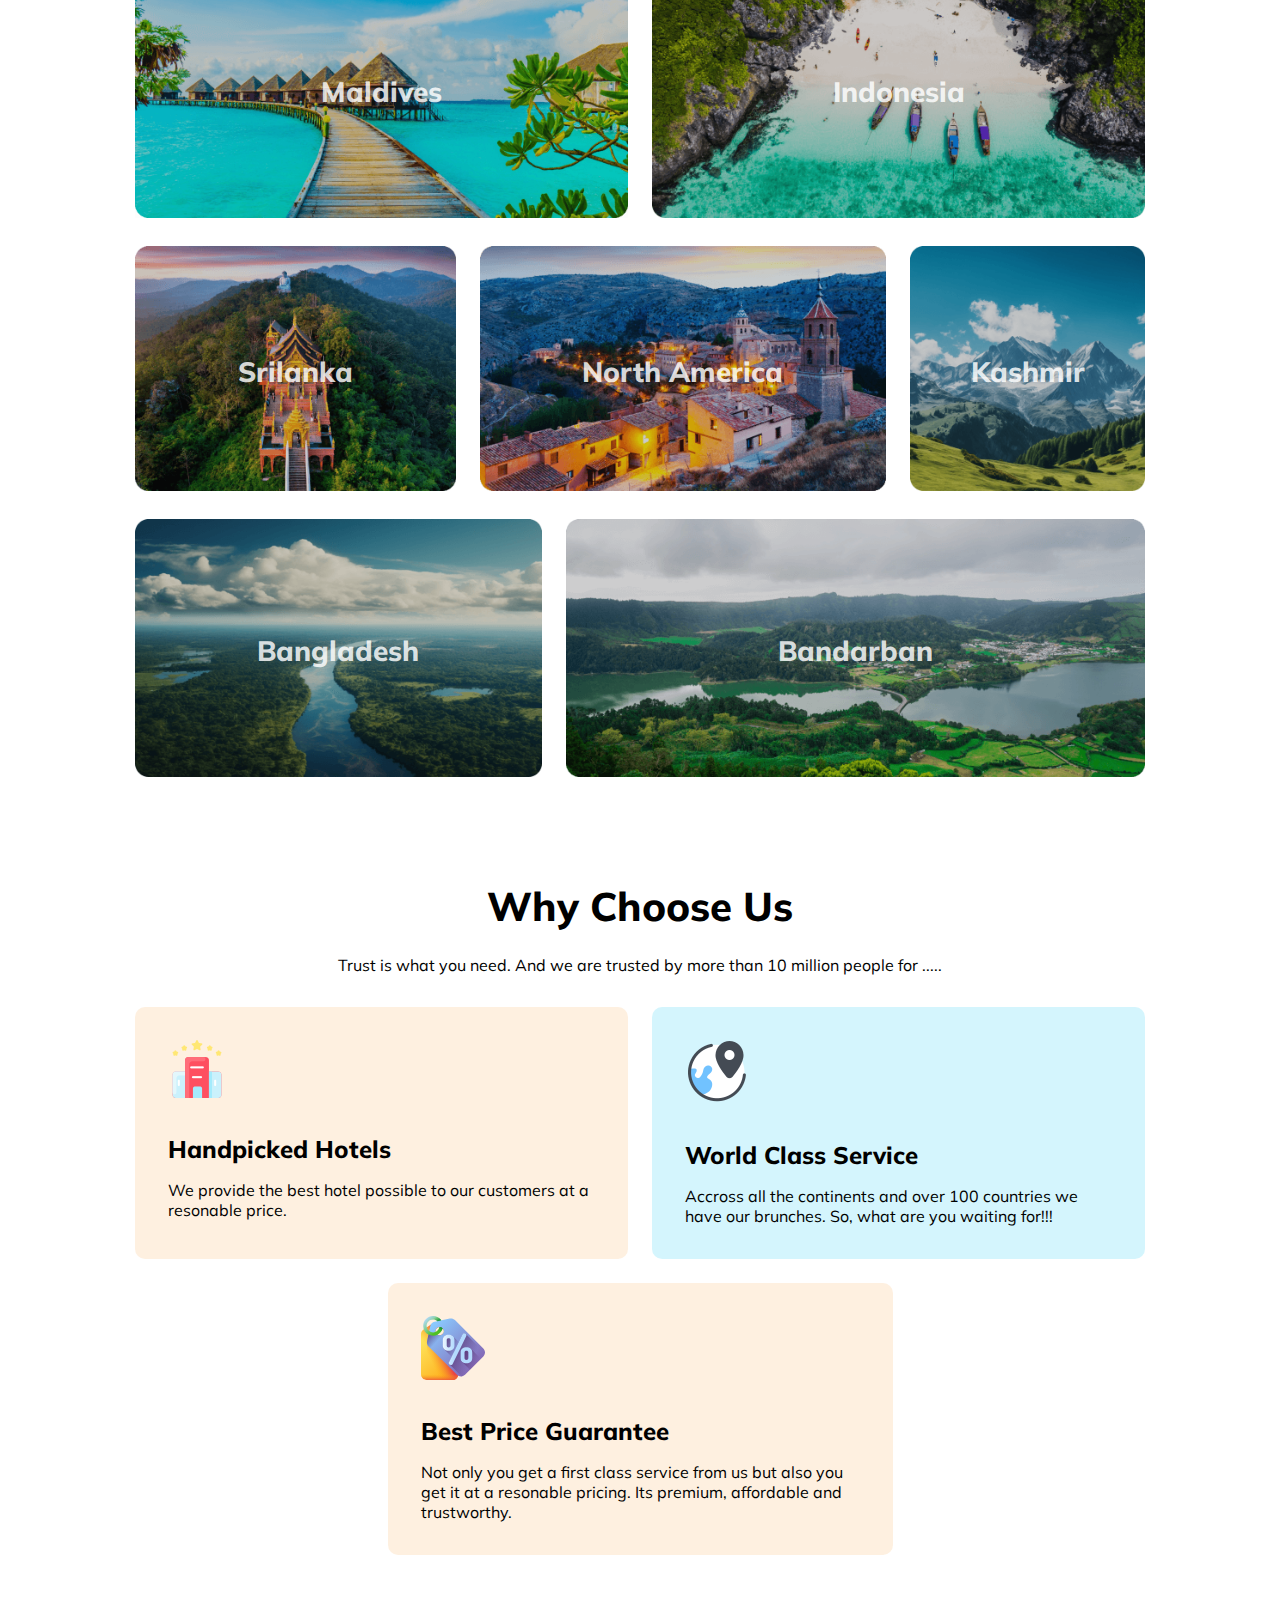
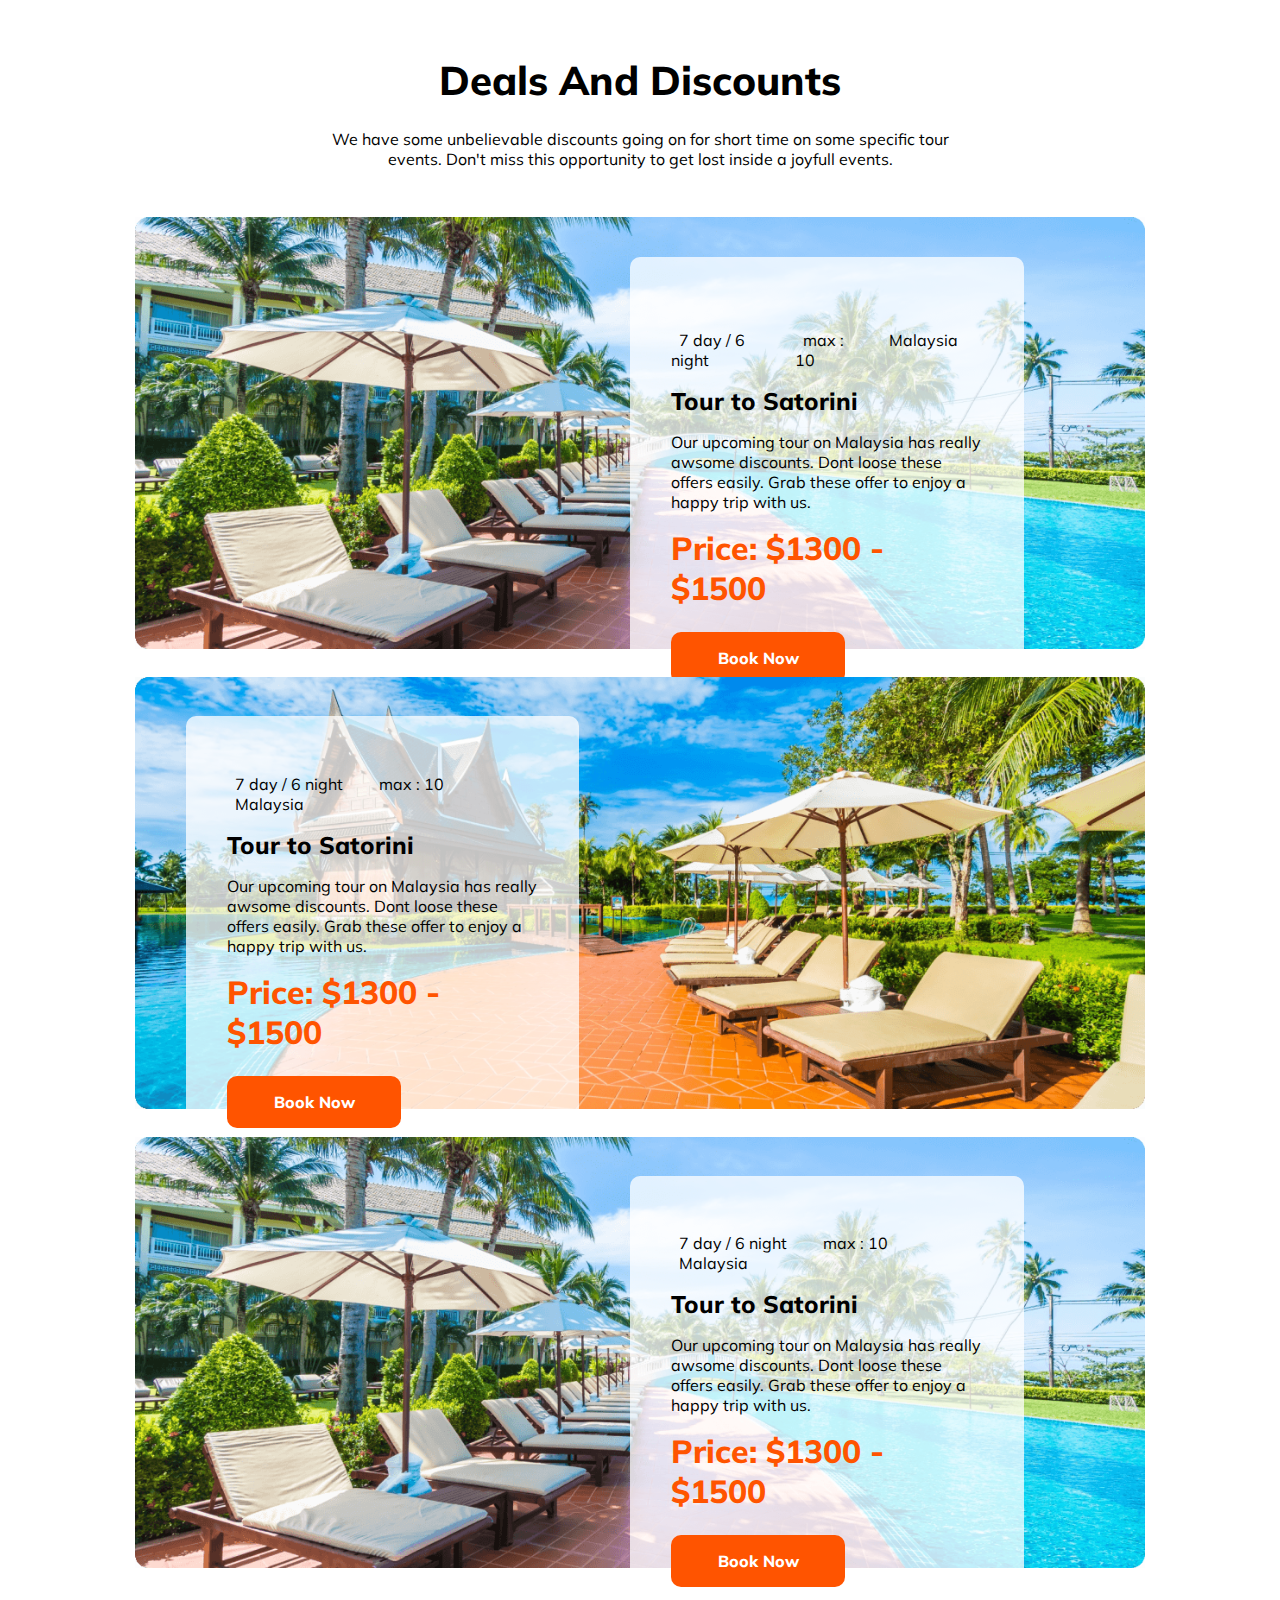
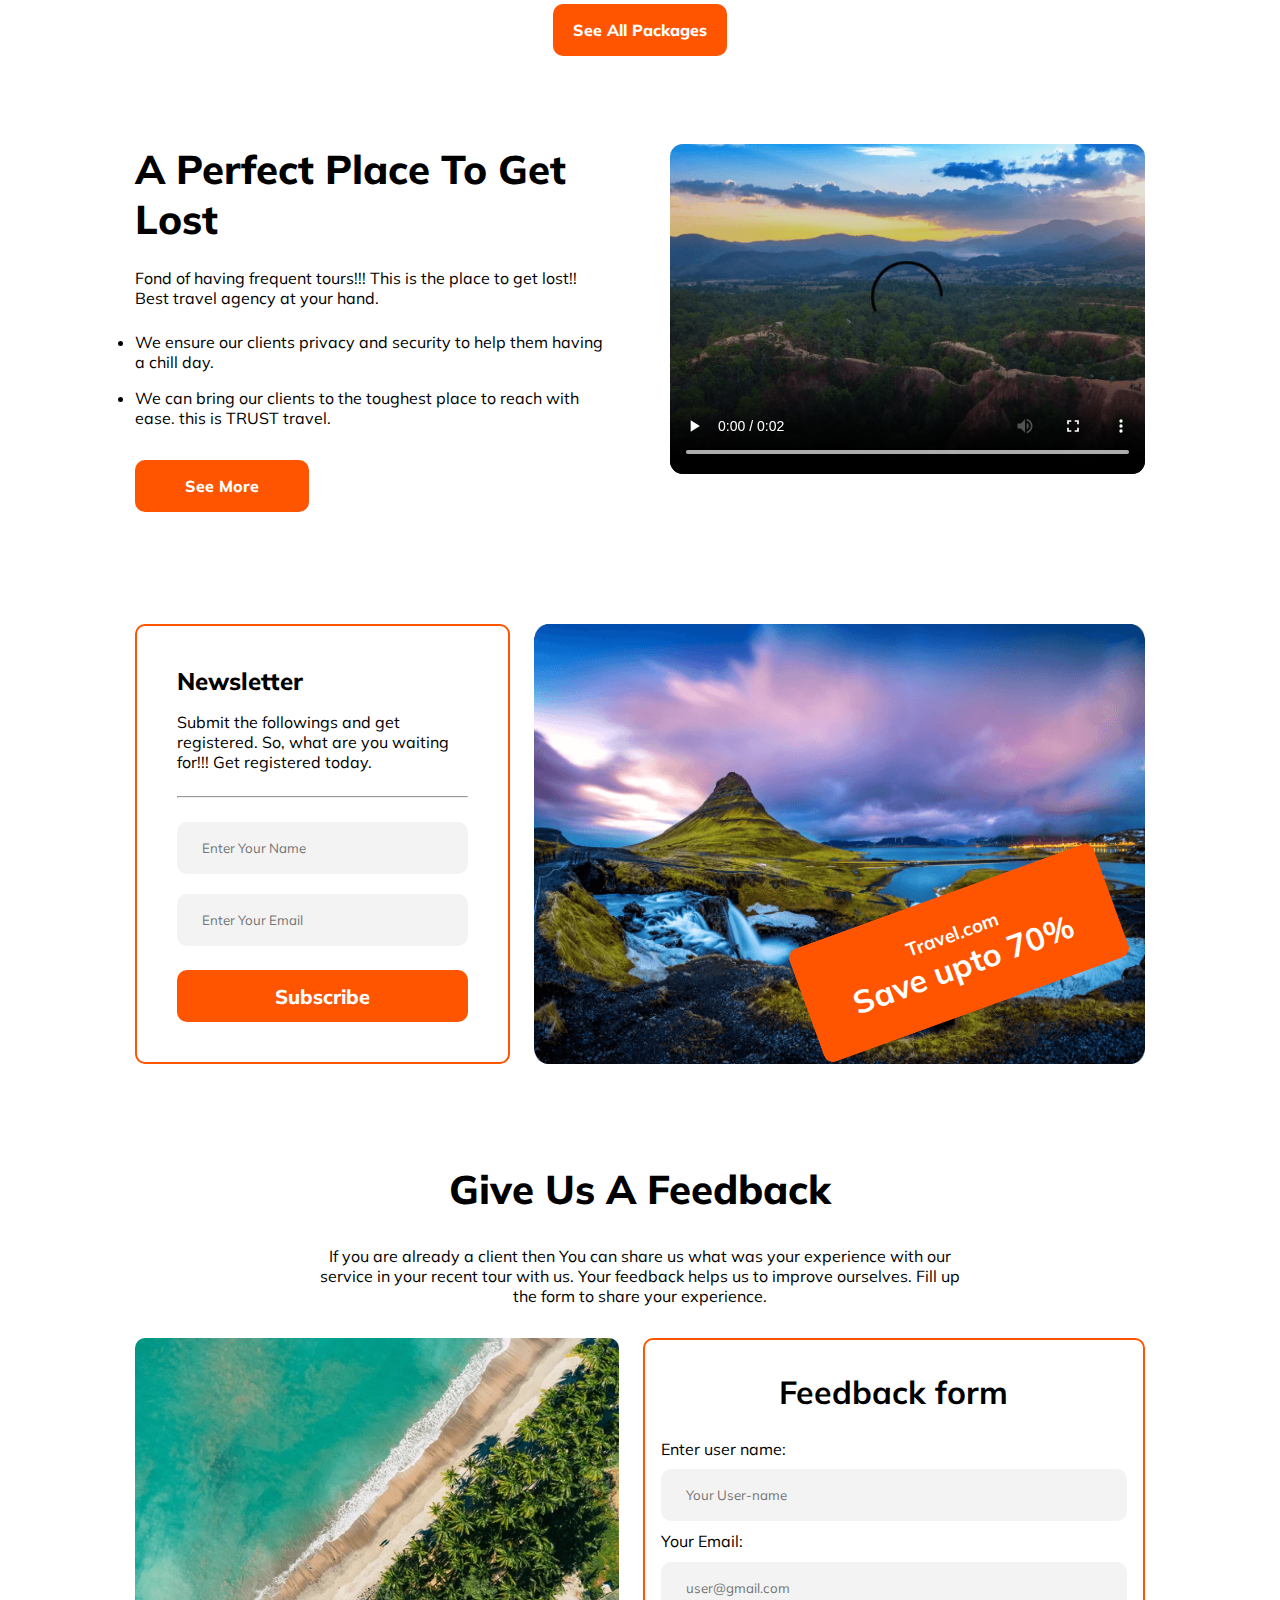
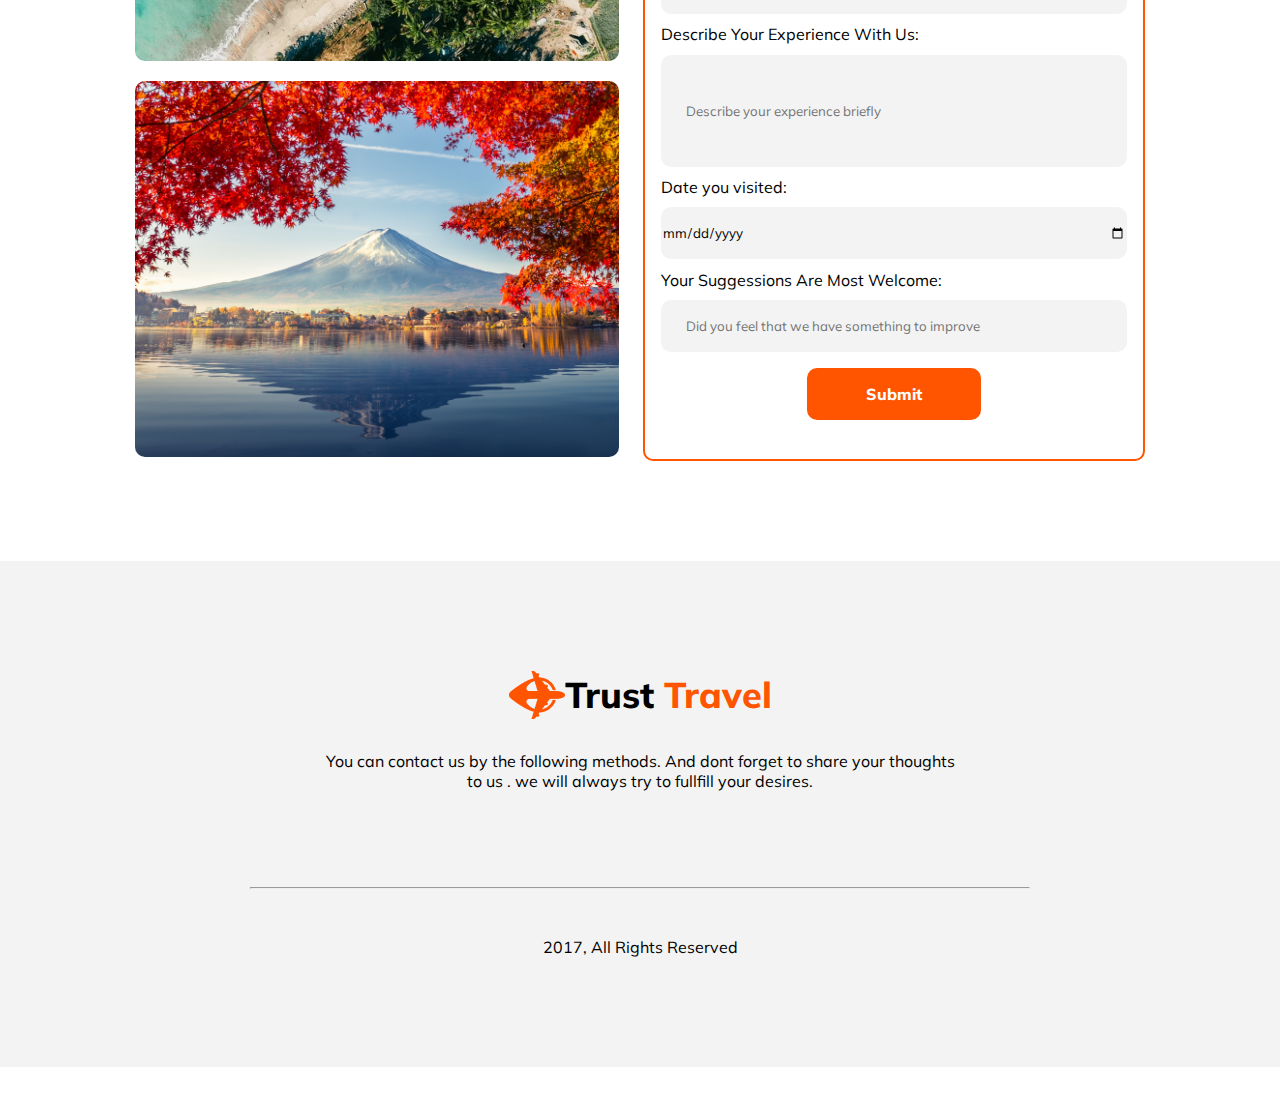
==== commit d0d2a4e2: "bug fixed" ====
--- a/index.html
+++ b/index.html
@@ -20,9 +20,9 @@
             </div>
             <div class="menu regular-text">
                 <a href="#">Home</a>
-                <a href="#">Packages</a>
-                <a href="#">Testiomonial</a>
-                <a href="#">Blog</a>
+                <a href="grid.html">Packages</a>
+                <a href="#">Testimonial</a>
+                <a href="grid.html">Blog</a>
                 <a href="#">Contact</a>
             </div>
             <div class="hamburger">
@@ -170,7 +170,7 @@
             </div>
 
             <div class="tour-details-parent">
-                <img src="Images/Group 39.png" alt="">
+                <img  src="Images/Group 39.png" alt="">
                 <div class="tour-details">
                     <p class="icon-container">
                         <span class="icon-section"><i class="fa-solid fa-clock theme-color"></i> 7 day / 6 night</span>
--- a/styles.css
+++ b/styles.css
@@ -6,6 +6,7 @@
 *{
   margin: 0px;
   padding: 0px;
+  box-sizing: border-box;
 }
 
 body{
@@ -96,13 +97,15 @@
     background: rgba(0, 0, 0, 0.384) url(Images/Group\ 13\ \(1\)\ \(1\).png);
     background-blend-mode: darken;
     background-repeat: no-repeat;
+    background-position: center;
+    background-size: cover;
     border-radius: 15px;
     min-height: 500px;
     display: flex;
     flex-direction: column;
     justify-content: center;
     align-items: center;
-    background-size: cover;
+    padding-bottom: 2rem;
 }
 .banner-heading{
     color: #fff;
@@ -137,6 +140,8 @@
 }
 .popular-tour-description{
     width: 45%;
+    margin: 0px auto;
+    
 }
 
 .popular-tour-description p{
@@ -235,6 +240,7 @@
 }
 .tour-details-parent img{
   width: 100%;
+  object-fit: cover;
 }
 
 .icon-container{
@@ -469,7 +475,8 @@
 
 @media screen and (max-width:600px){
   body{
-      margin: 1rem;
+      width: 95%;
+      margin: 1rem auto 0rem auto;
   }
   .menu{
       display: none;
@@ -497,6 +504,9 @@
   }
   .popular-tour-description{
     width: 100%;
+  }
+  .popular-tour-description ul{
+    padding-left: 1rem;
   }
   .popular-tour div img{
     width: 100%;
